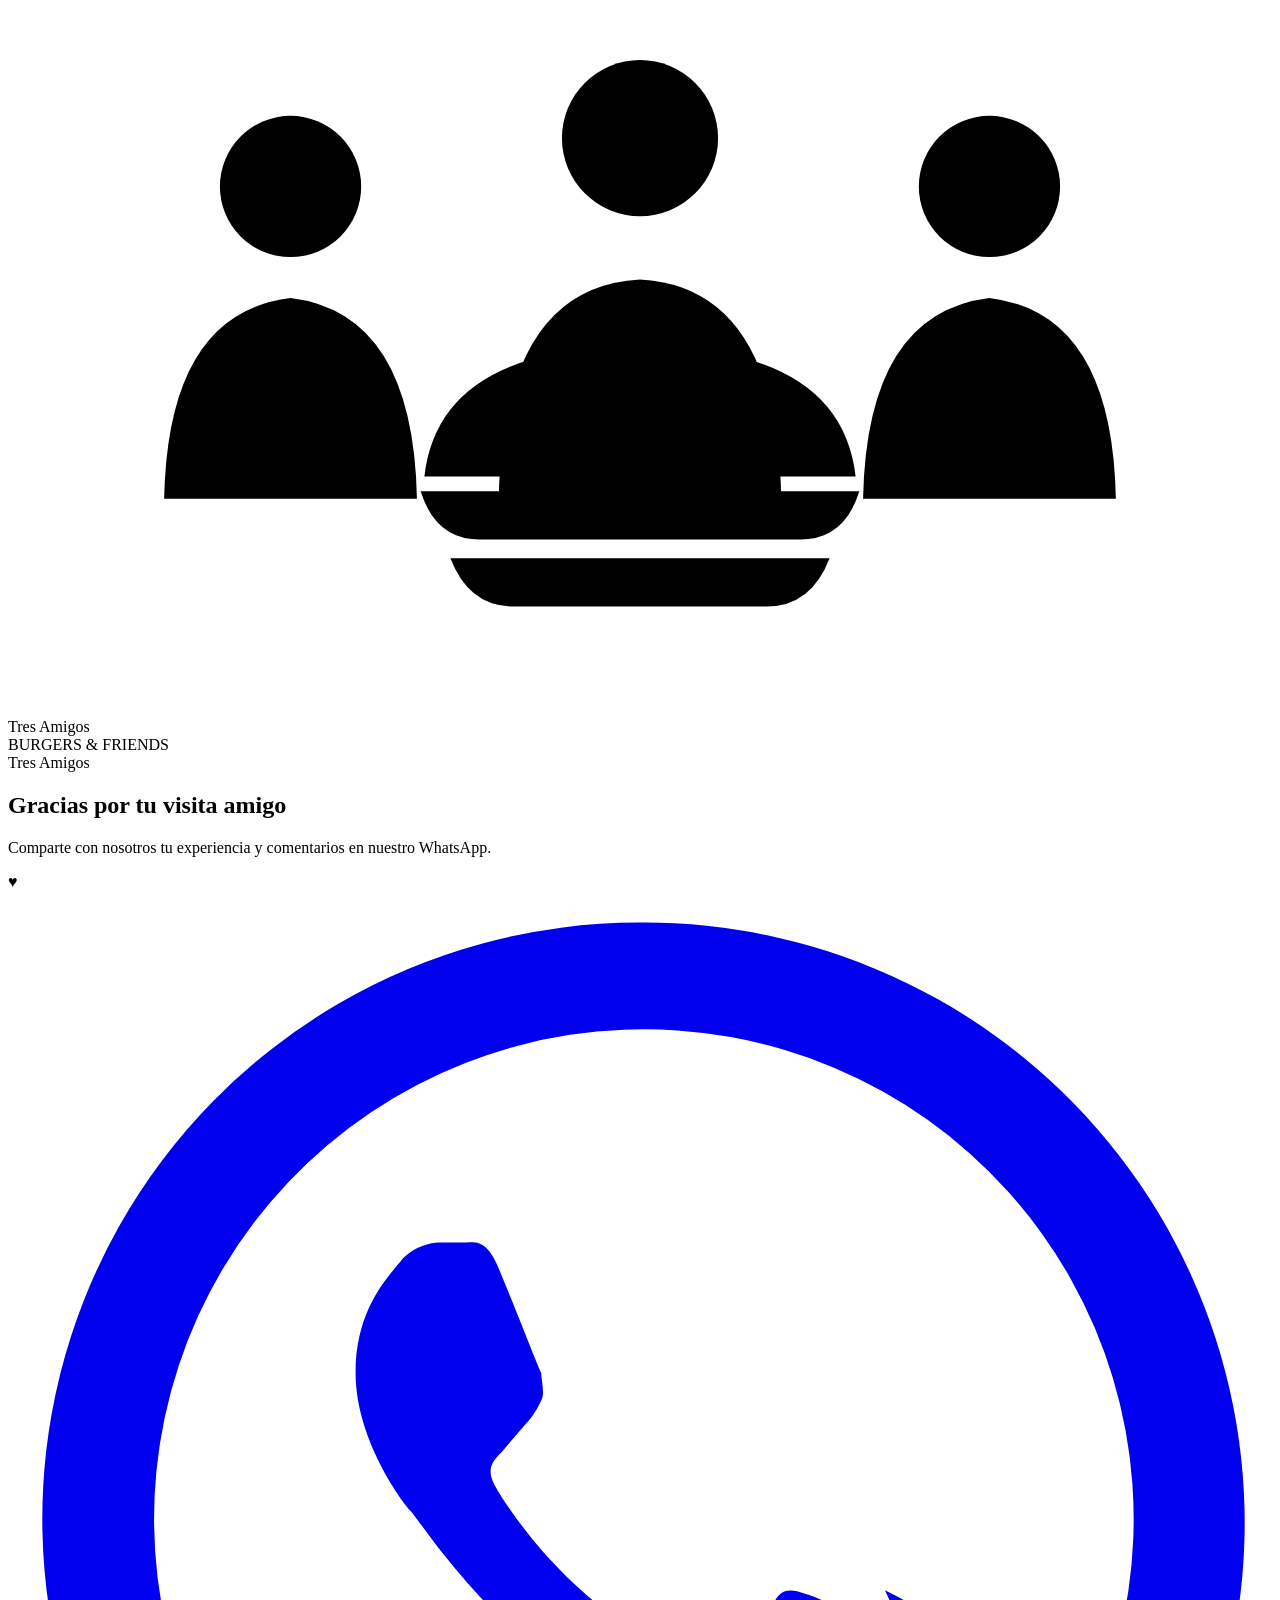
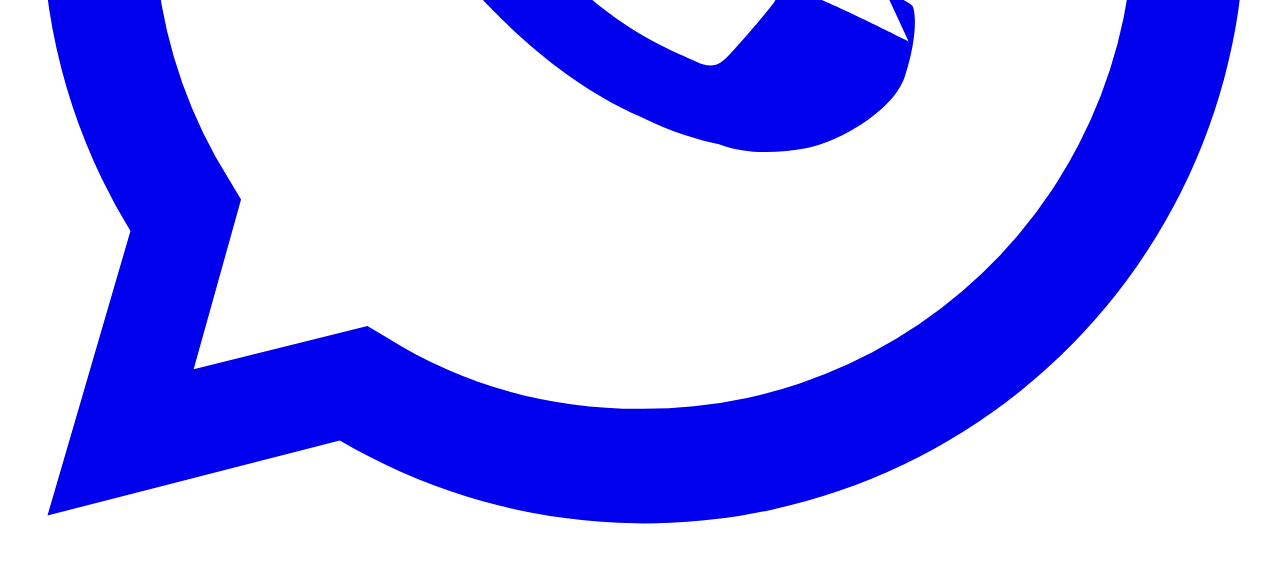
==== entreamigos/index.html @ aff46bdb "Update index.html" ====
<!DOCTYPE html>
<html lang="es-MX">
<head>
  <meta charset="UTF-8">
  <meta name="viewport" content="width=device-width, initial-scale=1.0">
  <meta name="theme-color" content="#ffffff">
  <meta name="description" content="Tres Amigos">
  <title>Tres Amigos</title>

  <link rel="stylesheet" href="style.css">

  <link rel="preconnect" href="https://fonts.googleapis.com">
  <link rel="preconnect" href="https://fonts.gstatic.com" crossorigin>
  <link href="https://fonts.googleapis.com/css2?family=DM+Sans:wght@400;500;600;700;800&family=Manrope:wght@400;500;600;700;800&display=swap" rel="stylesheet">
</head>

<body>

  <header class="hero">

    <div class="decor decor-one"></div>
    <div class="decor decor-two"></div>

    <div class="brand-logo">

      <svg class="logo-art" viewBox="0 0 340 190"
           role="img" aria-label="Tres amigos y una hamburguesa">

        <!-- Amigo izquierdo -->
        <g class="friend friend-left">
          <circle cx="76" cy="48" r="19"/>
          <path d="M42 132 Q43 82 76 78 Q109 82 110 132 Z"/>
          <path class="shirt-detail" d="M57 91 L76 111 L95 91"/>
        </g>

        <!-- Amigo derecho -->
        <g class="friend friend-right">
          <circle cx="264" cy="48" r="19"/>
          <path d="M230 132 Q231 82 264 78 Q297 82 298 132 Z"/>
          <path class="shirt-detail" d="M245 91 L264 111 L283 91"/>
        </g>

        <!-- Amigo del centro -->
        <g class="friend friend-center">
          <circle cx="170" cy="35" r="21"/>
          <path d="M132 132 Q133 75 170 73 Q207 75 208 132 Z"/>
          <path class="shirt-detail" d="M147 88 L170 111 L193 88"/>
        </g>

        <!-- Hamburguesa -->
        <g class="burger-mark">
          <path d="M112 126 Q116 91 170 91 Q224 91 228 126 Z"/>
          <path d="M111 130 H229 Q225 143 213 143 H127 Q115 143 111 130 Z"/>
          <path d="M119 148 H221 Q216 161 204 161 H136 Q124 161 119 148 Z"/>
          <path d="M111 126 H229" class="burger-line"/>
          <path d="M125 137 H215" class="burger-line"/>
          <circle cx="148" cy="105" r="2"/>
          <circle cx="169" cy="101" r="2"/>
          <circle cx="190" cy="106" r="2"/>
        </g>

      </svg>

      <div class="brand-name">Tres Amigos</div>
      <div class="brand-subtitle">BURGERS &amp; FRIENDS</div>
      <div class="brand-line"></div>

    </div>

  </header>

  <main class="menu-container">
    <!-- El contenido del menú fue eliminado según lo solicitado. -->
  </main>

  <footer class="footer">

    <div class="footer-brand">Tres Amigos</div>

    <h2>Gracias por tu visita amigo</h2>

    <p>
      Comparte con nosotros tu experiencia y comentarios
      en nuestro WhatsApp.
    </p>

    <div class="footer-heart">♥</div>

  </footer>

  <!-- Botón flotante de WhatsApp -->
  <a class="whatsapp-float"
     href="https://wa.me/527229395466"
     target="_blank"
     rel="noopener noreferrer"
     aria-label="Contactar por WhatsApp">

    <svg viewBox="0 0 32 32" aria-hidden="true">
      <path fill="currentColor"
        d="M16 .8A15.1 15.1 0 0 0 3.1 23.8L1 31l7.4-1.9A15.2 15.2 0 1 0 16 .8Zm0 27.5c-2.3 0-4.5-.6-6.4-1.8l-.5-.3-4.4 1.1 1.2-4.3-.3-.5A12.4 12.4 0 1 1 16 28.3Zm6.8-9.3c-.4-.2-2.2-1.1-2.6-1.2-.3-.1-.6-.2-.8.2-.3.4-1 1.2-1.2 1.4-.2.2-.4.3-.8.1-.4-.2-1.6-.6-3-1.9-1.1-1-1.9-2.2-2.1-2.6-.2-.4 0-.6.2-.8l.6-.7c.2-.2.3-.4.4-.6.1-.2 0-.5 0-.7-.1-.2-.8-2-1.1-2.7-.3-.7-.6-.6-.8-.6h-.7c-.2 0-.6.1-.9.4-.3.4-1.2 1.2-1.2 2.9s1.2 3.3 1.4 3.5c.2.2 2.4 3.7 5.8 5.2.8.4 1.5.6 2 .7.8.3 1.6.2 2.2.1.7-.1 2.2-.9 2.5-1.8.3-.9.3-1.6.2-1.8-.1-.1-.3-.2-.7-.4Z"/>
    </svg>

  </a>

</body>
</html>
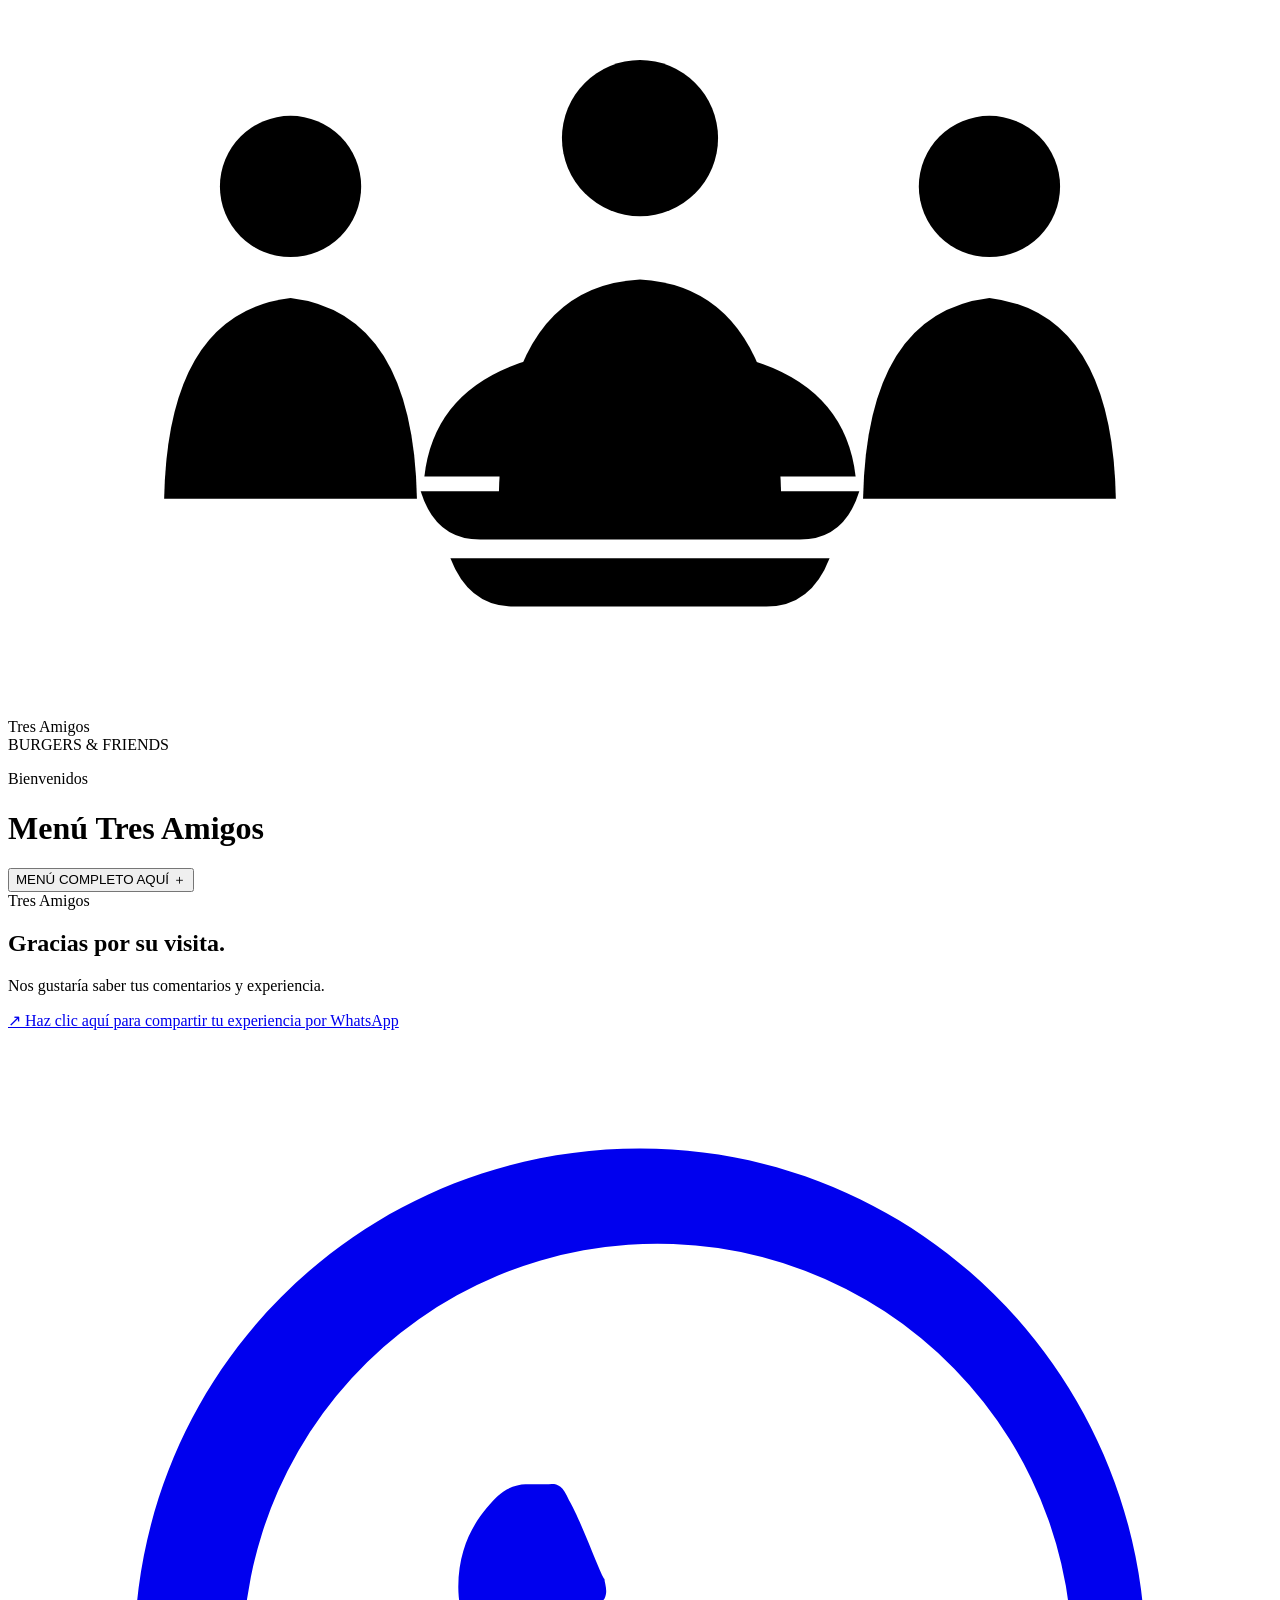
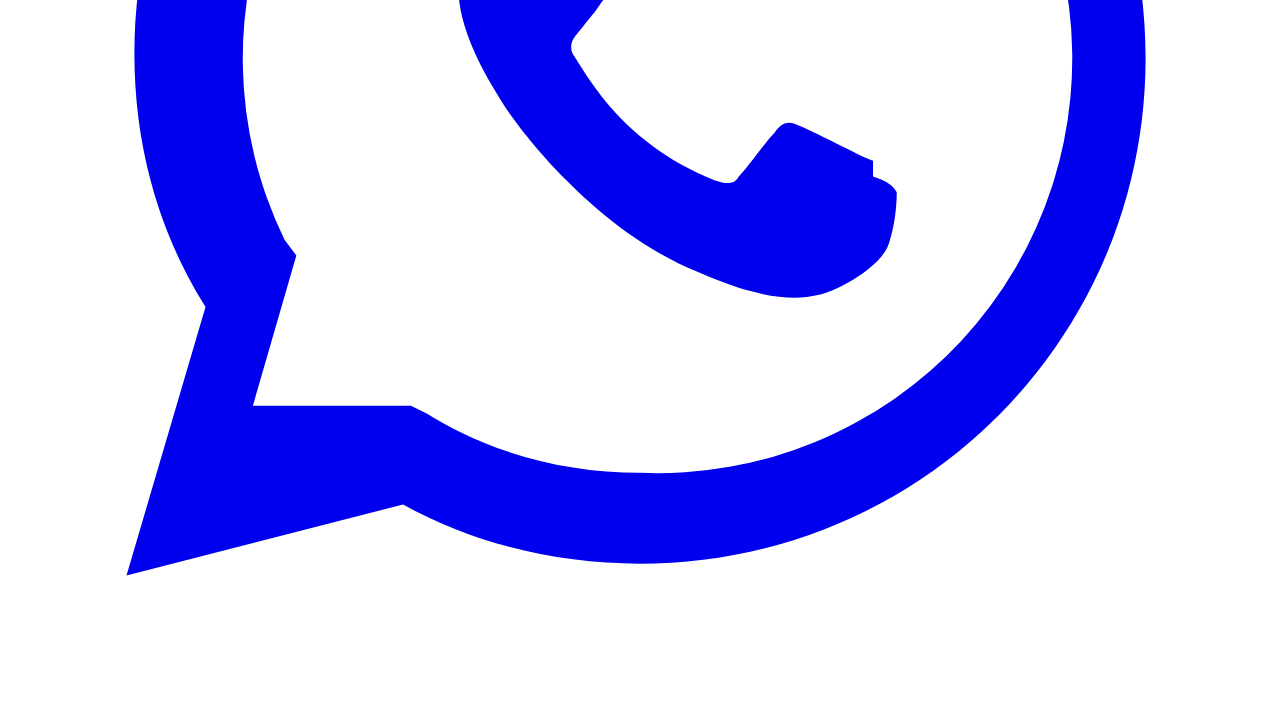
==== commit fbf2de39: "Update index.html" ====
--- a/entreamigos/index.html
+++ b/entreamigos/index.html
@@ -2,105 +2,367 @@
 <html lang="es-MX">
 <head>
   <meta charset="UTF-8">
-  <meta name="viewport" content="width=device-width, initial-scale=1.0">
+  <meta name="viewport" content="width=device-width, initial-scale=1">
   <meta name="theme-color" content="#ffffff">
-  <meta name="description" content="Tres Amigos">
-  <title>Tres Amigos</title>
-
-  <link rel="stylesheet" href="style.css">
+  <meta name="description" content="Menú Tres Amigos">
+  <title>Menú Tres Amigos</title>
+
+  <link rel="stylesheet" href="styles.css">
 
   <link rel="preconnect" href="https://fonts.googleapis.com">
   <link rel="preconnect" href="https://fonts.gstatic.com" crossorigin>
-  <link href="https://fonts.googleapis.com/css2?family=DM+Sans:wght@400;500;600;700;800&family=Manrope:wght@400;500;600;700;800&display=swap" rel="stylesheet">
+  <link href="https://fonts.googleapis.com/css2?family=DM+Sans:wght@400;500;600;700;800&family=Nunito:wght@400;600;700;800;900&display=swap" rel="stylesheet">
 </head>
 
 <body>
 
-  <header class="hero">
-
-    <div class="decor decor-one"></div>
-    <div class="decor decor-two"></div>
-
-    <div class="brand-logo">
-
-      <svg class="logo-art" viewBox="0 0 340 190"
-           role="img" aria-label="Tres amigos y una hamburguesa">
-
-        <!-- Amigo izquierdo -->
-        <g class="friend friend-left">
-          <circle cx="76" cy="48" r="19"/>
-          <path d="M42 132 Q43 82 76 78 Q109 82 110 132 Z"/>
-          <path class="shirt-detail" d="M57 91 L76 111 L95 91"/>
-        </g>
-
-        <!-- Amigo derecho -->
-        <g class="friend friend-right">
-          <circle cx="264" cy="48" r="19"/>
-          <path d="M230 132 Q231 82 264 78 Q297 82 298 132 Z"/>
-          <path class="shirt-detail" d="M245 91 L264 111 L283 91"/>
-        </g>
-
-        <!-- Amigo del centro -->
-        <g class="friend friend-center">
-          <circle cx="170" cy="35" r="21"/>
-          <path d="M132 132 Q133 75 170 73 Q207 75 208 132 Z"/>
-          <path class="shirt-detail" d="M147 88 L170 111 L193 88"/>
-        </g>
-
-        <!-- Hamburguesa -->
-        <g class="burger-mark">
-          <path d="M112 126 Q116 91 170 91 Q224 91 228 126 Z"/>
-          <path d="M111 130 H229 Q225 143 213 143 H127 Q115 143 111 130 Z"/>
-          <path d="M119 148 H221 Q216 161 204 161 H136 Q124 161 119 148 Z"/>
-          <path d="M111 126 H229" class="burger-line"/>
-          <path d="M125 137 H215" class="burger-line"/>
-          <circle cx="148" cy="105" r="2"/>
-          <circle cx="169" cy="101" r="2"/>
-          <circle cx="190" cy="106" r="2"/>
-        </g>
-
-      </svg>
-
-      <div class="brand-name">Tres Amigos</div>
-      <div class="brand-subtitle">BURGERS &amp; FRIENDS</div>
-      <div class="brand-line"></div>
-
+<header class="hero">
+  <div class="decor decor-one"></div>
+  <div class="decor decor-two"></div>
+
+  <div class="brand-logo">
+    <svg class="logo-art" viewBox="0 0 340 190" role="img" aria-label="Tres amigos y una hamburguesa">
+
+      <g class="person person-left">
+        <circle cx="76" cy="48" r="19"/>
+        <path d="M42 132 Q43 82 76 78 Q109 82 110 132 Z"/>
+        <path class="person-detail" d="M57 91 L76 111 L95 91"/>
+      </g>
+
+      <g class="person person-center">
+        <circle cx="170" cy="35" r="21"/>
+        <path d="M132 132 Q133 75 170 73 Q207 75 208 132 Z"/>
+        <path class="person-detail" d="M147 88 L170 111 L193 88"/>
+      </g>
+
+      <g class="person person-right">
+        <circle cx="264" cy="48" r="19"/>
+        <path d="M230 132 Q231 82 264 78 Q297 82 298 132 Z"/>
+        <path class="person-detail" d="M245 91 L264 111 L283 91"/>
+      </g>
+
+      <g class="burger-mark">
+        <path d="M112 126 Q116 91 170 91 Q224 91 228 126 Z"/>
+        <path d="M111 130 H229 Q225 143 213 143 H127 Q115 143 111 130 Z"/>
+        <path d="M119 148 H221 Q216 161 204 161 H136 Q124 161 119 148 Z"/>
+        <path d="M111 126 H229" class="burger-line"/>
+        <path d="M125 137 H215" class="burger-line"/>
+        <circle cx="148" cy="105" r="2"/>
+        <circle cx="169" cy="101" r="2"/>
+        <circle cx="190" cy="106" r="2"/>
+      </g>
+    </svg>
+
+    <div class="brand-name">Tres Amigos</div>
+    <div class="brand-subtitle">BURGERS & FRIENDS</div>
+    <div class="brand-line"></div>
+  </div>
+
+  <p class="welcome">Bienvenidos</p>
+  <h1>Menú Tres Amigos</h1>
+  <p class="order-message">
+    Enseguida usted lo solicite uno de nuestros meseros tomará su orden.
+  </p>
+</header>
+
+<main class="menu-container">
+  <div id="estado-menu" class="menu-status" role="status">
+    Cargando nuestro menú...
+  </div>
+
+  <div id="lista-productos"></div>
+</main>
+
+<section class="full-menu-area">
+  <button class="full-menu-button" id="openFullMenu">
+    MENÚ COMPLETO AQUÍ <span>＋</span>
+  </button>
+</section>
+
+<footer class="footer">
+  <div class="footer-brand">Tres Amigos</div>
+
+  <h2>Gracias por su visita.</h2>
+
+  <p>Nos gustaría saber tus comentarios y experiencia.</p>
+
+  <a class="footer-whatsapp-link"
+     href="https://wa.me/520123456789"
+     target="_blank"
+     rel="noopener noreferrer">
+    <span class="footer-click-indicator">↗</span>
+    <span>Haz clic aquí para compartir tu experiencia por WhatsApp</span>
+  </a>
+</footer>
+
+<!-- Botón flotante oficial de WhatsApp -->
+<a class="whatsapp-float"
+   href="https://wa.me/520123456789"
+   target="_blank"
+   rel="noopener noreferrer"
+   aria-label="Contactar por WhatsApp">
+
+  <svg viewBox="0 0 32 32" aria-hidden="true">
+    <path fill="currentColor" d="M16 3C8.9 3 3.2 8.7 3.2 15.8c0 2.3.6 4.5 1.8 6.4L3 29l7-1.8c1.8 1 3.9 1.5 6 1.5 7.1 0 12.8-5.7 12.8-12.8C28.8 8.8 23.1 3 16 3zm0 23.4c-1.9 0-3.8-.5-5.4-1.5l-.4-.2-4 0 1.1-3.8-.3-.4a10.5 10.5 0 1 1 9 5.9zm5.9-7.9c-.3-.1-1.6-.8-1.9-.9-.2-.1-.4-.1-.6.2-.2.2-.7.9-.9 1.1-.1.2-.3.2-.6.1-.2-.1-1.1-.4-2.1-1.3-.8-.7-1.3-1.6-1.5-1.9-.1-.2 0-.4.1-.5l.4-.5c.1-.1.2-.3.3-.4.1-.2 0-.4 0-.5-.1-.1-.6-1.5-.9-2-.2-.5-.4-.4-.6-.4h-.5c-.2 0-.5.1-.7.3-.3.3-1 1-1 2.3s1 2.7 1.1 2.9c.1.2 2 3 4.7 4.2.7.3 1.2.5 1.6.6.7.2 1.3.2 1.7.1.5-.1 1.6-.7 1.8-1.3.2-.6.2-1.2.2-1.3-.1-.2-.3-.3-.6-.4z"/>
+  </svg>
+</a>
+
+<!-- Ventana de producto -->
+<dialog id="productDialog" class="product-dialog">
+  <button class="dialog-close" id="closeProduct" aria-label="Cerrar">×</button>
+  <div class="dialog-content">
+    <img id="dialogImage" src="" alt="">
+    <div class="dialog-text">
+      <span class="dialog-label">TRES AMIGOS</span>
+      <h2 id="dialogName"></h2>
+      <p id="dialogDescription"></p>
+      <strong id="dialogPrice"></strong>
     </div>
-
-  </header>
-
-  <main class="menu-container">
-    <!-- El contenido del menú fue eliminado según lo solicitado. -->
-  </main>
-
-  <footer class="footer">
-
-    <div class="footer-brand">Tres Amigos</div>
-
-    <h2>Gracias por tu visita amigo</h2>
-
-    <p>
-      Comparte con nosotros tu experiencia y comentarios
-      en nuestro WhatsApp.
-    </p>
-
-    <div class="footer-heart">♥</div>
-
-  </footer>
-
-  <!-- Botón flotante de WhatsApp -->
-  <a class="whatsapp-float"
-     href="https://wa.me/527229395466"
-     target="_blank"
-     rel="noopener noreferrer"
-     aria-label="Contactar por WhatsApp">
-
-    <svg viewBox="0 0 32 32" aria-hidden="true">
-      <path fill="currentColor"
-        d="M16 .8A15.1 15.1 0 0 0 3.1 23.8L1 31l7.4-1.9A15.2 15.2 0 1 0 16 .8Zm0 27.5c-2.3 0-4.5-.6-6.4-1.8l-.5-.3-4.4 1.1 1.2-4.3-.3-.5A12.4 12.4 0 1 1 16 28.3Zm6.8-9.3c-.4-.2-2.2-1.1-2.6-1.2-.3-.1-.6-.2-.8.2-.3.4-1 1.2-1.2 1.4-.2.2-.4.3-.8.1-.4-.2-1.6-.6-3-1.9-1.1-1-1.9-2.2-2.1-2.6-.2-.4 0-.6.2-.8l.6-.7c.2-.2.3-.4.4-.6.1-.2 0-.5 0-.7-.1-.2-.8-2-1.1-2.7-.3-.7-.6-.6-.8-.6h-.7c-.2 0-.6.1-.9.4-.3.4-1.2 1.2-1.2 2.9s1.2 3.3 1.4 3.5c.2.2 2.4 3.7 5.8 5.2.8.4 1.5.6 2 .7.8.3 1.6.2 2.2.1.7-.1 2.2-.9 2.5-1.8.3-.9.3-1.6.2-1.8-.1-.1-.3-.2-.7-.4Z"/>
-    </svg>
-
-  </a>
+  </div>
+</dialog>
+
+<!-- Menú completo -->
+<dialog id="fullMenuDialog" class="full-menu-dialog">
+  <button class="dialog-close" id="closeFullMenu" aria-label="Cerrar">×</button>
+  <div class="full-menu-content">
+    <div class="mini-logo">🍔 TRES AMIGOS</div>
+    <h2>MENÚ COMPLETO</h2>
+    <div id="completeMenuList"></div>
+    <p class="menu-note">Precios en moneda nacional (MXN).</p>
+  </div>
+</dialog>
+
+<script>
+const CSV_URL = 'https://docs.google.com/spreadsheets/d/e/2PACX-1vTPkiv0pOXPkAyspOVpzbPs5tBRakvpL3RDz5Mh67MGc81JY0sjIBcmyPNZ5XElpT11xHiMRODMobE_/pub?gid=0&single=true&output=csv';
+
+const lista = document.getElementById('lista-productos');
+const estado = document.getElementById('estado-menu');
+const productDialog = document.getElementById('productDialog');
+const fullMenuDialog = document.getElementById('fullMenuDialog');
+
+function normalizar(valor) {
+  return valor.toLowerCase().trim()
+    .normalize('NFD')
+    .replace(/[\u0300-\u036f]/g, '');
+}
+
+function campo(producto, nombre) {
+  return producto[normalizar(nombre)] || '';
+}
+
+function analizarCSV(texto) {
+  const filas = [];
+  let fila = [];
+  let celda = '';
+  let comillas = false;
+
+  for (let i = 0; i < texto.length; i++) {
+    const c = texto[i];
+
+    if (c === '"') {
+      if (comillas && texto[i + 1] === '"') {
+        celda += '"';
+        i++;
+      } else {
+        comillas = !comillas;
+      }
+    } else if (c === ',' && !comillas) {
+      fila.push(celda);
+      celda = '';
+    } else if ((c === '\n' || c === '\r') && !comillas) {
+      if (c === '\r' && texto[i + 1] === '\n') i++;
+      fila.push(celda);
+      if (fila.some(v => v.trim())) filas.push(fila);
+      fila = [];
+      celda = '';
+    } else {
+      celda += c;
+    }
+  }
+
+  fila.push(celda);
+  if (fila.some(v => v.trim())) filas.push(fila);
+  if (!filas.length) return [];
+
+  const encabezados = filas[0].map(v =>
+    normalizar(v.replace(/^\uFEFF/, ''))
+  );
+
+  return filas.slice(1).map(valores => {
+    const producto = {};
+    encabezados.forEach((clave, i) => {
+      producto[clave] = (valores[i] || '').trim();
+    });
+    return producto;
+  });
+}
+
+function crearTarjeta(producto) {
+  const nombre = campo(producto, 'Nombre');
+  const descripcion = campo(producto, 'Descripción');
+  const precio = campo(producto, 'Precio');
+  const imagen = campo(producto, 'Imagen URL');
+
+  const tarjeta = document.createElement('button');
+  tarjeta.type = 'button';
+  tarjeta.className = 'product-card';
+
+  const foto = document.createElement('img');
+  foto.src = imagen || 'https://placehold.co/800x600/fff0f0/d92332?text=Tres+Amigos';
+  foto.alt = nombre;
+  foto.loading = 'lazy';
+
+  const info = document.createElement('span');
+  info.className = 'product-info';
+
+  const titulo = document.createElement('strong');
+  titulo.textContent = nombre;
+
+  const detalle = document.createElement('small');
+  detalle.textContent = descripcion;
+
+  const costo = document.createElement('b');
+  costo.textContent = precio ? '$' + precio.replace(/^\$/, '') + ' MXN' : 'Consultar precio';
+
+  info.append(titulo, detalle, costo);
+  tarjeta.append(foto, info);
+
+  tarjeta.addEventListener('click', () => {
+    document.getElementById('dialogName').textContent = nombre;
+    document.getElementById('dialogDescription').textContent = descripcion;
+    document.getElementById('dialogPrice').textContent = costo.textContent;
+    document.getElementById('dialogImage').src = foto.src;
+    document.getElementById('dialogImage').alt = nombre;
+    productDialog.showModal();
+  });
+
+  return {
+    tarjeta,
+    categoria: campo(producto, 'Categoria')
+  };
+}
+
+async function cargarMenu() {
+  try {
+    const respuesta = await fetch(CSV_URL + '&cache=' + Date.now());
+
+    if (!respuesta.ok) {
+      throw new Error('No se pudo consultar Google Sheets.');
+    }
+
+    const texto = await respuesta.text();
+    const productos = analizarCSV(texto);
+
+    const disponibles = productos.filter(p => {
+      const valor = normalizar(campo(p, 'Disponible'));
+      return ['true', 'verdadero', 'si', 'sí', '1'].includes(valor);
+    });
+
+    disponibles.sort((a, b) =>
+      Number(campo(a, 'Orden') || 999) -
+      Number(campo(b, 'Orden') || 999)
+    );
+
+    lista.replaceChildren();
+
+    if (!disponibles.length) {
+      estado.textContent = 'No hay platillos disponibles en este momento.';
+      return;
+    }
+
+    const categorias = {};
+
+    disponibles.forEach(producto => {
+      const elemento = crearTarjeta(producto);
+      const categoria = elemento.categoria || 'Otros';
+
+      if (!categorias[categoria]) categorias[categoria] = [];
+      categorias[categoria].push(elemento);
+    });
+
+    Object.entries(categorias).forEach(([categoria, elementos]) => {
+      const seccion = document.createElement('section');
+      seccion.className = 'menu-section';
+
+      const titulo = document.createElement('h2');
+      titulo.textContent = categoria;
+
+      const grid = document.createElement('div');
+      grid.className = 'product-grid';
+
+      elementos.forEach(elemento => grid.append(elemento.tarjeta));
+
+      seccion.append(titulo, grid);
+      lista.append(seccion);
+    });
+
+    mostrarMenuCompleto(disponibles);
+    estado.textContent = '';
+
+  } catch (error) {
+    estado.textContent = 'No se pudo cargar el menú. Revisa que Google Sheets esté publicado como CSV.';
+    console.error(error);
+  }
+}
+
+function mostrarMenuCompleto(productos) {
+  const contenedor = document.getElementById('completeMenuList');
+  contenedor.replaceChildren();
+
+  let categoriaActual = '';
+
+  productos.forEach(producto => {
+    const categoria = campo(producto, 'Categoria') || 'Otros';
+
+    if (categoria !== categoriaActual) {
+      categoriaActual = categoria;
+      const encabezado = document.createElement('h3');
+      encabezado.textContent = categoria;
+      contenedor.append(encabezado);
+    }
+
+    const fila = document.createElement('p');
+    const nombre = document.createElement('span');
+    nombre.textContent = campo(producto, 'Nombre');
+
+    const precio = document.createElement('b');
+    precio.textContent = '$' + campo(producto, 'Precio') + ' MXN';
+
+    fila.append(nombre, precio);
+    contenedor.append(fila);
+
+    const descripcion = campo(producto, 'Descripción');
+
+    if (descripcion) {
+      const detalle = document.createElement('small');
+      detalle.textContent = descripcion;
+      contenedor.append(detalle);
+    }
+  });
+}
+
+document.getElementById('closeProduct').addEventListener('click', () => {
+  productDialog.close();
+});
+
+document.getElementById('openFullMenu').addEventListener('click', () => {
+  fullMenuDialog.showModal();
+});
+
+document.getElementById('closeFullMenu').addEventListener('click', () => {
+  fullMenuDialog.close();
+});
+
+productDialog.addEventListener('click', e => {
+  if (e.target === productDialog) productDialog.close();
+});
+
+fullMenuDialog.addEventListener('click', e => {
+  if (e.target === fullMenuDialog) fullMenuDialog.close();
+});
+
+cargarMenu();
+</script>
 
 </body>
 </html>
--- a/entreamigos/styles.css
+++ b/entreamigos/styles.css
@@ -0,0 +1,41 @@
+/* =========================================
+   CORRECCIÓN: OCULTAR CONTENIDO DUPLICADO
+   CONSERVAR EL DISEÑO PRINCIPAL TRES AMIGOS
+========================================= */
+
+/* Ocultar el texto "Comida rápida" */
+.subtitulo-restaurante {
+  display: none !important;
+}
+
+/* Ocultar el mensaje de disponibilidad de meseros */
+.order-message,
+#estado-menu {
+  display: none !important;
+}
+
+/* Ocultar el menú duplicado generado desde Google Sheets */
+#lista-productos,
+.lista-productos {
+  display: none !important;
+}
+
+/* Ocultar el apartado "Ver menú original completo" duplicado */
+.menu-original {
+  display: none !important;
+}
+
+/* Ocultar cualquier texto o sección duplicada del segundo HTML */
+.menu-page {
+  display: none !important;
+}
+
+/* Conservar el pie de página principal */
+.footer {
+  display: block;
+}
+
+/* Conservar el botón flotante de WhatsApp */
+.whatsapp-float {
+  display: grid;
+}
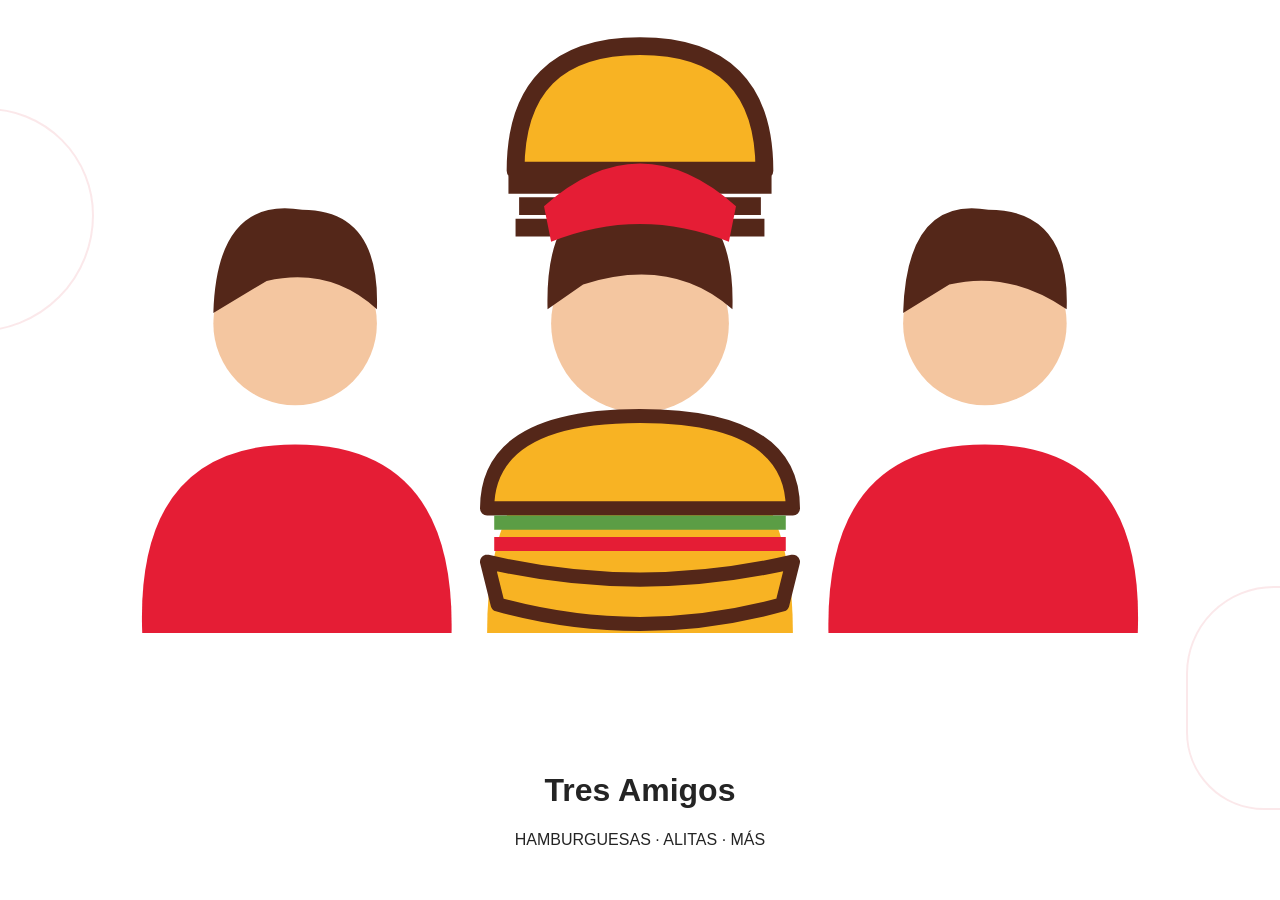
==== commit c3b15214: "Update index.html" ====
--- a/entreamigos/index.html
+++ b/entreamigos/index.html
@@ -1,368 +1,81 @@
 <!DOCTYPE html>
-<html lang="es-MX">
+<html lang="es">
 <head>
   <meta charset="UTF-8">
-  <meta name="viewport" content="width=device-width, initial-scale=1">
-  <meta name="theme-color" content="#ffffff">
-  <meta name="description" content="Menú Tres Amigos">
-  <title>Menú Tres Amigos</title>
-
+  <meta name="viewport" content="width=device-width, initial-scale=1.0">
+  <title>Tres Amigos</title>
   <link rel="stylesheet" href="styles.css">
-
-  <link rel="preconnect" href="https://fonts.googleapis.com">
-  <link rel="preconnect" href="https://fonts.gstatic.com" crossorigin>
-  <link href="https://fonts.googleapis.com/css2?family=DM+Sans:wght@400;500;600;700;800&family=Nunito:wght@400;600;700;800;900&display=swap" rel="stylesheet">
 </head>
-
 <body>
 
-<header class="hero">
-  <div class="decor decor-one"></div>
-  <div class="decor decor-two"></div>
+  <header class="logo-container">
 
-  <div class="brand-logo">
-    <svg class="logo-art" viewBox="0 0 340 190" role="img" aria-label="Tres amigos y una hamburguesa">
+    <div class="logo">
 
-      <g class="person person-left">
-        <circle cx="76" cy="48" r="19"/>
-        <path d="M42 132 Q43 82 76 78 Q109 82 110 132 Z"/>
-        <path class="person-detail" d="M57 91 L76 111 L95 91"/>
-      </g>
+      <svg class="logo-illustration"
+           viewBox="0 0 360 210"
+           xmlns="http://www.w3.org/2000/svg"
+           role="img"
+           aria-label="Tres amigos y una hamburguesa">
 
-      <g class="person person-center">
-        <circle cx="170" cy="35" r="21"/>
-        <path d="M132 132 Q133 75 170 73 Q207 75 208 132 Z"/>
-        <path class="person-detail" d="M147 88 L170 111 L193 88"/>
-      </g>
+        <!-- Hamburguesa -->
+        <g stroke="#542719" stroke-width="5"
+           stroke-linejoin="round">
+          <path d="M145 48 Q145 13 180 13 Q215 13 215 48 Z"
+                fill="#F8B323"/>
+          <path d="M143 52 H217" stroke="#542719"/>
+          <path d="M146 58 H214" stroke="#542719"/>
+          <path d="M145 64 H215" stroke="#542719"/>
+        </g>
 
-      <g class="person person-right">
-        <circle cx="264" cy="48" r="19"/>
-        <path d="M230 132 Q231 82 264 78 Q297 82 298 132 Z"/>
-        <path class="person-detail" d="M245 91 L264 111 L283 91"/>
-      </g>
+        <!-- Personaje izquierdo -->
+        <g>
+          <circle cx="83" cy="91" r="23" fill="#F4C6A0"/>
+          <path d="M60 88 Q61 55 85 59 Q107 59 106 87
+                   Q93 75 75 79 Z" fill="#542719"/>
+          <path d="M40 178 Q38 125 83 125 Q128 125 127 178 Z"
+                fill="#E51D35"/>
+        </g>
 
-      <g class="burger-mark">
-        <path d="M112 126 Q116 91 170 91 Q224 91 228 126 Z"/>
-        <path d="M111 130 H229 Q225 143 213 143 H127 Q115 143 111 130 Z"/>
-        <path d="M119 148 H221 Q216 161 204 161 H136 Q124 161 119 148 Z"/>
-        <path d="M111 126 H229" class="burger-line"/>
-        <path d="M125 137 H215" class="burger-line"/>
-        <circle cx="148" cy="105" r="2"/>
-        <circle cx="169" cy="101" r="2"/>
-        <circle cx="190" cy="106" r="2"/>
-      </g>
-    </svg>
+        <!-- Personaje central -->
+        <g>
+          <circle cx="180" cy="91" r="25" fill="#F4C6A0"/>
+          <path d="M154 87 Q153 51 181 54 Q207 54 206 87
+                   Q189 72 164 80 Z" fill="#542719"/>
+          <path d="M153 58 Q180 34 207 58 L205 68
+                   Q180 58 155 68 Z" fill="#E51D35"/>
+          <path d="M137 178 Q137 122 180 122 Q223 122 223 178 Z"
+                fill="#F8B323"/>
+        </g>
 
-    <div class="brand-name">Tres Amigos</div>
-    <div class="brand-subtitle">BURGERS & FRIENDS</div>
-    <div class="brand-line"></div>
-  </div>
+        <!-- Personaje derecho -->
+        <g>
+          <circle cx="277" cy="91" r="23" fill="#F4C6A0"/>
+          <path d="M254 88 Q255 55 278 59 Q301 59 300 87
+                   Q284 76 267 80 Z" fill="#542719"/>
+          <path d="M233 178 Q232 125 277 125 Q322 125 320 178 Z"
+                fill="#E51D35"/>
+        </g>
 
-  <p class="welcome">Bienvenidos</p>
-  <h1>Menú Tres Amigos</h1>
-  <p class="order-message">
-    Enseguida usted lo solicite uno de nuestros meseros tomará su orden.
-  </p>
-</header>
+        <!-- Hamburguesa al frente -->
+        <g stroke="#542719" stroke-width="4" stroke-linejoin="round">
+          <path d="M137 143 Q137 117 180 117 Q223 117 223 143 Z"
+                fill="#F8B323"/>
+          <path d="M139 147 H221" stroke="#5B9D45"/>
+          <path d="M139 153 H221" stroke="#E51D35"/>
+          <path d="M137 158 Q180 168 223 158 L220 170
+                   Q180 181 140 170 Z" fill="#F8B323"/>
+        </g>
 
-<main class="menu-container">
-  <div id="estado-menu" class="menu-status" role="status">
-    Cargando nuestro menú...
-  </div>
+      </svg>
 
-  <div id="lista-productos"></div>
-</main>
+      <h1>Tres Amigos</h1>
+      <div class="gold-line"></div>
+      <p class="tagline">HAMBURGUESAS · ALITAS · MÁS</p>
 
-<section class="full-menu-area">
-  <button class="full-menu-button" id="openFullMenu">
-    MENÚ COMPLETO AQUÍ <span>＋</span>
-  </button>
-</section>
+    </div>
 
-<footer class="footer">
-  <div class="footer-brand">Tres Amigos</div>
-
-  <h2>Gracias por su visita.</h2>
-
-  <p>Nos gustaría saber tus comentarios y experiencia.</p>
-
-  <a class="footer-whatsapp-link"
-     href="https://wa.me/520123456789"
-     target="_blank"
-     rel="noopener noreferrer">
-    <span class="footer-click-indicator">↗</span>
-    <span>Haz clic aquí para compartir tu experiencia por WhatsApp</span>
-  </a>
-</footer>
-
-<!-- Botón flotante oficial de WhatsApp -->
-<a class="whatsapp-float"
-   href="https://wa.me/520123456789"
-   target="_blank"
-   rel="noopener noreferrer"
-   aria-label="Contactar por WhatsApp">
-
-  <svg viewBox="0 0 32 32" aria-hidden="true">
-    <path fill="currentColor" d="M16 3C8.9 3 3.2 8.7 3.2 15.8c0 2.3.6 4.5 1.8 6.4L3 29l7-1.8c1.8 1 3.9 1.5 6 1.5 7.1 0 12.8-5.7 12.8-12.8C28.8 8.8 23.1 3 16 3zm0 23.4c-1.9 0-3.8-.5-5.4-1.5l-.4-.2-4 0 1.1-3.8-.3-.4a10.5 10.5 0 1 1 9 5.9zm5.9-7.9c-.3-.1-1.6-.8-1.9-.9-.2-.1-.4-.1-.6.2-.2.2-.7.9-.9 1.1-.1.2-.3.2-.6.1-.2-.1-1.1-.4-2.1-1.3-.8-.7-1.3-1.6-1.5-1.9-.1-.2 0-.4.1-.5l.4-.5c.1-.1.2-.3.3-.4.1-.2 0-.4 0-.5-.1-.1-.6-1.5-.9-2-.2-.5-.4-.4-.6-.4h-.5c-.2 0-.5.1-.7.3-.3.3-1 1-1 2.3s1 2.7 1.1 2.9c.1.2 2 3 4.7 4.2.7.3 1.2.5 1.6.6.7.2 1.3.2 1.7.1.5-.1 1.6-.7 1.8-1.3.2-.6.2-1.2.2-1.3-.1-.2-.3-.3-.6-.4z"/>
-  </svg>
-</a>
-
-<!-- Ventana de producto -->
-<dialog id="productDialog" class="product-dialog">
-  <button class="dialog-close" id="closeProduct" aria-label="Cerrar">×</button>
-  <div class="dialog-content">
-    <img id="dialogImage" src="" alt="">
-    <div class="dialog-text">
-      <span class="dialog-label">TRES AMIGOS</span>
-      <h2 id="dialogName"></h2>
-      <p id="dialogDescription"></p>
-      <strong id="dialogPrice"></strong>
-    </div>
-  </div>
-</dialog>
-
-<!-- Menú completo -->
-<dialog id="fullMenuDialog" class="full-menu-dialog">
-  <button class="dialog-close" id="closeFullMenu" aria-label="Cerrar">×</button>
-  <div class="full-menu-content">
-    <div class="mini-logo">🍔 TRES AMIGOS</div>
-    <h2>MENÚ COMPLETO</h2>
-    <div id="completeMenuList"></div>
-    <p class="menu-note">Precios en moneda nacional (MXN).</p>
-  </div>
-</dialog>
-
-<script>
-const CSV_URL = 'https://docs.google.com/spreadsheets/d/e/2PACX-1vTPkiv0pOXPkAyspOVpzbPs5tBRakvpL3RDz5Mh67MGc81JY0sjIBcmyPNZ5XElpT11xHiMRODMobE_/pub?gid=0&single=true&output=csv';
-
-const lista = document.getElementById('lista-productos');
-const estado = document.getElementById('estado-menu');
-const productDialog = document.getElementById('productDialog');
-const fullMenuDialog = document.getElementById('fullMenuDialog');
-
-function normalizar(valor) {
-  return valor.toLowerCase().trim()
-    .normalize('NFD')
-    .replace(/[\u0300-\u036f]/g, '');
-}
-
-function campo(producto, nombre) {
-  return producto[normalizar(nombre)] || '';
-}
-
-function analizarCSV(texto) {
-  const filas = [];
-  let fila = [];
-  let celda = '';
-  let comillas = false;
-
-  for (let i = 0; i < texto.length; i++) {
-    const c = texto[i];
-
-    if (c === '"') {
-      if (comillas && texto[i + 1] === '"') {
-        celda += '"';
-        i++;
-      } else {
-        comillas = !comillas;
-      }
-    } else if (c === ',' && !comillas) {
-      fila.push(celda);
-      celda = '';
-    } else if ((c === '\n' || c === '\r') && !comillas) {
-      if (c === '\r' && texto[i + 1] === '\n') i++;
-      fila.push(celda);
-      if (fila.some(v => v.trim())) filas.push(fila);
-      fila = [];
-      celda = '';
-    } else {
-      celda += c;
-    }
-  }
-
-  fila.push(celda);
-  if (fila.some(v => v.trim())) filas.push(fila);
-  if (!filas.length) return [];
-
-  const encabezados = filas[0].map(v =>
-    normalizar(v.replace(/^\uFEFF/, ''))
-  );
-
-  return filas.slice(1).map(valores => {
-    const producto = {};
-    encabezados.forEach((clave, i) => {
-      producto[clave] = (valores[i] || '').trim();
-    });
-    return producto;
-  });
-}
-
-function crearTarjeta(producto) {
-  const nombre = campo(producto, 'Nombre');
-  const descripcion = campo(producto, 'Descripción');
-  const precio = campo(producto, 'Precio');
-  const imagen = campo(producto, 'Imagen URL');
-
-  const tarjeta = document.createElement('button');
-  tarjeta.type = 'button';
-  tarjeta.className = 'product-card';
-
-  const foto = document.createElement('img');
-  foto.src = imagen || 'https://placehold.co/800x600/fff0f0/d92332?text=Tres+Amigos';
-  foto.alt = nombre;
-  foto.loading = 'lazy';
-
-  const info = document.createElement('span');
-  info.className = 'product-info';
-
-  const titulo = document.createElement('strong');
-  titulo.textContent = nombre;
-
-  const detalle = document.createElement('small');
-  detalle.textContent = descripcion;
-
-  const costo = document.createElement('b');
-  costo.textContent = precio ? '$' + precio.replace(/^\$/, '') + ' MXN' : 'Consultar precio';
-
-  info.append(titulo, detalle, costo);
-  tarjeta.append(foto, info);
-
-  tarjeta.addEventListener('click', () => {
-    document.getElementById('dialogName').textContent = nombre;
-    document.getElementById('dialogDescription').textContent = descripcion;
-    document.getElementById('dialogPrice').textContent = costo.textContent;
-    document.getElementById('dialogImage').src = foto.src;
-    document.getElementById('dialogImage').alt = nombre;
-    productDialog.showModal();
-  });
-
-  return {
-    tarjeta,
-    categoria: campo(producto, 'Categoria')
-  };
-}
-
-async function cargarMenu() {
-  try {
-    const respuesta = await fetch(CSV_URL + '&cache=' + Date.now());
-
-    if (!respuesta.ok) {
-      throw new Error('No se pudo consultar Google Sheets.');
-    }
-
-    const texto = await respuesta.text();
-    const productos = analizarCSV(texto);
-
-    const disponibles = productos.filter(p => {
-      const valor = normalizar(campo(p, 'Disponible'));
-      return ['true', 'verdadero', 'si', 'sí', '1'].includes(valor);
-    });
-
-    disponibles.sort((a, b) =>
-      Number(campo(a, 'Orden') || 999) -
-      Number(campo(b, 'Orden') || 999)
-    );
-
-    lista.replaceChildren();
-
-    if (!disponibles.length) {
-      estado.textContent = 'No hay platillos disponibles en este momento.';
-      return;
-    }
-
-    const categorias = {};
-
-    disponibles.forEach(producto => {
-      const elemento = crearTarjeta(producto);
-      const categoria = elemento.categoria || 'Otros';
-
-      if (!categorias[categoria]) categorias[categoria] = [];
-      categorias[categoria].push(elemento);
-    });
-
-    Object.entries(categorias).forEach(([categoria, elementos]) => {
-      const seccion = document.createElement('section');
-      seccion.className = 'menu-section';
-
-      const titulo = document.createElement('h2');
-      titulo.textContent = categoria;
-
-      const grid = document.createElement('div');
-      grid.className = 'product-grid';
-
-      elementos.forEach(elemento => grid.append(elemento.tarjeta));
-
-      seccion.append(titulo, grid);
-      lista.append(seccion);
-    });
-
-    mostrarMenuCompleto(disponibles);
-    estado.textContent = '';
-
-  } catch (error) {
-    estado.textContent = 'No se pudo cargar el menú. Revisa que Google Sheets esté publicado como CSV.';
-    console.error(error);
-  }
-}
-
-function mostrarMenuCompleto(productos) {
-  const contenedor = document.getElementById('completeMenuList');
-  contenedor.replaceChildren();
-
-  let categoriaActual = '';
-
-  productos.forEach(producto => {
-    const categoria = campo(producto, 'Categoria') || 'Otros';
-
-    if (categoria !== categoriaActual) {
-      categoriaActual = categoria;
-      const encabezado = document.createElement('h3');
-      encabezado.textContent = categoria;
-      contenedor.append(encabezado);
-    }
-
-    const fila = document.createElement('p');
-    const nombre = document.createElement('span');
-    nombre.textContent = campo(producto, 'Nombre');
-
-    const precio = document.createElement('b');
-    precio.textContent = '$' + campo(producto, 'Precio') + ' MXN';
-
-    fila.append(nombre, precio);
-    contenedor.append(fila);
-
-    const descripcion = campo(producto, 'Descripción');
-
-    if (descripcion) {
-      const detalle = document.createElement('small');
-      detalle.textContent = descripcion;
-      contenedor.append(detalle);
-    }
-  });
-}
-
-document.getElementById('closeProduct').addEventListener('click', () => {
-  productDialog.close();
-});
-
-document.getElementById('openFullMenu').addEventListener('click', () => {
-  fullMenuDialog.showModal();
-});
-
-document.getElementById('closeFullMenu').addEventListener('click', () => {
-  fullMenuDialog.close();
-});
-
-productDialog.addEventListener('click', e => {
-  if (e.target === productDialog) productDialog.close();
-});
-
-fullMenuDialog.addEventListener('click', e => {
-  if (e.target === fullMenuDialog) fullMenuDialog.close();
-});
-
-cargarMenu();
-</script>
+  </header>
 
 </body>
 </html>
--- a/entreamigos/styles.css
+++ b/entreamigos/styles.css
@@ -1,41 +1,827 @@
-/* =========================================
-   CORRECCIÓN: OCULTAR CONTENIDO DUPLICADO
-   CONSERVAR EL DISEÑO PRINCIPAL TRES AMIGOS
-========================================= */
-
-/* Ocultar el texto "Comida rápida" */
-.subtitulo-restaurante {
-  display: none !important;
-}
-
-/* Ocultar el mensaje de disponibilidad de meseros */
-.order-message,
-#estado-menu {
-  display: none !important;
-}
-
-/* Ocultar el menú duplicado generado desde Google Sheets */
-#lista-productos,
-.lista-productos {
-  display: none !important;
-}
-
-/* Ocultar el apartado "Ver menú original completo" duplicado */
-.menu-original {
-  display: none !important;
-}
-
-/* Ocultar cualquier texto o sección duplicada del segundo HTML */
-.menu-page {
-  display: none !important;
-}
-
-/* Conservar el pie de página principal */
+:root {
+  --red: #d92332;
+  --red-dark: #a91424;
+  --red-light: #fff0f0;
+  --yellow: #ffbd24;
+  --ink: #242424;
+  --white: #fff;
+  --shadow: 0 12px 35px rgba(70, 20, 20, .10);
+}
+
+* {
+  box-sizing: border-box;
+}
+
+html {
+  scroll-behavior: smooth;
+}
+
+body {
+  margin: 0;
+  color: var(--ink);
+  background: #fff;
+  font-family: "DM Sans", sans-serif;
+  overflow-x: hidden;
+  text-align: center;
+}
+
+button, a {
+  -webkit-tap-highlight-color: transparent;
+}
+
+button {
+  font: inherit;
+}
+
+/* FONDO ANIMADO */
+
+body::before,
+body::after {
+  content: "";
+  position: fixed;
+  z-index: -1;
+  width: 220px;
+  height: 220px;
+  border: 2px solid rgba(217, 35, 50, .10);
+  border-radius: 45% 55% 60% 40%;
+  pointer-events: none;
+  animation: backgroundMove 18s ease-in-out infinite alternate;
+}
+
+body::before {
+  top: 12%;
+  left: -130px;
+}
+
+body::after {
+  right: -130px;
+  bottom: 10%;
+  animation-delay: -8s;
+}
+
+/* ENCABEZADO */
+
+.hero {
+  position: relative;
+  overflow: hidden;
+  text-align: center;
+  padding: 30px 20px 45px;
+  background: linear-gradient(180deg, #fff 0%, #fffafa 100%);
+  border-bottom: 1px solid #f3dada;
+}
+
+.brand-logo {
+  position: relative;
+  z-index: 2;
+  width: min(100%, 410px);
+  margin: 0 auto 18px;
+}
+
+.logo-art {
+  display: block;
+  width: min(100%, 300px);
+  height: auto;
+  margin: 0 auto -8px;
+  overflow: visible;
+}
+
+.person {
+  fill: var(--red);
+  stroke: var(--red-dark);
+  stroke-width: 2.5;
+  stroke-linejoin: round;
+  transform-box: fill-box;
+  transform-origin: center bottom;
+}
+
+.person-left {
+  animation: personMove 3.2s ease-in-out infinite;
+}
+
+.person-center {
+  fill: #ef4650;
+  animation: personMove 3s ease-in-out infinite -1s;
+}
+
+.person-right {
+  animation: personMove 3.4s ease-in-out infinite -2s;
+}
+
+.person-detail {
+  fill: none;
+  stroke: #fff;
+  stroke-width: 3;
+  stroke-linecap: round;
+}
+
+.burger-mark {
+  fill: var(--yellow);
+  stroke: var(--red-dark);
+  stroke-width: 3;
+  stroke-linejoin: round;
+  animation: burgerFloat 3s ease-in-out infinite;
+  transform-box: fill-box;
+  transform-origin: center;
+}
+
+.burger-line {
+  fill: none;
+  stroke: var(--red-dark);
+  stroke-width: 4;
+  stroke-linecap: round;
+}
+
+.brand-name {
+  color: var(--red);
+  font-family: "Nunito", sans-serif;
+  font-size: clamp(39px, 8vw, 64px);
+  line-height: 1.05;
+  font-weight: 900;
+  letter-spacing: -3px;
+  text-shadow: 2px 3px 0 #ffe0df;
+  animation: nameIn 1s ease both;
+  text-align: center;
+}
+
+.brand-subtitle {
+  color: #555;
+  font-size: 11px;
+  font-weight: 800;
+  letter-spacing: 5px;
+  margin-top: 7px;
+  text-align: center;
+}
+
+.brand-line {
+  width: 95px;
+  height: 5px;
+  border-radius: 20px;
+  margin: 15px auto 0;
+  background: var(--yellow);
+  animation: lineGrow 1.2s ease both;
+}
+
+.welcome {
+  color: var(--red);
+  font-size: clamp(20px, 3vw, 27px);
+  font-weight: 800;
+  margin: 12px 0;
+  text-align: center;
+}
+
+.hero h1 {
+  margin: 10px 0;
+  color: var(--ink);
+  font-family: "Nunito", sans-serif;
+  font-size: clamp(30px, 5vw, 43px);
+  font-weight: 900;
+  text-align: center;
+}
+
+.order-message {
+  max-width: 600px;
+  margin: 12px auto 0;
+  color: #666;
+  line-height: 1.6;
+  font-size: 15px;
+  text-align: center;
+}
+
+.decor {
+  position: absolute;
+  width: 180px;
+  height: 180px;
+  border: 2px solid rgba(217,35,50,.12);
+  border-radius: 45% 55% 60% 40%;
+  pointer-events: none;
+  animation: backgroundMove 15s ease-in-out infinite alternate;
+}
+
+.decor-one {
+  top: -120px;
+  left: -100px;
+}
+
+.decor-two {
+  right: -120px;
+  bottom: -115px;
+  animation-delay: -5s;
+}
+
+/* PRODUCTOS */
+
+.menu-container {
+  width: min(1180px, 100%);
+  padding: 25px 22px 35px;
+  margin: 0 auto;
+  text-align: center;
+}
+
+.menu-status {
+  text-align: center;
+  color: var(--red);
+  font-weight: 700;
+  margin: 10px 0 20px;
+}
+
+.menu-section {
+  margin: 10px 0 42px;
+  text-align: center;
+}
+
+.menu-section h2 {
+  margin: 0 0 20px;
+  padding-bottom: 10px;
+  border-bottom: 2px solid #f3dada;
+  color: var(--red);
+  font-family: "Nunito", sans-serif;
+  font-size: clamp(24px, 4vw, 31px);
+  font-weight: 900;
+  text-align: center;
+}
+
+.product-grid {
+  display: grid;
+  grid-template-columns: repeat(3, minmax(0, 1fr));
+  gap: 20px;
+}
+
+.product-card {
+  display: flex;
+  flex-direction: column;
+  align-items: center;
+  min-width: 0;
+  padding: 0;
+  overflow: hidden;
+  text-align: center;
+  color: inherit;
+  background: white;
+  border: 1px solid #f0dddd;
+  border-radius: 17px;
+  box-shadow: var(--shadow);
+  cursor: pointer;
+  transition: transform .3s ease, box-shadow .3s ease;
+  animation: cardAppear .7s ease both;
+}
+
+.product-card:hover {
+  transform: translateY(-6px);
+  border-color: var(--red);
+  box-shadow: 0 16px 32px rgba(70,20,20,.16);
+}
+
+.product-card:active {
+  transform: scale(.98);
+}
+
+.product-card img {
+  display: block;
+  width: 100%;
+  height: 210px;
+  object-fit: cover;
+  background: var(--red-light);
+  transition: transform .5s ease;
+}
+
+.product-card:hover img {
+  transform: scale(1.045);
+}
+
+.product-info {
+  display: flex;
+  flex: 1;
+  width: 100%;
+  flex-direction: column;
+  align-items: center;
+  gap: 8px;
+  padding: 15px;
+  text-align: center;
+}
+
+.product-info strong {
+  color: var(--ink);
+  font-family: "Nunito", sans-serif;
+  font-size: 17px;
+  font-weight: 900;
+  text-align: center;
+}
+
+.product-info small {
+  min-height: 38px;
+  color: #6d6d6d;
+  font-size: 12px;
+  line-height: 1.5;
+  text-align: center;
+}
+
+.product-info b {
+  display: inline-block;
+  margin-top: 4px;
+  padding: 7px 15px;
+  color: white;
+  background: var(--red);
+  border-radius: 20px;
+  font-size: 14px;
+  font-weight: 800;
+  text-align: center;
+}
+
+/* BOTÓN MENÚ COMPLETO */
+
+.full-menu-area {
+  padding: 10px 20px 45px;
+  text-align: center;
+}
+
+.full-menu-button {
+  padding: 16px 28px;
+  color: #fff;
+  background: var(--red);
+  border: 0;
+  border-radius: 40px;
+  box-shadow: 0 8px 22px rgba(217,35,50,.2);
+  font-size: 15px;
+  font-weight: 800;
+  cursor: pointer;
+  transition: transform .25s, background .25s;
+}
+
+.full-menu-button:hover {
+  background: var(--red-dark);
+  transform: translateY(-3px);
+}
+
+.full-menu-button span {
+  margin-left: 8px;
+  font-size: 19px;
+}
+
+/* PIE DE PÁGINA */
+
 .footer {
+  position: relative;
+  overflow: hidden;
+  padding: 42px 20px 38px;
+  text-align: center;
+  color: white;
+  background: var(--red);
+}
+
+.footer-brand {
+  margin-bottom: 10px;
+  color: #ffe3a0;
+  font-family: "Nunito", sans-serif;
+  font-size: 25px;
+  font-weight: 900;
+  text-align: center;
+}
+
+.footer h2 {
+  margin: 0 0 12px;
+  font-family: "Nunito", sans-serif;
+  font-size: clamp(21px, 4vw, 28px);
+  font-weight: 900;
+  text-align: center;
+}
+
+.footer p {
+  max-width: 550px;
+  margin: 0 auto 16px;
+  color: #fff1f1;
+  font-size: 14px;
+  line-height: 1.6;
+  text-align: center;
+}
+
+.footer-whatsapp-link {
+  display: inline-flex;
+  align-items: center;
+  justify-content: center;
+  gap: 9px;
+  max-width: 100%;
+  padding: 11px 18px;
+  color: #fff;
+  background: #a91424;
+  border: 1px solid rgba(255,255,255,.35);
+  border-radius: 30px;
+  font-size: 13px;
+  font-weight: 800;
+  line-height: 1.5;
+  text-align: center;
+  text-decoration: none;
+  transition: background .25s, transform .25s;
+}
+
+.footer-whatsapp-link:hover {
+  background: #85101d;
+  transform: translateY(-3px);
+}
+
+.footer-click-indicator {
+  display: inline-grid;
+  width: 25px;
+  height: 25px;
+  flex-shrink: 0;
+  place-items: center;
+  color: #168d45;
+  background: white;
+  border-radius: 50%;
+  font-size: 17px;
+  animation: clickPulse 1.6s ease-in-out infinite;
+}
+
+/* WHATSAPP FLOTANTE */
+
+.whatsapp-float {
+  position: fixed;
+  z-index: 50;
+  right: 22px;
+  bottom: 22px;
+  display: grid;
+  width: 62px;
+  height: 62px;
+  place-items: center;
+  color: white;
+  background: #25D366;
+  border: 3px solid white;
+  border-radius: 50%;
+  box-shadow: 0 5px 20px rgba(0,0,0,.22);
+  transition: transform .25s;
+}
+
+.whatsapp-float:hover {
+  transform: scale(1.1);
+}
+
+.whatsapp-float svg {
+  width: 35px;
+  height: 35px;
+}
+
+/* VENTANAS */
+
+dialog {
+  padding: 0;
+  border: 0;
+  color: var(--ink);
+  background: white;
+  text-align: center;
+}
+
+dialog::backdrop {
+  background: rgba(35, 15, 15, .76);
+  backdrop-filter: blur(5px);
+}
+
+.product-dialog {
+  width: min(850px, calc(100% - 28px));
+  max-width: none;
+  max-height: 92vh;
+  overflow: visible;
+  border-radius: 22px;
+  box-shadow: 0 25px 80px rgba(0,0,0,.3);
+  animation: dialogFlip .55s ease both;
+}
+
+.dialog-content {
+  display: grid;
+  grid-template-columns: 1.1fr 1fr;
+  min-height: 350px;
+  overflow: hidden;
+  border-radius: 22px;
+}
+
+.dialog-content img {
+  width: 100%;
+  height: 100%;
+  min-height: 350px;
+  object-fit: cover;
+  background: var(--red-light);
+}
+
+.dialog-text {
+  display: flex;
+  flex-direction: column;
+  align-items: center;
+  justify-content: center;
+  padding: clamp(20px, 4vw, 42px);
+  text-align: center;
+}
+
+.dialog-label {
+  color: var(--red);
+  font-size: 11px;
+  font-weight: 800;
+  letter-spacing: 3px;
+}
+
+.dialog-text h2 {
+  margin: 12px 0;
+  font-family: "Nunito", sans-serif;
+  font-size: clamp(25px, 4vw, 36px);
+  font-weight: 900;
+  text-align: center;
+}
+
+.dialog-text p {
+  color: #666;
+  font-size: 15px;
+  line-height: 1.7;
+  text-align: center;
+}
+
+.dialog-text strong {
+  align-self: center;
+  margin-top: 15px;
+  padding: 10px 20px;
+  color: white;
+  background: var(--red);
+  border-radius: 30px;
+  font-size: 19px;
+}
+
+.dialog-close {
+  position: absolute;
+  z-index: 5;
+  top: 12px;
+  right: 14px;
+  display: grid;
+  width: 40px;
+  height: 40px;
+  place-items: center;
+  color: var(--red);
+  background: white;
+  border: 1px solid #f0dada;
+  border-radius: 50%;
+  box-shadow: 0 3px 12px rgba(0,0,0,.12);
+  font-size: 28px;
+  cursor: pointer;
+}
+
+/* MENÚ COMPLETO */
+
+.full-menu-dialog {
+  width: 100%;
+  height: 100%;
+  max-width: none;
+  max-height: none;
+  overflow-y: auto;
+  background: #fff;
+}
+
+.full-menu-content {
+  width: min(720px, 100%);
+  min-height: 100%;
+  margin: auto;
+  padding: 55px 25px 35px;
+  text-align: center;
+}
+
+.mini-logo {
+  color: var(--red);
+  font-family: "Nunito", sans-serif;
+  font-size: 27px;
+  font-weight: 900;
+  text-align: center;
+}
+
+.full-menu-content > h2 {
+  margin: 15px 0 25px;
+  color: var(--red);
+  font-family: "Nunito", sans-serif;
+  font-size: 30px;
+  font-weight: 900;
+  text-align: center;
+}
+
+#completeMenuList {
+  text-align: center;
+}
+
+#completeMenuList h3 {
+  margin: 22px 0 8px;
+  padding-bottom: 7px;
+  color: var(--red);
+  border-bottom: 1px solid #edcccc;
+  font-family: "Nunito", sans-serif;
+  font-size: 16px;
+  font-weight: 900;
+  text-align: center;
+}
+
+#completeMenuList p {
+  display: flex;
+  justify-content: space-between;
+  gap: 15px;
+  margin: 0;
+  padding: 8px 2px;
+  border-bottom: 1px dashed #eadada;
+  color: #454545;
+  font-size: 14px;
+  text-align: center;
+}
+
+#completeMenuList p b {
+  flex-shrink: 0;
+  color: var(--red);
+}
+
+#completeMenuList small {
   display: block;
-}
-
-/* Conservar el botón flotante de WhatsApp */
-.whatsapp-float {
-  display: grid;
-}
+  padding: 7px 2px;
+  color: #777;
+  font-size: 12px;
+  line-height: 1.5;
+  text-align: center;
+}
+
+.menu-note {
+  margin-top: 24px;
+  color: #777;
+  font-size: 12px;
+  text-align: center;
+}
+
+/* ANIMACIONES */
+
+@keyframes nameIn {
+  from { opacity: 0; transform: scale(.92); }
+  to { opacity: 1; transform: scale(1); }
+}
+
+@keyframes lineGrow {
+  from { width: 0; }
+  to { width: 95px; }
+}
+
+@keyframes personMove {
+  0%, 100% { transform: translateY(0); }
+  50% { transform: translateY(-5px); }
+}
+
+@keyframes burgerFloat {
+  0%, 100% { transform: translateY(0) rotate(0); }
+  50% { transform: translateY(-5px) rotate(-2deg); }
+}
+
+@keyframes cardAppear {
+  from { opacity: 0; transform: translateY(15px); }
+  to { opacity: 1; transform: translateY(0); }
+}
+
+@keyframes dialogFlip {
+  from { opacity: 0; transform: perspective(900px) rotateY(80deg) scale(.85); }
+  to { opacity: 1; transform: perspective(900px) rotateY(0) scale(1); }
+}
+
+@keyframes backgroundMove {
+  from { transform: rotate(0deg) translateY(0); }
+  to { transform: rotate(180deg) translateY(30px); }
+}
+
+@keyframes clickPulse {
+  0%, 100% { transform: scale(1); }
+  50% { transform: scale(1.14); }
+}
+
+/* TABLET */
+
+@media (max-width: 850px) {
+  .product-grid {
+    grid-template-columns: repeat(2, minmax(0, 1fr));
+    gap: 15px;
+  }
+
+  .product-card img {
+    height: 175px;
+  }
+}
+
+/* TELÉFONOS */
+
+@media (max-width: 560px) {
+  .hero {
+    padding: 25px 15px 35px;
+  }
+
+  .brand-logo {
+    width: min(100%, 330px);
+  }
+
+  .logo-art {
+    width: 235px;
+  }
+
+  .brand-name {
+    font-size: 43px;
+    letter-spacing: -2px;
+  }
+
+  .brand-subtitle {
+    font-size: 9px;
+    letter-spacing: 4px;
+  }
+
+  .hero h1 {
+    font-size: 30px;
+  }
+
+  .order-message {
+    font-size: 13px;
+  }
+
+  .menu-container {
+    padding: 20px 13px 30px;
+  }
+
+  .menu-section {
+    margin-bottom: 32px;
+  }
+
+  .menu-section h2 {
+    font-size: 24px;
+  }
+
+  .product-grid {
+    grid-template-columns: repeat(2, minmax(0, 1fr));
+    gap: 11px;
+  }
+
+  .product-card {
+    border-radius: 13px;
+  }
+
+  .product-card img {
+    height: 125px;
+  }
+
+  .product-info {
+    gap: 6px;
+    padding: 10px;
+  }
+
+  .product-info strong {
+    font-size: 14px;
+  }
+
+  .product-info small {
+    min-height: 48px;
+    font-size: 11px;
+  }
+
+  .product-info b {
+    padding: 6px 11px;
+    font-size: 12px;
+  }
+
+  .dialog-content {
+    display: flex;
+    flex-direction: column;
+    max-height: 88vh;
+    overflow-y: auto;
+  }
+
+  .dialog-content img {
+    height: 42vh;
+    min-height: 210px;
+  }
+
+  .dialog-text {
+    padding: 22px;
+  }
+
+  .dialog-text p {
+    font-size: 14px;
+  }
+
+  .whatsapp-float {
+    right: 14px;
+    bottom: 14px;
+    width: 56px;
+    height: 56px;
+  }
+
+  .whatsapp-float svg {
+    width: 31px;
+    height: 31px;
+  }
+
+  .footer-whatsapp-link {
+    font-size: 12px;
+  }
+
+  .full-menu-content {
+    padding: 55px 18px 30px;
+  }
+}
+
+/* ACCESIBILIDAD */
+
+@media (prefers-reduced-motion: reduce) {
+  *, *::before, *::after {
+    animation-duration: .01ms !important;
+    animation-iteration-count: 1 !important;
+    scroll-behavior: auto !important;
+    transition-duration: .01ms !important;
+  }
+}
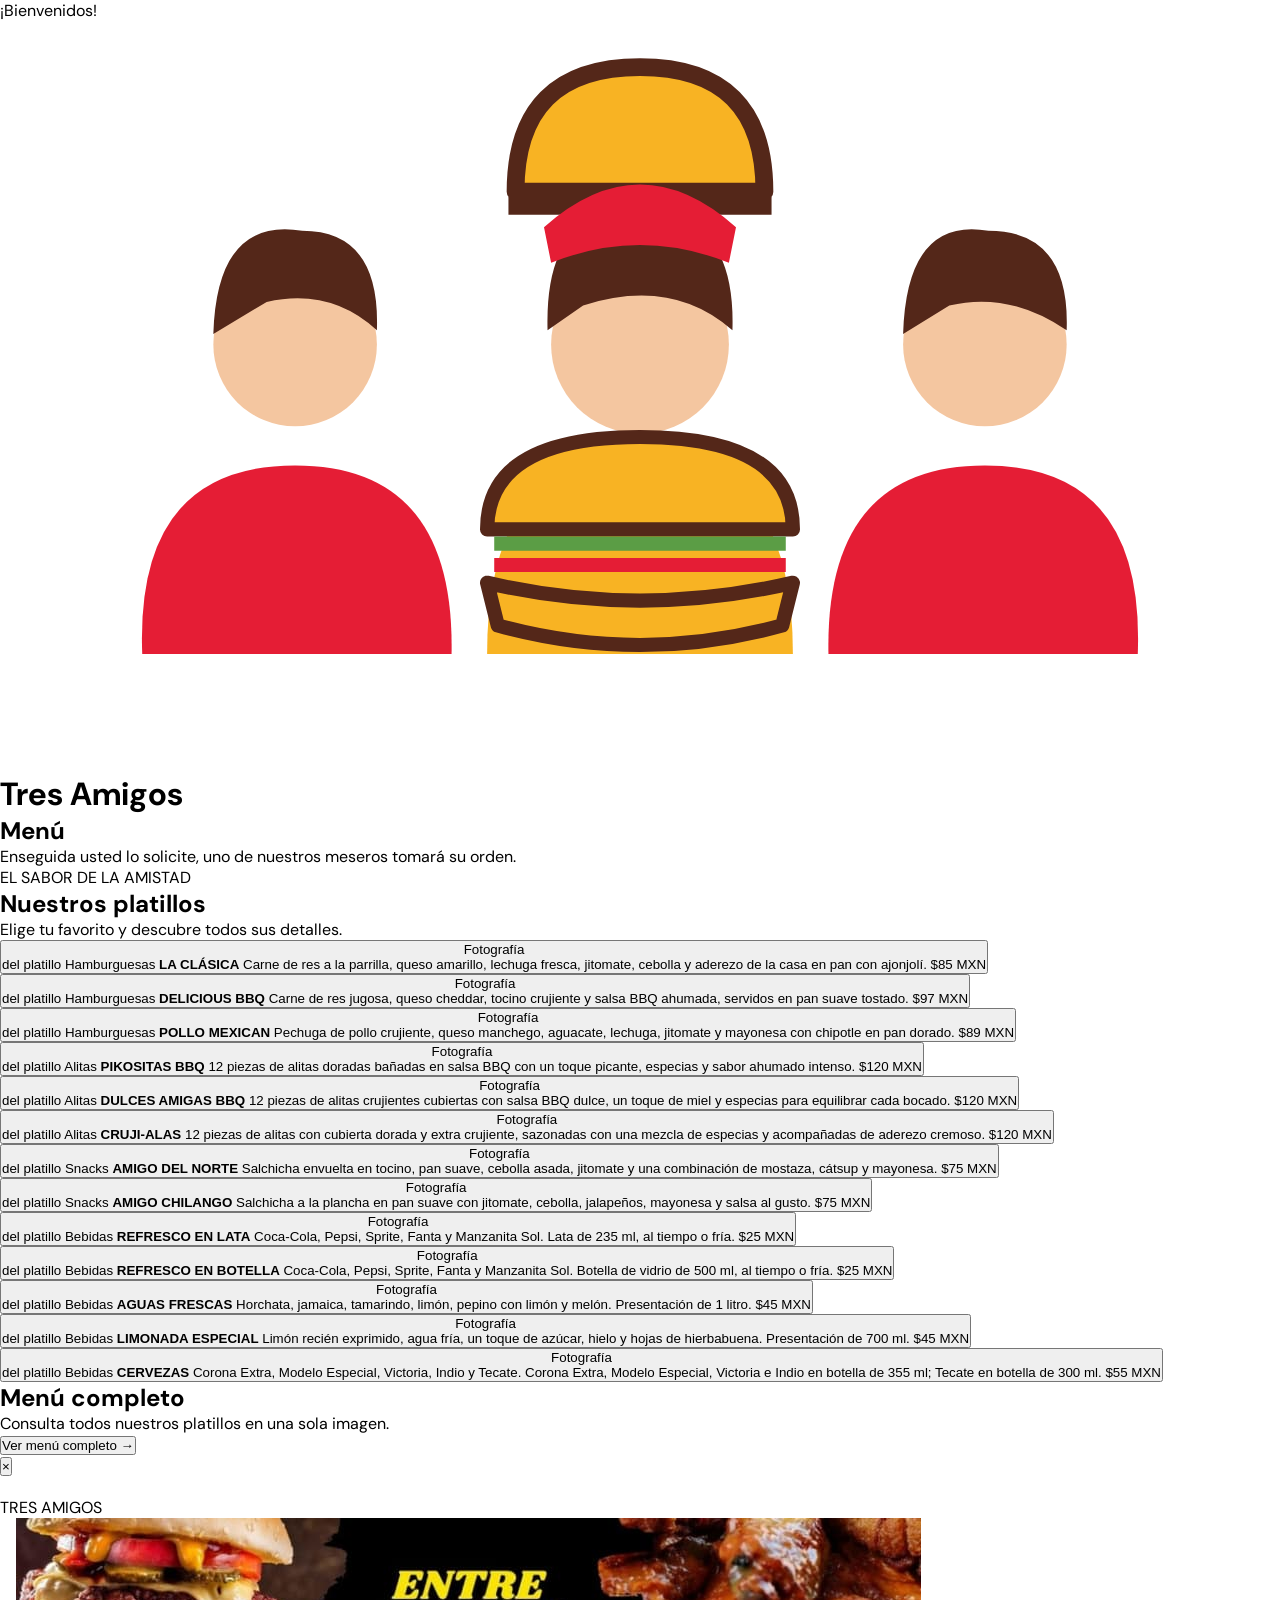
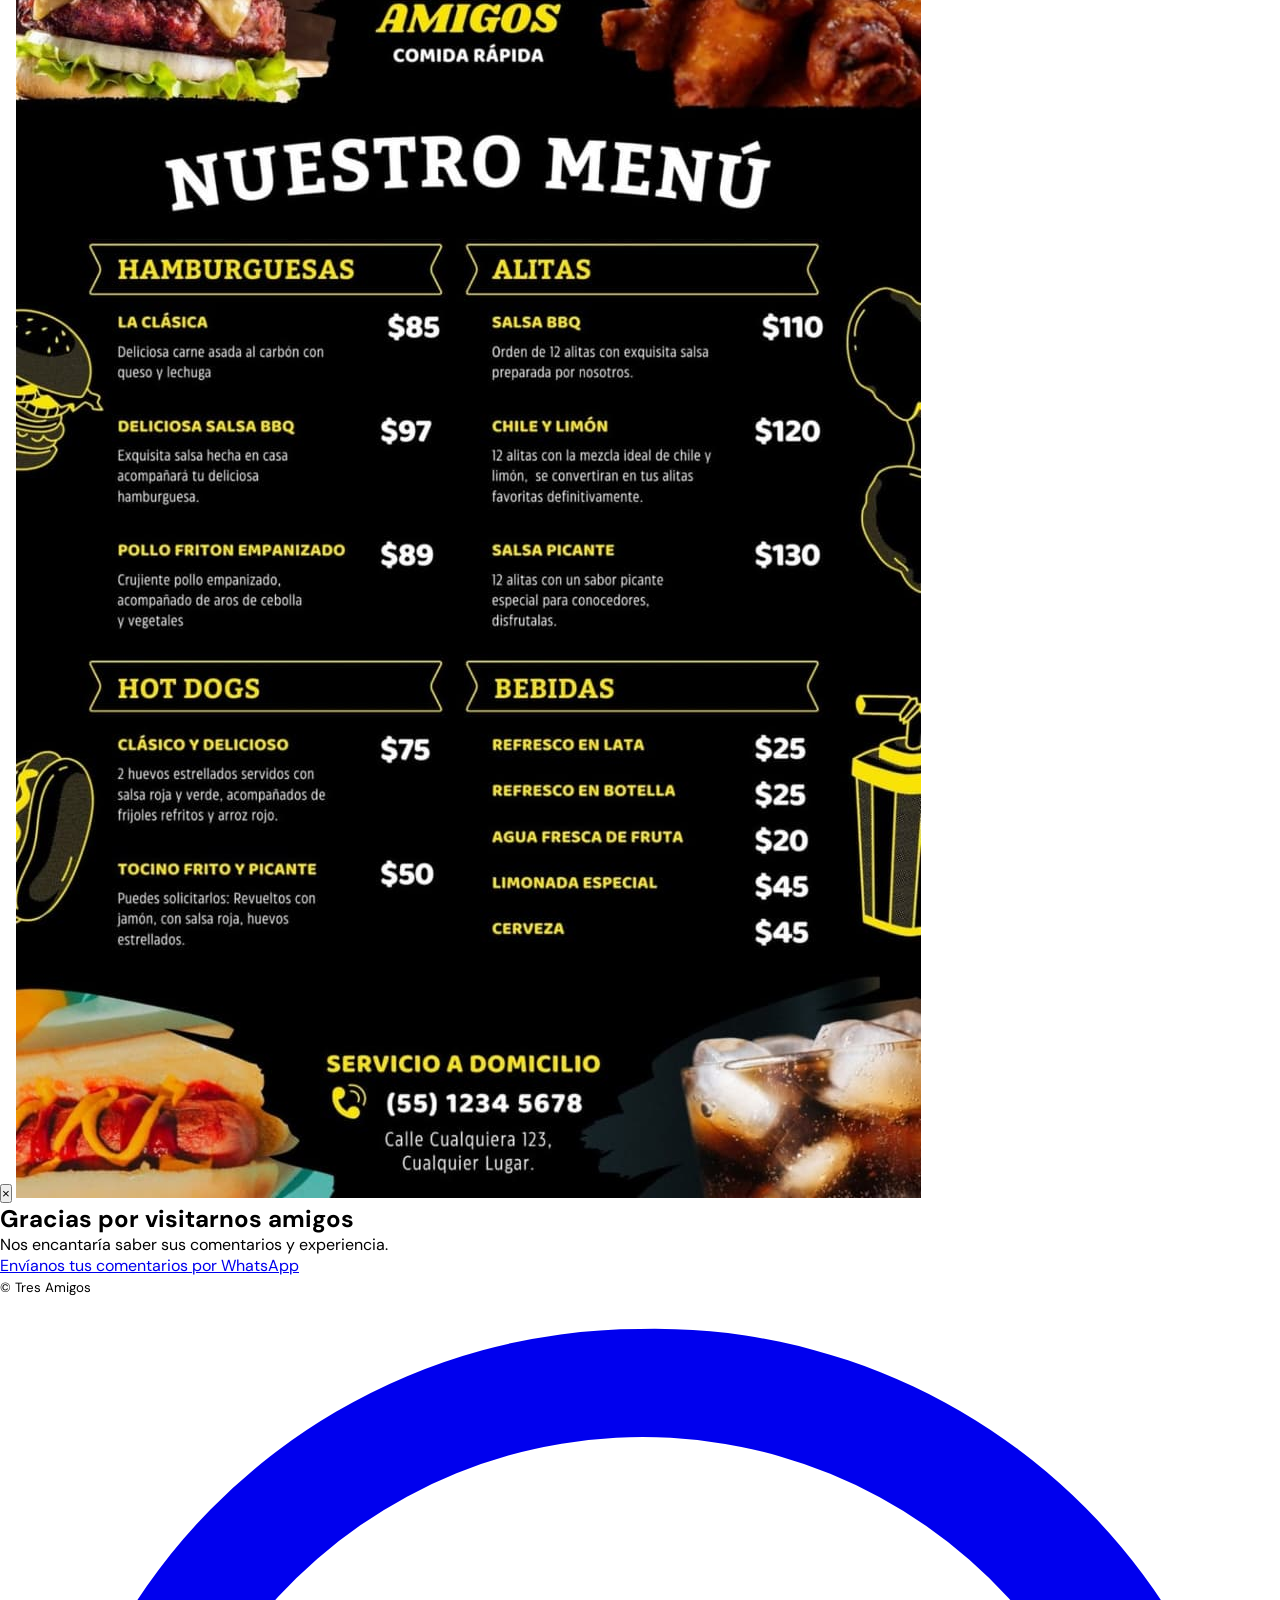
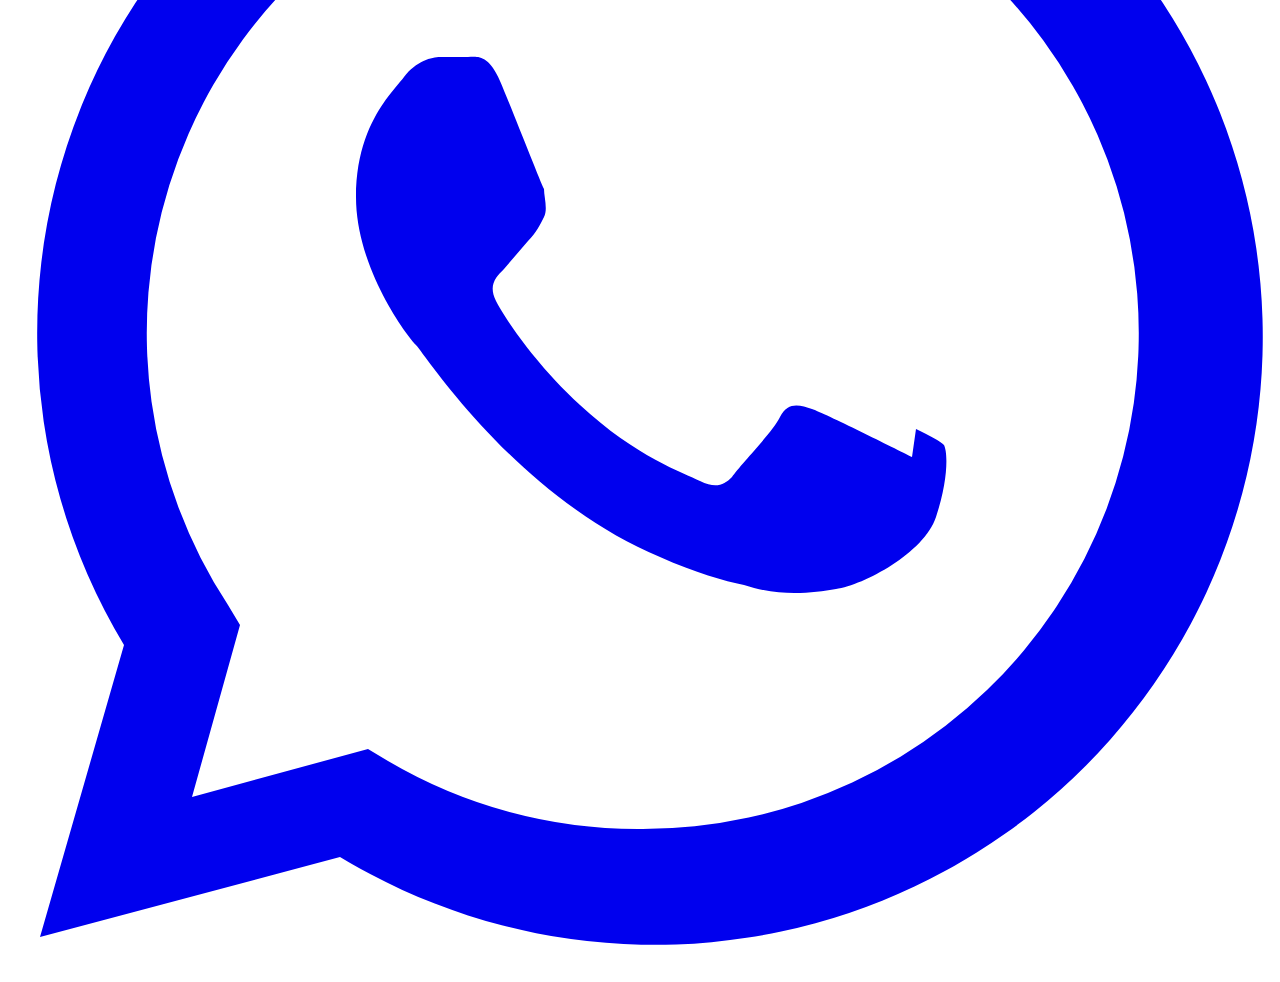
==== commit 01a064d0: "Update index.html" ====
--- a/entreamigos/index.html
+++ b/entreamigos/index.html
@@ -2,80 +2,350 @@
 <html lang="es">
 <head>
   <meta charset="UTF-8">
-  <meta name="viewport" content="width=device-width, initial-scale=1.0">
-  <title>Tres Amigos</title>
+  <meta name="viewport" content="width=device-width, initial-scale=1">
+  <meta name="theme-color" content="#ffffff">
+  <title>Tres Amigos | Menú</title>
   <link rel="stylesheet" href="styles.css">
 </head>
+
 <body>
 
-  <header class="logo-container">
-
-    <div class="logo">
-
-      <svg class="logo-illustration"
-           viewBox="0 0 360 210"
-           xmlns="http://www.w3.org/2000/svg"
-           role="img"
-           aria-label="Tres amigos y una hamburguesa">
-
-        <!-- Hamburguesa -->
-        <g stroke="#542719" stroke-width="5"
-           stroke-linejoin="round">
-          <path d="M145 48 Q145 13 180 13 Q215 13 215 48 Z"
-                fill="#F8B323"/>
-          <path d="M143 52 H217" stroke="#542719"/>
-          <path d="M146 58 H214" stroke="#542719"/>
-          <path d="M145 64 H215" stroke="#542719"/>
-        </g>
-
-        <!-- Personaje izquierdo -->
-        <g>
-          <circle cx="83" cy="91" r="23" fill="#F4C6A0"/>
-          <path d="M60 88 Q61 55 85 59 Q107 59 106 87
-                   Q93 75 75 79 Z" fill="#542719"/>
-          <path d="M40 178 Q38 125 83 125 Q128 125 127 178 Z"
-                fill="#E51D35"/>
-        </g>
-
-        <!-- Personaje central -->
-        <g>
-          <circle cx="180" cy="91" r="25" fill="#F4C6A0"/>
-          <path d="M154 87 Q153 51 181 54 Q207 54 206 87
-                   Q189 72 164 80 Z" fill="#542719"/>
-          <path d="M153 58 Q180 34 207 58 L205 68
-                   Q180 58 155 68 Z" fill="#E51D35"/>
-          <path d="M137 178 Q137 122 180 122 Q223 122 223 178 Z"
-                fill="#F8B323"/>
-        </g>
-
-        <!-- Personaje derecho -->
-        <g>
-          <circle cx="277" cy="91" r="23" fill="#F4C6A0"/>
-          <path d="M254 88 Q255 55 278 59 Q301 59 300 87
-                   Q284 76 267 80 Z" fill="#542719"/>
-          <path d="M233 178 Q232 125 277 125 Q322 125 320 178 Z"
-                fill="#E51D35"/>
-        </g>
-
-        <!-- Hamburguesa al frente -->
-        <g stroke="#542719" stroke-width="4" stroke-linejoin="round">
-          <path d="M137 143 Q137 117 180 117 Q223 117 223 143 Z"
-                fill="#F8B323"/>
-          <path d="M139 147 H221" stroke="#5B9D45"/>
-          <path d="M139 153 H221" stroke="#E51D35"/>
-          <path d="M137 158 Q180 168 223 158 L220 170
-                   Q180 181 140 170 Z" fill="#F8B323"/>
-        </g>
-
-      </svg>
-
-      <h1>Tres Amigos</h1>
-      <div class="gold-line"></div>
-      <p class="tagline">HAMBURGUESAS · ALITAS · MÁS</p>
-
-    </div>
-
-  </header>
+  <main>
+    <!-- ENCABEZADO Y LOGOTIPO -->
+    <header class="hero">
+      <p class="welcome">¡Bienvenidos!</p>
+
+      <div class="logo-animation">
+        <svg class="logo-art" viewBox="0 0 360 210"
+             xmlns="http://www.w3.org/2000/svg"
+             role="img" aria-label="Tres amigos y una hamburguesa">
+
+          <!-- Hamburguesa superior -->
+          <g stroke="#542719" stroke-width="5" stroke-linejoin="round">
+            <path d="M145 48 Q145 13 180 13 Q215 13 215 48Z"
+                  fill="#F8B323"/>
+            <path d="M143 52H217"/>
+          </g>
+
+          <!-- Amigo izquierdo -->
+          <g>
+            <circle cx="83" cy="91" r="23" fill="#F4C6A0"/>
+            <path d="M60 88Q61 55 85 59Q107 59 106 87Q93 75 75 79Z"
+                  fill="#542719"/>
+            <path d="M40 178Q38 125 83 125Q128 125 127 178Z"
+                  fill="#E51D35"/>
+          </g>
+
+          <!-- Amigo central -->
+          <g>
+            <circle cx="180" cy="91" r="25" fill="#F4C6A0"/>
+            <path d="M154 87Q153 51 181 54Q207 54 206 87Q189 72 164 80Z"
+                  fill="#542719"/>
+            <path d="M153 58Q180 34 207 58L205 68Q180 58 155 68Z"
+                  fill="#E51D35"/>
+            <path d="M137 178Q137 122 180 122Q223 122 223 178Z"
+                  fill="#F8B323"/>
+          </g>
+
+          <!-- Amigo derecho -->
+          <g>
+            <circle cx="277" cy="91" r="23" fill="#F4C6A0"/>
+            <path d="M254 88Q255 55 278 59Q301 59 300 87Q284 76 267 80Z"
+                  fill="#542719"/>
+            <path d="M233 178Q232 125 277 125Q322 125 320 178Z"
+                  fill="#E51D35"/>
+          </g>
+
+          <!-- Hamburguesa frontal -->
+          <g stroke="#542719" stroke-width="4" stroke-linejoin="round">
+            <path d="M137 143Q137 117 180 117Q223 117 223 143Z"
+                  fill="#F8B323"/>
+            <path d="M139 147H221" stroke="#5B9D45"/>
+            <path d="M139 153H221" stroke="#E51D35"/>
+            <path d="M137 158Q180 168 223 158L220 170Q180 181 140 170Z"
+                  fill="#F8B323"/>
+          </g>
+        </svg>
+      </div>
+
+      <h1 class="brand-name">Tres Amigos</h1>
+      <div class="brand-divider"></div>
+      <h2 class="menu-heading">Menú</h2>
+
+      <p class="intro">
+        Enseguida usted lo solicite, uno de nuestros meseros tomará su orden.
+      </p>
+    </header>
+
+    <!-- MENÚ INDIVIDUAL -->
+    <section class="menu-section">
+      <div class="section-heading">
+        <span class="eyebrow">EL SABOR DE LA AMISTAD</span>
+        <h2>Nuestros platillos</h2>
+        <p>Elige tu favorito y descubre todos sus detalles.</p>
+      </div>
+
+      <div id="menu-grid" class="menu-grid">
+        <p class="loading">Cargando nuestro menú...</p>
+      </div>
+    </section>
+
+    <!-- MENÚ COMPLETO -->
+    <section class="complete-menu">
+      <h2>Menú completo</h2>
+      <p>Consulta todos nuestros platillos en una sola imagen.</p>
+      <button class="complete-button" id="open-full-menu">
+        Ver menú completo <span>→</span>
+      </button>
+    </section>
+  </main>
+
+  <!-- MODAL DE PLATILLO -->
+  <div class="modal" id="product-modal"
+       aria-hidden="true" role="dialog"
+       aria-modal="true" aria-label="Detalle del platillo">
+    <button class="modal-close" id="close-product"
+            aria-label="Cerrar">×</button>
+    <article class="modal-card" id="modal-card">
+      <div class="modal-image-wrap">
+        <img id="modal-image" src="" alt="">
+      </div>
+      <div class="modal-info">
+        <span class="modal-label">TRES AMIGOS</span>
+        <h2 id="modal-name"></h2>
+        <p id="modal-description"></p>
+        <strong id="modal-price"></strong>
+      </div>
+    </article>
+  </div>
+
+  <!-- MODAL DEL MENÚ COMPLETO -->
+  <div class="full-menu-modal" id="full-menu-modal"
+       aria-hidden="true">
+    <button class="modal-close" id="close-full-menu"
+            aria-label="Cerrar">×</button>
+    <img src="menu.entreamigos-4k.jpeg"
+         alt="Menú completo de Tres Amigos"
+         class="full-menu-image">
+  </div>
+
+  <!-- PIE DE PÁGINA -->
+  <footer class="footer">
+    <h2>Gracias por visitarnos amigos</h2>
+    <p>Nos encantaría saber sus comentarios y experiencia.</p>
+    <a class="footer-whatsapp"
+       href="https://wa.me/520123456789"
+       target="_blank" rel="noopener">
+      Envíanos tus comentarios por WhatsApp
+    </a>
+    <div class="footer-line"></div>
+    <small>© Tres Amigos</small>
+  </footer>
+
+  <!-- WHATSAPP FLOTANTE -->
+  <a class="whatsapp-float"
+     href="https://wa.me/520123456789"
+     target="_blank" rel="noopener"
+     aria-label="Contactar por WhatsApp">
+    <svg viewBox="0 0 32 32" aria-hidden="true">
+      <path fill="currentColor"
+        d="M16 .8A15.1 15.1 0 0 0 3.1 23.7L1 31l7.5-2A15.2 15.2 0 1 0 16 .8Zm0 27.5a12.3 12.3 0 0 1-6.3-1.7l-.5-.3-4.4 1.2L6 23.2l-.3-.5A12.4 12.4 0 1 1 16 28.3Zm6.8-9.3c-.4-.2-2.2-1.1-2.5-1.2-.3-.1-.6-.2-.8.2-.2.4-1 1.2-1.2 1.5-.2.2-.4.3-.8.1-.4-.2-1.6-.6-3-1.9-1.1-1-1.9-2.2-2.1-2.6-.2-.4 0-.6.2-.8l.6-.7c.2-.2.3-.4.4-.6.1-.2 0-.5 0-.7-.1-.2-.8-2-1.1-2.7-.3-.7-.6-.6-.8-.6h-.7c-.2 0-.6.1-.9.5-.3.4-1.2 1.2-1.2 3s1.3 3.5 1.5 3.7c.2.2 2.5 3.8 6.1 5.3.9.4 1.6.6 2.1.7.9.3 1.7.2 2.3.1.7-.1 2.2-.9 2.5-1.8.3-.9.3-1.6.2-1.8-.1-.1-.3-.2-.7-.4Z"/>
+    </svg>
+  </a>
+
+  <script>
+    // Google Sheets: pestaña "Platillos", publicada como CSV.
+    const SHEET_CSV =
+      "https://docs.google.com/spreadsheets/d/e/2PACX-1vTPkiv0pOXPkAyspOVpzbPs5tBRakvpL3RDz5Mh67MGc81JY0sjIBcmyPNZ5XElpT11xHiMRODMobE_/pub?gid=0&single=true&output=csv";
+
+    // Productos de respaldo si Google Sheets no responde.
+    const fallbackProducts = [
+      ["1","LA CLÁSICA","Carne de res a la parrilla, queso amarillo, lechuga fresca, jitomate, cebolla y aderezo de la casa en pan con ajonjolí.","Hamburguesas","85","","TRUE","1"],
+      ["2","DELICIOUS BBQ","Carne de res jugosa, queso cheddar, tocino crujiente y salsa BBQ ahumada, servidos en pan suave tostado.","Hamburguesas","97","","TRUE","2"],
+      ["3","POLLO MEXICAN","Pechuga de pollo crujiente, queso manchego, aguacate, lechuga, jitomate y mayonesa con chipotle en pan dorado.","Hamburguesas","89","","TRUE","3"],
+      ["4","PIKOSITAS BBQ","12 piezas de alitas doradas bañadas en salsa BBQ con un toque picante, especias y sabor ahumado intenso.","Alitas","120","","TRUE","4"],
+      ["5","DULCES AMIGAS BBQ","12 piezas de alitas crujientes cubiertas con salsa BBQ dulce, un toque de miel y especias para equilibrar cada bocado.","Alitas","120","","TRUE","5"],
+      ["6","CRUJI-ALAS","12 piezas de alitas con cubierta dorada y extra crujiente, sazonadas con una mezcla de especias y acompañadas de aderezo cremoso.","Alitas","120","","TRUE","6"],
+      ["7","AMIGO DEL NORTE","Salchicha envuelta en tocino, pan suave, cebolla asada, jitomate y una combinación de mostaza, cátsup y mayonesa.","Snacks","75","","TRUE","7"],
+      ["8","AMIGO CHILANGO","Salchicha a la plancha en pan suave con jitomate, cebolla, jalapeños, mayonesa y salsa al gusto.","Snacks","75","","TRUE","8"],
+      ["9","REFRESCO EN LATA","Coca-Cola, Pepsi, Sprite, Fanta y Manzanita Sol. Lata de 235 ml, al tiempo o fría.","Bebidas","25","","TRUE","9"],
+      ["10","REFRESCO EN BOTELLA","Coca-Cola, Pepsi, Sprite, Fanta y Manzanita Sol. Botella de vidrio de 500 ml, al tiempo o fría.","Bebidas","25","","TRUE","10"],
+      ["11","AGUAS FRESCAS","Horchata, jamaica, tamarindo, limón, pepino con limón y melón. Presentación de 1 litro.","Bebidas","45","","TRUE","11"],
+      ["12","LIMONADA ESPECIAL","Limón recién exprimido, agua fría, un toque de azúcar, hielo y hojas de hierbabuena. Presentación de 700 ml.","Bebidas","45","","TRUE","12"],
+      ["13","CERVEZAS","Corona Extra, Modelo Especial, Victoria, Indio y Tecate. Corona Extra, Modelo Especial, Victoria e Indio en botella de 355 ml; Tecate en botella de 300 ml.","Bebidas","55","","TRUE","13"]
+    ];
+
+    // Convierte CSV en filas, respetando comas dentro de comillas.
+    function parseCSV(text) {
+      const rows = [];
+      let row = [], value = "", quoted = false;
+
+      for (let i = 0; i < text.length; i++) {
+        const char = text[i];
+        if (char === '"' && text[i + 1] === '"' && quoted) {
+          value += '"';
+          i++;
+        } else if (char === '"') {
+          quoted = !quoted;
+        } else if (char === "," && !quoted) {
+          row.push(value.trim());
+          value = "";
+        } else if ((char === "\n" || char === "\r") && !quoted) {
+          if (char === "\r" && text[i + 1] === "\n") i++;
+          row.push(value.trim());
+          if (row.some(cell => cell !== "")) rows.push(row);
+          row = [];
+          value = "";
+        } else {
+          value += char;
+        }
+      }
+
+      row.push(value.trim());
+      if (row.some(cell => cell !== "")) rows.push(row);
+      return rows;
+    }
+
+    function escapeHTML(value) {
+      return String(value ?? "").replace(/[&<>"']/g, char => ({
+        "&": "&amp;", "<": "&lt;", ">": "&gt;",
+        '"': "&quot;", "'": "&#039;"
+      })[char]);
+    }
+
+    function renderProducts(products) {
+      const grid = document.getElementById("menu-grid");
+      grid.innerHTML = "";
+
+      const visible = products
+        .filter(p => p[1] && p[6]?.toUpperCase() !== "FALSE")
+        .sort((a, b) => Number(a[7] || 999) - Number(b[7] || 999));
+
+      visible.forEach(product => {
+        const [id, name, description, category, price, image] = product;
+        const card = document.createElement("button");
+        card.className = "product-card";
+        card.type = "button";
+        card.setAttribute("aria-label", `Ver ${name}`);
+
+        const safeName = escapeHTML(name);
+        const safeDescription = escapeHTML(description);
+        const safePrice = escapeHTML(price);
+        const safeImage = escapeHTML(image);
+
+        card.innerHTML = `
+          <span class="product-photo">
+            ${safeImage
+              ? `<img src="${safeImage}" alt="${safeName}" loading="lazy">`
+              : `<span class="photo-pending">Fotografía<br>del platillo</span>`}
+          </span>
+          <span class="product-details">
+            <span class="product-category">${escapeHTML(category || "TRES AMIGOS")}</span>
+            <strong class="product-name">${safeName}</strong>
+            <span class="product-description">${safeDescription}</span>
+            <span class="product-price">$${safePrice} MXN</span>
+          </span>
+        `;
+
+        card.addEventListener("click", () => openProduct(product));
+        grid.appendChild(card);
+      });
+
+      if (!visible.length) {
+        grid.innerHTML = '<p class="loading">No hay platillos disponibles.</p>';
+      }
+    }
+
+    const productModal = document.getElementById("product-modal");
+    const modalCard = document.getElementById("modal-card");
+
+    function openProduct(product) {
+      const [, name, description, , price, image] = product;
+      document.getElementById("modal-name").textContent = name;
+      document.getElementById("modal-description").textContent = description;
+      document.getElementById("modal-price").textContent = `$${price} MXN`;
+
+      const modalImage = document.getElementById("modal-image");
+      if (image) {
+        modalImage.src = image;
+        modalImage.alt = name;
+        modalImage.style.display = "block";
+      } else {
+        modalImage.removeAttribute("src");
+        modalImage.alt = "Fotografía pendiente";
+        modalImage.style.display = "none";
+      }
+
+      productModal.classList.add("is-open");
+      productModal.setAttribute("aria-hidden", "false");
+      document.body.classList.add("no-scroll");
+
+      modalCard.classList.remove("turn-in");
+      void modalCard.offsetWidth;
+      modalCard.classList.add("turn-in");
+    }
+
+    function closeProduct() {
+      productModal.classList.remove("is-open");
+      productModal.setAttribute("aria-hidden", "true");
+      document.body.classList.remove("no-scroll");
+    }
+
+    document.getElementById("close-product")
+      .addEventListener("click", closeProduct);
+
+    productModal.addEventListener("click", event => {
+      if (event.target === productModal) closeProduct();
+    });
+
+    const fullMenuModal = document.getElementById("full-menu-modal");
+
+    document.getElementById("open-full-menu").addEventListener("click", () => {
+      fullMenuModal.classList.add("is-open");
+      fullMenuModal.setAttribute("aria-hidden", "false");
+      document.body.classList.add("no-scroll");
+    });
+
+    function closeFullMenu() {
+      fullMenuModal.classList.remove("is-open");
+      fullMenuModal.setAttribute("aria-hidden", "true");
+      document.body.classList.remove("no-scroll");
+    }
+
+    document.getElementById("close-full-menu")
+      .addEventListener("click", closeFullMenu);
+
+    fullMenuModal.addEventListener("click", event => {
+      if (event.target === fullMenuModal) closeFullMenu();
+    });
+
+    document.addEventListener("keydown", event => {
+      if (event.key === "Escape") {
+        closeProduct();
+        closeFullMenu();
+      }
+    });
+
+    async function loadMenu() {
+      try {
+        const response = await fetch(SHEET_CSV);
+        if (!response.ok) throw new Error("No se pudo leer Google Sheets");
+
+        const csv = await response.text();
+        const rows = parseCSV(csv);
+        const dataRows = rows.slice(1);
+
+        if (!dataRows.length) throw new Error("La hoja no tiene productos");
+
+        renderProducts(dataRows);
+      } catch (error) {
+        console.warn(error);
+        renderProducts(fallbackProducts);
+      }
+    }
+
+    loadMenu();
+  </script>
 
 </body>
 </html>
--- a/entreamigos/styles.css
+++ b/entreamigos/styles.css
@@ -1,827 +1,84 @@
+@import url('https://fonts.googleapis.com/css2?family=Nunito:wght@700;800;900&family=DM+Sans:wght@500;700;800&display=swap');
+
 :root {
-  --red: #d92332;
-  --red-dark: #a91424;
-  --red-light: #fff0f0;
-  --yellow: #ffbd24;
-  --ink: #242424;
-  --white: #fff;
-  --shadow: 0 12px 35px rgba(70, 20, 20, .10);
+  --rojo: #e51d35;
+  --amarillo: #f8b323;
+  --cafe: #542719;
+  --blanco: #ffffff;
 }
 
 * {
+  margin: 0;
+  padding: 0;
   box-sizing: border-box;
 }
 
-html {
-  scroll-behavior: smooth;
+body {
+  min-height: 100vh;
+  background: var(--blanco);
+  font-family: 'DM Sans', sans-serif;
 }
 
-body {
-  margin: 0;
-  color: var(--ink);
-  background: #fff;
-  font-family: "DM Sans", sans-serif;
-  overflow-x: hidden;
+.logo-container {
+  width: 100%;
+  min-height: 100vh;
+  display: flex;
+  justify-content: center;
+  align-items: center;
+  padding: 25px;
+}
+
+.logo {
+  width: min(100%, 470px);
   text-align: center;
 }
 
-button, a {
-  -webkit-tap-highlight-color: transparent;
+.logo-illustration {
+  display: block;
+  width: 100%;
+  max-width: 360px;
+  height: auto;
+  margin: 0 auto -8px;
 }
 
-button {
-  font: inherit;
+.logo h1 {
+  color: var(--rojo);
+  font-family: 'Nunito', sans-serif;
+  font-size: clamp(42px, 10vw, 72px);
+  font-weight: 900;
+  line-height: 1.05;
+  letter-spacing: -3px;
 }
 
-/* FONDO ANIMADO */
-
-body::before,
-body::after {
-  content: "";
-  position: fixed;
-  z-index: -1;
-  width: 220px;
-  height: 220px;
-  border: 2px solid rgba(217, 35, 50, .10);
-  border-radius: 45% 55% 60% 40%;
-  pointer-events: none;
-  animation: backgroundMove 18s ease-in-out infinite alternate;
+.gold-line {
+  width: 125px;
+  height: 8px;
+  margin: 18px auto;
+  background: var(--amarillo);
+  border-radius: 20px;
 }
 
-body::before {
-  top: 12%;
-  left: -130px;
-}
-
-body::after {
-  right: -130px;
-  bottom: 10%;
-  animation-delay: -8s;
-}
-
-/* ENCABEZADO */
-
-.hero {
-  position: relative;
-  overflow: hidden;
-  text-align: center;
-  padding: 30px 20px 45px;
-  background: linear-gradient(180deg, #fff 0%, #fffafa 100%);
-  border-bottom: 1px solid #f3dada;
-}
-
-.brand-logo {
-  position: relative;
-  z-index: 2;
-  width: min(100%, 410px);
-  margin: 0 auto 18px;
-}
-
-.logo-art {
-  display: block;
-  width: min(100%, 300px);
-  height: auto;
-  margin: 0 auto -8px;
-  overflow: visible;
-}
-
-.person {
-  fill: var(--red);
-  stroke: var(--red-dark);
-  stroke-width: 2.5;
-  stroke-linejoin: round;
-  transform-box: fill-box;
-  transform-origin: center bottom;
-}
-
-.person-left {
-  animation: personMove 3.2s ease-in-out infinite;
-}
-
-.person-center {
-  fill: #ef4650;
-  animation: personMove 3s ease-in-out infinite -1s;
-}
-
-.person-right {
-  animation: personMove 3.4s ease-in-out infinite -2s;
-}
-
-.person-detail {
-  fill: none;
-  stroke: #fff;
-  stroke-width: 3;
-  stroke-linecap: round;
-}
-
-.burger-mark {
-  fill: var(--yellow);
-  stroke: var(--red-dark);
-  stroke-width: 3;
-  stroke-linejoin: round;
-  animation: burgerFloat 3s ease-in-out infinite;
-  transform-box: fill-box;
-  transform-origin: center;
-}
-
-.burger-line {
-  fill: none;
-  stroke: var(--red-dark);
-  stroke-width: 4;
-  stroke-linecap: round;
-}
-
-.brand-name {
-  color: var(--red);
-  font-family: "Nunito", sans-serif;
-  font-size: clamp(39px, 8vw, 64px);
-  line-height: 1.05;
-  font-weight: 900;
-  letter-spacing: -3px;
-  text-shadow: 2px 3px 0 #ffe0df;
-  animation: nameIn 1s ease both;
-  text-align: center;
-}
-
-.brand-subtitle {
-  color: #555;
-  font-size: 11px;
-  font-weight: 800;
-  letter-spacing: 5px;
-  margin-top: 7px;
-  text-align: center;
-}
-
-.brand-line {
-  width: 95px;
-  height: 5px;
-  border-radius: 20px;
-  margin: 15px auto 0;
-  background: var(--yellow);
-  animation: lineGrow 1.2s ease both;
-}
-
-.welcome {
-  color: var(--red);
-  font-size: clamp(20px, 3vw, 27px);
-  font-weight: 800;
-  margin: 12px 0;
-  text-align: center;
-}
-
-.hero h1 {
-  margin: 10px 0;
-  color: var(--ink);
-  font-family: "Nunito", sans-serif;
-  font-size: clamp(30px, 5vw, 43px);
-  font-weight: 900;
-  text-align: center;
-}
-
-.order-message {
-  max-width: 600px;
-  margin: 12px auto 0;
-  color: #666;
-  line-height: 1.6;
-  font-size: 15px;
-  text-align: center;
-}
-
-.decor {
-  position: absolute;
-  width: 180px;
-  height: 180px;
-  border: 2px solid rgba(217,35,50,.12);
-  border-radius: 45% 55% 60% 40%;
-  pointer-events: none;
-  animation: backgroundMove 15s ease-in-out infinite alternate;
-}
-
-.decor-one {
-  top: -120px;
-  left: -100px;
-}
-
-.decor-two {
-  right: -120px;
-  bottom: -115px;
-  animation-delay: -5s;
-}
-
-/* PRODUCTOS */
-
-.menu-container {
-  width: min(1180px, 100%);
-  padding: 25px 22px 35px;
-  margin: 0 auto;
-  text-align: center;
-}
-
-.menu-status {
-  text-align: center;
-  color: var(--red);
-  font-weight: 700;
-  margin: 10px 0 20px;
-}
-
-.menu-section {
-  margin: 10px 0 42px;
-  text-align: center;
-}
-
-.menu-section h2 {
-  margin: 0 0 20px;
-  padding-bottom: 10px;
-  border-bottom: 2px solid #f3dada;
-  color: var(--red);
-  font-family: "Nunito", sans-serif;
-  font-size: clamp(24px, 4vw, 31px);
-  font-weight: 900;
-  text-align: center;
-}
-
-.product-grid {
-  display: grid;
-  grid-template-columns: repeat(3, minmax(0, 1fr));
-  gap: 20px;
-}
-
-.product-card {
-  display: flex;
-  flex-direction: column;
-  align-items: center;
-  min-width: 0;
-  padding: 0;
-  overflow: hidden;
-  text-align: center;
-  color: inherit;
-  background: white;
-  border: 1px solid #f0dddd;
-  border-radius: 17px;
-  box-shadow: var(--shadow);
-  cursor: pointer;
-  transition: transform .3s ease, box-shadow .3s ease;
-  animation: cardAppear .7s ease both;
-}
-
-.product-card:hover {
-  transform: translateY(-6px);
-  border-color: var(--red);
-  box-shadow: 0 16px 32px rgba(70,20,20,.16);
-}
-
-.product-card:active {
-  transform: scale(.98);
-}
-
-.product-card img {
-  display: block;
-  width: 100%;
-  height: 210px;
-  object-fit: cover;
-  background: var(--red-light);
-  transition: transform .5s ease;
-}
-
-.product-card:hover img {
-  transform: scale(1.045);
-}
-
-.product-info {
-  display: flex;
-  flex: 1;
-  width: 100%;
-  flex-direction: column;
-  align-items: center;
-  gap: 8px;
-  padding: 15px;
-  text-align: center;
-}
-
-.product-info strong {
-  color: var(--ink);
-  font-family: "Nunito", sans-serif;
-  font-size: 17px;
-  font-weight: 900;
-  text-align: center;
-}
-
-.product-info small {
-  min-height: 38px;
-  color: #6d6d6d;
-  font-size: 12px;
-  line-height: 1.5;
-  text-align: center;
-}
-
-.product-info b {
-  display: inline-block;
-  margin-top: 4px;
-  padding: 7px 15px;
-  color: white;
-  background: var(--red);
-  border-radius: 20px;
-  font-size: 14px;
-  font-weight: 800;
-  text-align: center;
-}
-
-/* BOTÓN MENÚ COMPLETO */
-
-.full-menu-area {
-  padding: 10px 20px 45px;
-  text-align: center;
-}
-
-.full-menu-button {
-  padding: 16px 28px;
-  color: #fff;
-  background: var(--red);
-  border: 0;
-  border-radius: 40px;
-  box-shadow: 0 8px 22px rgba(217,35,50,.2);
-  font-size: 15px;
-  font-weight: 800;
-  cursor: pointer;
-  transition: transform .25s, background .25s;
-}
-
-.full-menu-button:hover {
-  background: var(--red-dark);
-  transform: translateY(-3px);
-}
-
-.full-menu-button span {
-  margin-left: 8px;
-  font-size: 19px;
-}
-
-/* PIE DE PÁGINA */
-
-.footer {
-  position: relative;
-  overflow: hidden;
-  padding: 42px 20px 38px;
-  text-align: center;
-  color: white;
-  background: var(--red);
-}
-
-.footer-brand {
-  margin-bottom: 10px;
-  color: #ffe3a0;
-  font-family: "Nunito", sans-serif;
-  font-size: 25px;
-  font-weight: 900;
-  text-align: center;
-}
-
-.footer h2 {
-  margin: 0 0 12px;
-  font-family: "Nunito", sans-serif;
-  font-size: clamp(21px, 4vw, 28px);
-  font-weight: 900;
-  text-align: center;
-}
-
-.footer p {
-  max-width: 550px;
-  margin: 0 auto 16px;
-  color: #fff1f1;
-  font-size: 14px;
-  line-height: 1.6;
-  text-align: center;
-}
-
-.footer-whatsapp-link {
-  display: inline-flex;
-  align-items: center;
-  justify-content: center;
-  gap: 9px;
-  max-width: 100%;
-  padding: 11px 18px;
-  color: #fff;
-  background: #a91424;
-  border: 1px solid rgba(255,255,255,.35);
-  border-radius: 30px;
-  font-size: 13px;
-  font-weight: 800;
-  line-height: 1.5;
-  text-align: center;
-  text-decoration: none;
-  transition: background .25s, transform .25s;
-}
-
-.footer-whatsapp-link:hover {
-  background: #85101d;
-  transform: translateY(-3px);
-}
-
-.footer-click-indicator {
-  display: inline-grid;
-  width: 25px;
-  height: 25px;
-  flex-shrink: 0;
-  place-items: center;
-  color: #168d45;
-  background: white;
-  border-radius: 50%;
-  font-size: 17px;
-  animation: clickPulse 1.6s ease-in-out infinite;
-}
-
-/* WHATSAPP FLOTANTE */
-
-.whatsapp-float {
-  position: fixed;
-  z-index: 50;
-  right: 22px;
-  bottom: 22px;
-  display: grid;
-  width: 62px;
-  height: 62px;
-  place-items: center;
-  color: white;
-  background: #25D366;
-  border: 3px solid white;
-  border-radius: 50%;
-  box-shadow: 0 5px 20px rgba(0,0,0,.22);
-  transition: transform .25s;
-}
-
-.whatsapp-float:hover {
-  transform: scale(1.1);
-}
-
-.whatsapp-float svg {
-  width: 35px;
-  height: 35px;
-}
-
-/* VENTANAS */
-
-dialog {
-  padding: 0;
-  border: 0;
-  color: var(--ink);
-  background: white;
-  text-align: center;
-}
-
-dialog::backdrop {
-  background: rgba(35, 15, 15, .76);
-  backdrop-filter: blur(5px);
-}
-
-.product-dialog {
-  width: min(850px, calc(100% - 28px));
-  max-width: none;
-  max-height: 92vh;
-  overflow: visible;
-  border-radius: 22px;
-  box-shadow: 0 25px 80px rgba(0,0,0,.3);
-  animation: dialogFlip .55s ease both;
-}
-
-.dialog-content {
-  display: grid;
-  grid-template-columns: 1.1fr 1fr;
-  min-height: 350px;
-  overflow: hidden;
-  border-radius: 22px;
-}
-
-.dialog-content img {
-  width: 100%;
-  height: 100%;
-  min-height: 350px;
-  object-fit: cover;
-  background: var(--red-light);
-}
-
-.dialog-text {
-  display: flex;
-  flex-direction: column;
-  align-items: center;
-  justify-content: center;
-  padding: clamp(20px, 4vw, 42px);
-  text-align: center;
-}
-
-.dialog-label {
-  color: var(--red);
-  font-size: 11px;
+.tagline {
+  color: var(--cafe);
+  font-size: clamp(11px, 2.8vw, 16px);
   font-weight: 800;
   letter-spacing: 3px;
 }
 
-.dialog-text h2 {
-  margin: 12px 0;
-  font-family: "Nunito", sans-serif;
-  font-size: clamp(25px, 4vw, 36px);
-  font-weight: 900;
-  text-align: center;
-}
-
-.dialog-text p {
-  color: #666;
-  font-size: 15px;
-  line-height: 1.7;
-  text-align: center;
-}
-
-.dialog-text strong {
-  align-self: center;
-  margin-top: 15px;
-  padding: 10px 20px;
-  color: white;
-  background: var(--red);
-  border-radius: 30px;
-  font-size: 19px;
-}
-
-.dialog-close {
-  position: absolute;
-  z-index: 5;
-  top: 12px;
-  right: 14px;
-  display: grid;
-  width: 40px;
-  height: 40px;
-  place-items: center;
-  color: var(--red);
-  background: white;
-  border: 1px solid #f0dada;
-  border-radius: 50%;
-  box-shadow: 0 3px 12px rgba(0,0,0,.12);
-  font-size: 28px;
-  cursor: pointer;
-}
-
-/* MENÚ COMPLETO */
-
-.full-menu-dialog {
-  width: 100%;
-  height: 100%;
-  max-width: none;
-  max-height: none;
-  overflow-y: auto;
-  background: #fff;
-}
-
-.full-menu-content {
-  width: min(720px, 100%);
-  min-height: 100%;
-  margin: auto;
-  padding: 55px 25px 35px;
-  text-align: center;
-}
-
-.mini-logo {
-  color: var(--red);
-  font-family: "Nunito", sans-serif;
-  font-size: 27px;
-  font-weight: 900;
-  text-align: center;
-}
-
-.full-menu-content > h2 {
-  margin: 15px 0 25px;
-  color: var(--red);
-  font-family: "Nunito", sans-serif;
-  font-size: 30px;
-  font-weight: 900;
-  text-align: center;
-}
-
-#completeMenuList {
-  text-align: center;
-}
-
-#completeMenuList h3 {
-  margin: 22px 0 8px;
-  padding-bottom: 7px;
-  color: var(--red);
-  border-bottom: 1px solid #edcccc;
-  font-family: "Nunito", sans-serif;
-  font-size: 16px;
-  font-weight: 900;
-  text-align: center;
-}
-
-#completeMenuList p {
-  display: flex;
-  justify-content: space-between;
-  gap: 15px;
-  margin: 0;
-  padding: 8px 2px;
-  border-bottom: 1px dashed #eadada;
-  color: #454545;
-  font-size: 14px;
-  text-align: center;
-}
-
-#completeMenuList p b {
-  flex-shrink: 0;
-  color: var(--red);
-}
-
-#completeMenuList small {
-  display: block;
-  padding: 7px 2px;
-  color: #777;
-  font-size: 12px;
-  line-height: 1.5;
-  text-align: center;
-}
-
-.menu-note {
-  margin-top: 24px;
-  color: #777;
-  font-size: 12px;
-  text-align: center;
-}
-
-/* ANIMACIONES */
-
-@keyframes nameIn {
-  from { opacity: 0; transform: scale(.92); }
-  to { opacity: 1; transform: scale(1); }
-}
-
-@keyframes lineGrow {
-  from { width: 0; }
-  to { width: 95px; }
-}
-
-@keyframes personMove {
-  0%, 100% { transform: translateY(0); }
-  50% { transform: translateY(-5px); }
-}
-
-@keyframes burgerFloat {
-  0%, 100% { transform: translateY(0) rotate(0); }
-  50% { transform: translateY(-5px) rotate(-2deg); }
-}
-
-@keyframes cardAppear {
-  from { opacity: 0; transform: translateY(15px); }
-  to { opacity: 1; transform: translateY(0); }
-}
-
-@keyframes dialogFlip {
-  from { opacity: 0; transform: perspective(900px) rotateY(80deg) scale(.85); }
-  to { opacity: 1; transform: perspective(900px) rotateY(0) scale(1); }
-}
-
-@keyframes backgroundMove {
-  from { transform: rotate(0deg) translateY(0); }
-  to { transform: rotate(180deg) translateY(30px); }
-}
-
-@keyframes clickPulse {
-  0%, 100% { transform: scale(1); }
-  50% { transform: scale(1.14); }
-}
-
-/* TABLET */
-
-@media (max-width: 850px) {
-  .product-grid {
-    grid-template-columns: repeat(2, minmax(0, 1fr));
-    gap: 15px;
+@media (max-width: 480px) {
+  .logo-container {
+    padding: 18px;
   }
 
-  .product-card img {
-    height: 175px;
-  }
-}
-
-/* TELÉFONOS */
-
-@media (max-width: 560px) {
-  .hero {
-    padding: 25px 15px 35px;
+  .logo-illustration {
+    max-width: 310px;
   }
 
-  .brand-logo {
-    width: min(100%, 330px);
-  }
-
-  .logo-art {
-    width: 235px;
-  }
-
-  .brand-name {
-    font-size: 43px;
+  .logo h1 {
     letter-spacing: -2px;
   }
 
-  .brand-subtitle {
-    font-size: 9px;
-    letter-spacing: 4px;
-  }
-
-  .hero h1 {
-    font-size: 30px;
-  }
-
-  .order-message {
-    font-size: 13px;
-  }
-
-  .menu-container {
-    padding: 20px 13px 30px;
-  }
-
-  .menu-section {
-    margin-bottom: 32px;
-  }
-
-  .menu-section h2 {
-    font-size: 24px;
-  }
-
-  .product-grid {
-    grid-template-columns: repeat(2, minmax(0, 1fr));
-    gap: 11px;
-  }
-
-  .product-card {
-    border-radius: 13px;
-  }
-
-  .product-card img {
-    height: 125px;
-  }
-
-  .product-info {
-    gap: 6px;
-    padding: 10px;
-  }
-
-  .product-info strong {
-    font-size: 14px;
-  }
-
-  .product-info small {
-    min-height: 48px;
-    font-size: 11px;
-  }
-
-  .product-info b {
-    padding: 6px 11px;
-    font-size: 12px;
-  }
-
-  .dialog-content {
-    display: flex;
-    flex-direction: column;
-    max-height: 88vh;
-    overflow-y: auto;
-  }
-
-  .dialog-content img {
-    height: 42vh;
-    min-height: 210px;
-  }
-
-  .dialog-text {
-    padding: 22px;
-  }
-
-  .dialog-text p {
-    font-size: 14px;
-  }
-
-  .whatsapp-float {
-    right: 14px;
-    bottom: 14px;
-    width: 56px;
-    height: 56px;
-  }
-
-  .whatsapp-float svg {
-    width: 31px;
-    height: 31px;
-  }
-
-  .footer-whatsapp-link {
-    font-size: 12px;
-  }
-
-  .full-menu-content {
-    padding: 55px 18px 30px;
+  .tagline {
+    letter-spacing: 2px;
   }
 }
-
-/* ACCESIBILIDAD */
-
-@media (prefers-reduced-motion: reduce) {
-  *, *::before, *::after {
-    animation-duration: .01ms !important;
-    animation-iteration-count: 1 !important;
-    scroll-behavior: auto !important;
-    transition-duration: .01ms !important;
-  }
-}
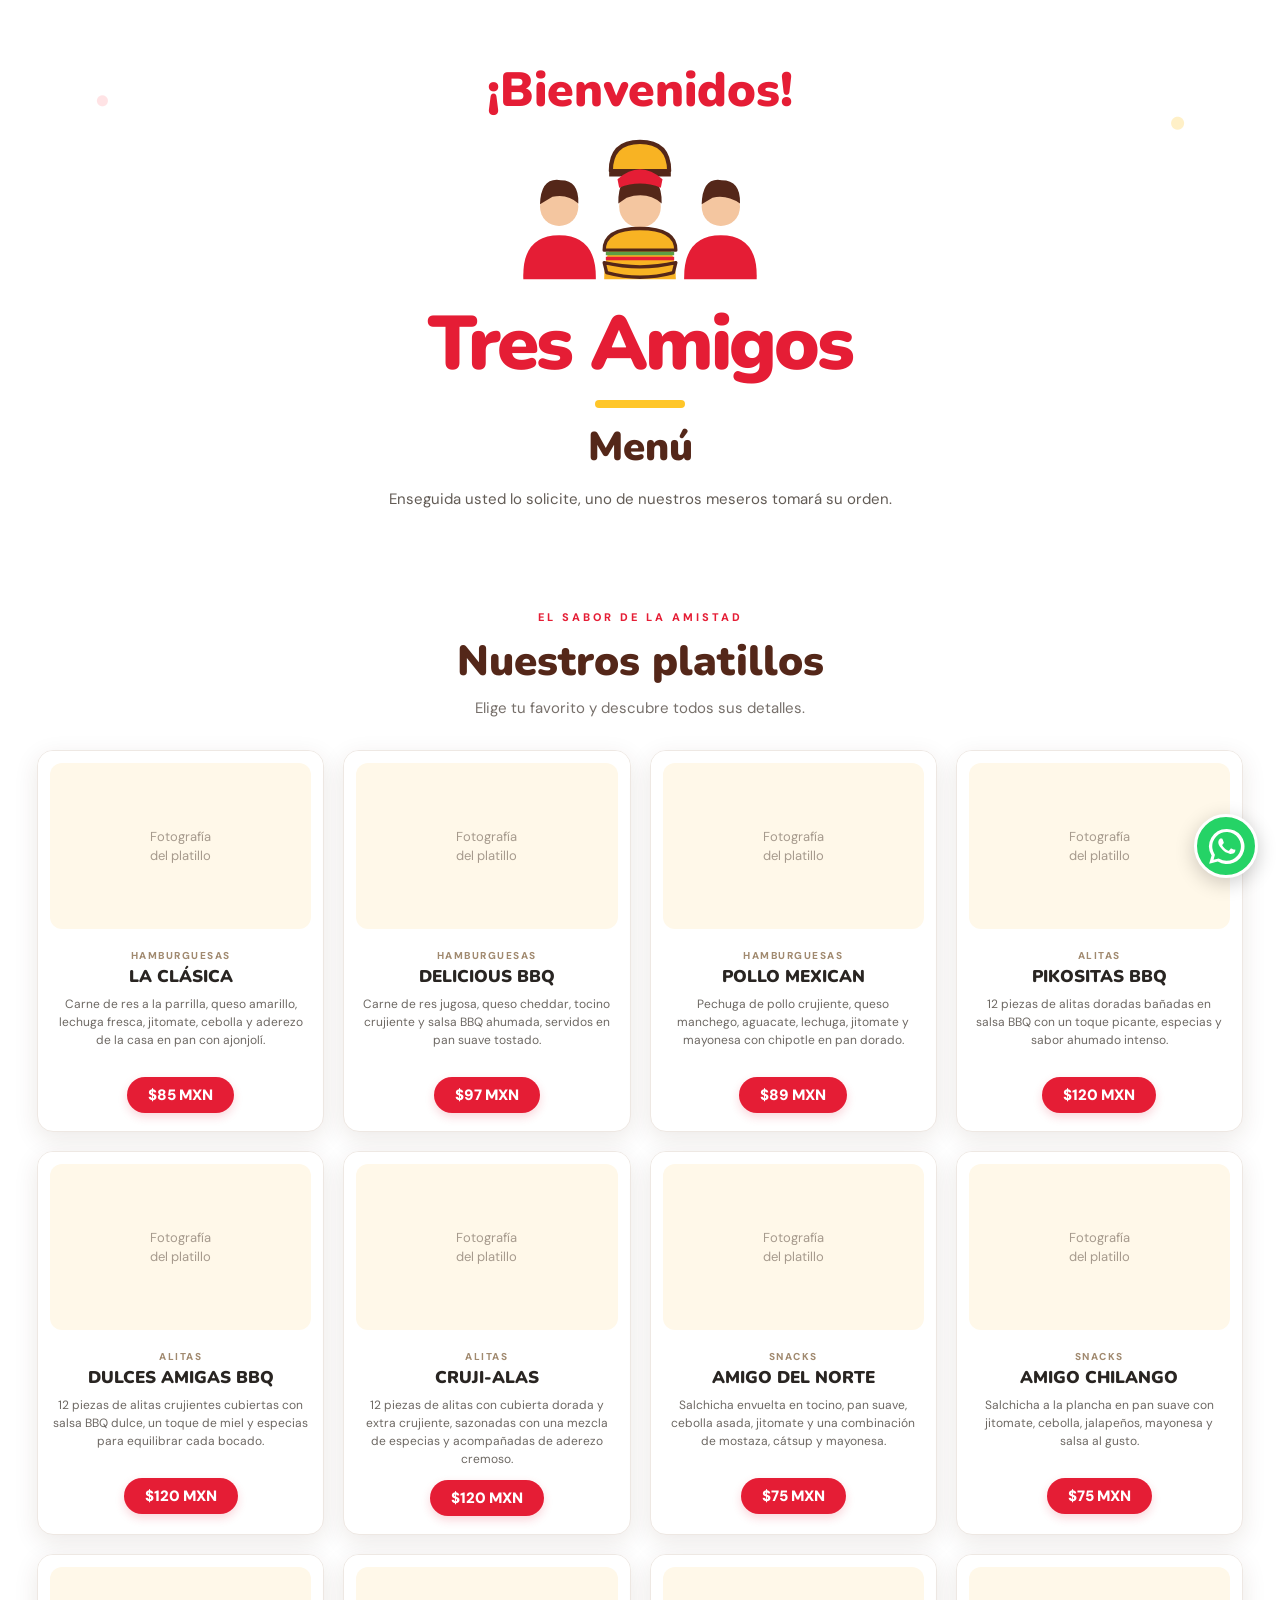
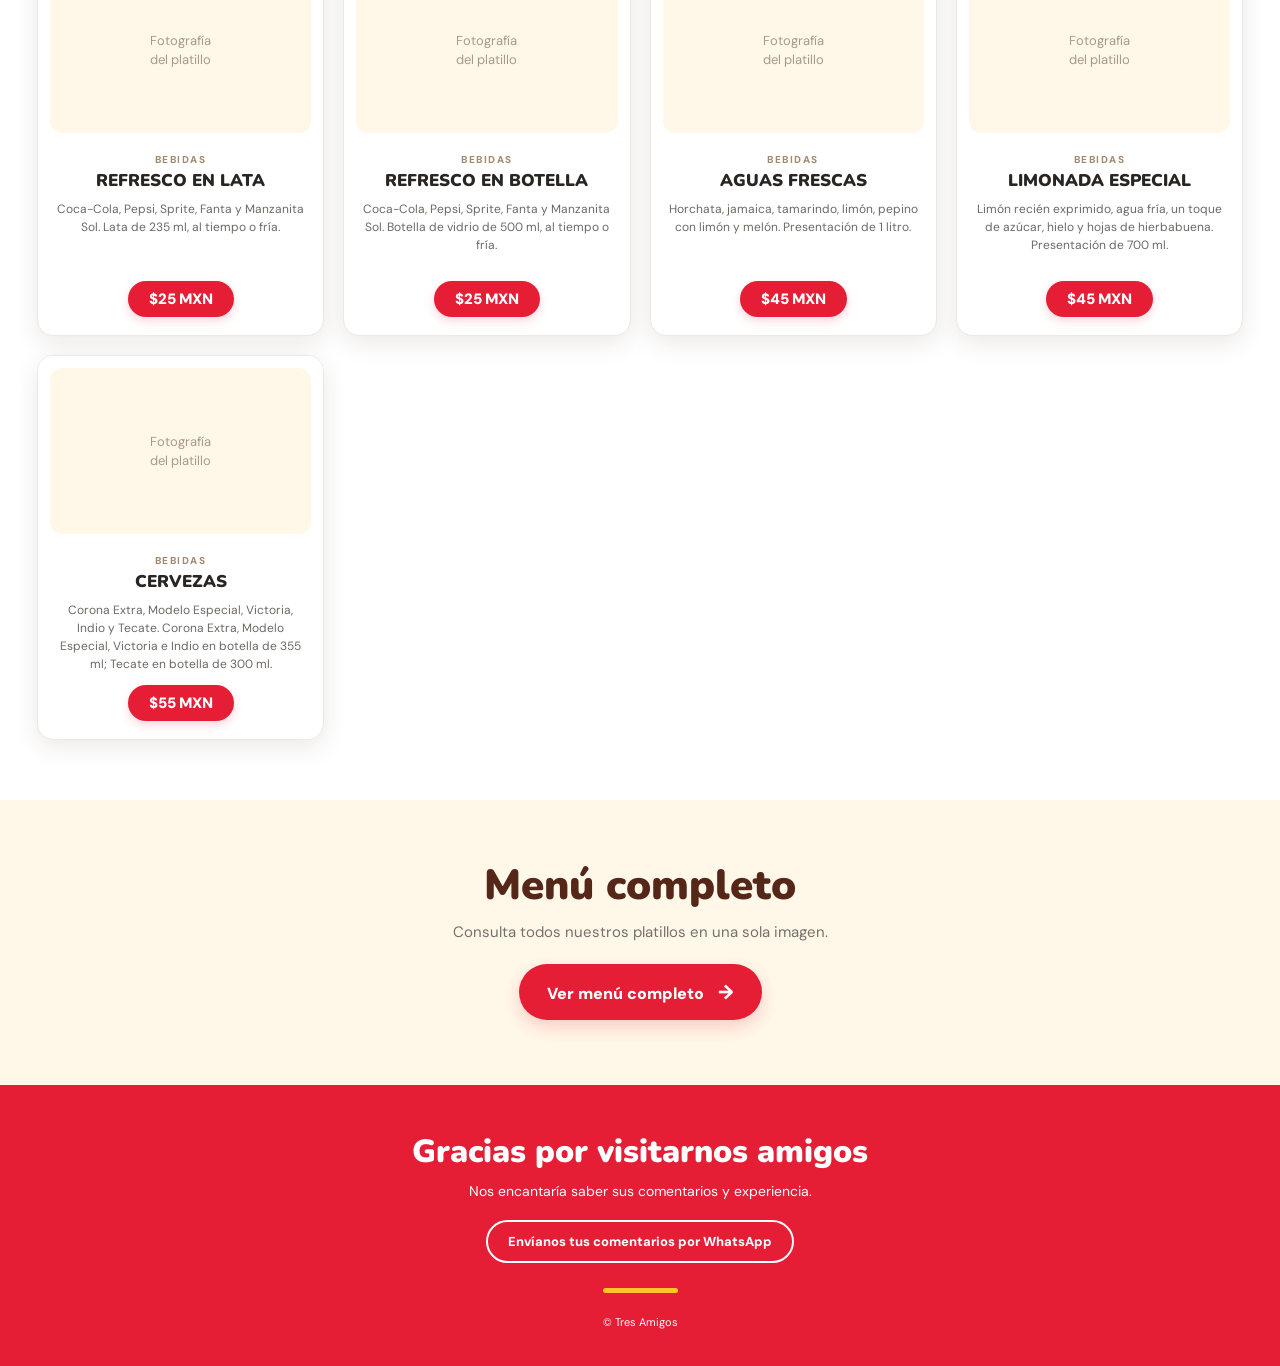
==== commit e01ea664: "Update index.html" ====
--- a/entreamigos/index.html
+++ b/entreamigos/index.html
@@ -4,6 +4,7 @@
   <meta charset="UTF-8">
   <meta name="viewport" content="width=device-width, initial-scale=1">
   <meta name="theme-color" content="#ffffff">
+  <meta name="description" content="Menú de Tres Amigos. Hamburguesas, alitas, snacks y bebidas.">
   <title>Tres Amigos | Menú</title>
   <link rel="stylesheet" href="styles.css">
 </head>
@@ -11,59 +12,45 @@
 <body>
 
   <main>
-    <!-- ENCABEZADO Y LOGOTIPO -->
+    <!-- ENCABEZADO -->
     <header class="hero">
       <p class="welcome">¡Bienvenidos!</p>
 
+      <!-- LOGO ANIMADO -->
       <div class="logo-animation">
         <svg class="logo-art" viewBox="0 0 360 210"
              xmlns="http://www.w3.org/2000/svg"
              role="img" aria-label="Tres amigos y una hamburguesa">
 
-          <!-- Hamburguesa superior -->
           <g stroke="#542719" stroke-width="5" stroke-linejoin="round">
-            <path d="M145 48 Q145 13 180 13 Q215 13 215 48Z"
-                  fill="#F8B323"/>
+            <path d="M145 48 Q145 13 180 13 Q215 13 215 48Z" fill="#F8B323"/>
             <path d="M143 52H217"/>
           </g>
 
-          <!-- Amigo izquierdo -->
           <g>
             <circle cx="83" cy="91" r="23" fill="#F4C6A0"/>
-            <path d="M60 88Q61 55 85 59Q107 59 106 87Q93 75 75 79Z"
-                  fill="#542719"/>
-            <path d="M40 178Q38 125 83 125Q128 125 127 178Z"
-                  fill="#E51D35"/>
-          </g>
-
-          <!-- Amigo central -->
+            <path d="M60 88Q61 55 85 59Q107 59 106 87Q93 75 75 79Z" fill="#542719"/>
+            <path d="M40 178Q38 125 83 125Q128 125 127 178Z" fill="#E51D35"/>
+          </g>
+
           <g>
             <circle cx="180" cy="91" r="25" fill="#F4C6A0"/>
-            <path d="M154 87Q153 51 181 54Q207 54 206 87Q189 72 164 80Z"
-                  fill="#542719"/>
-            <path d="M153 58Q180 34 207 58L205 68Q180 58 155 68Z"
-                  fill="#E51D35"/>
-            <path d="M137 178Q137 122 180 122Q223 122 223 178Z"
-                  fill="#F8B323"/>
-          </g>
-
-          <!-- Amigo derecho -->
+            <path d="M154 87Q153 51 181 54Q207 54 206 87Q189 72 164 80Z" fill="#542719"/>
+            <path d="M153 58Q180 34 207 58L205 68Q180 58 155 68Z" fill="#E51D35"/>
+            <path d="M137 178Q137 122 180 122Q223 122 223 178Z" fill="#F8B323"/>
+          </g>
+
           <g>
             <circle cx="277" cy="91" r="23" fill="#F4C6A0"/>
-            <path d="M254 88Q255 55 278 59Q301 59 300 87Q284 76 267 80Z"
-                  fill="#542719"/>
-            <path d="M233 178Q232 125 277 125Q322 125 320 178Z"
-                  fill="#E51D35"/>
-          </g>
-
-          <!-- Hamburguesa frontal -->
+            <path d="M254 88Q255 55 278 59Q301 59 300 87Q284 76 267 80Z" fill="#542719"/>
+            <path d="M233 178Q232 125 277 125Q322 125 320 178Z" fill="#E51D35"/>
+          </g>
+
           <g stroke="#542719" stroke-width="4" stroke-linejoin="round">
-            <path d="M137 143Q137 117 180 117Q223 117 223 143Z"
-                  fill="#F8B323"/>
+            <path d="M137 143Q137 117 180 117Q223 117 223 143Z" fill="#F8B323"/>
             <path d="M139 147H221" stroke="#5B9D45"/>
             <path d="M139 153H221" stroke="#E51D35"/>
-            <path d="M137 158Q180 168 223 158L220 170Q180 181 140 170Z"
-                  fill="#F8B323"/>
+            <path d="M137 158Q180 168 223 158L220 170Q180 181 140 170Z" fill="#F8B323"/>
           </g>
         </svg>
       </div>
@@ -77,7 +64,7 @@
       </p>
     </header>
 
-    <!-- MENÚ INDIVIDUAL -->
+    <!-- PLATILLOS INDIVIDUALES -->
     <section class="menu-section">
       <div class="section-heading">
         <span class="eyebrow">EL SABOR DE LA AMISTAD</span>
@@ -86,7 +73,7 @@
       </div>
 
       <div id="menu-grid" class="menu-grid">
-        <p class="loading">Cargando nuestro menú...</p>
+        <p class="loading">Preparando nuestro menú...</p>
       </div>
     </section>
 
@@ -94,22 +81,28 @@
     <section class="complete-menu">
       <h2>Menú completo</h2>
       <p>Consulta todos nuestros platillos en una sola imagen.</p>
-      <button class="complete-button" id="open-full-menu">
+
+      <button class="complete-button" id="open-full-menu" type="button">
         Ver menú completo <span>→</span>
       </button>
     </section>
   </main>
 
-  <!-- MODAL DE PLATILLO -->
+  <!-- VENTANA AMPLIADA DEL PLATILLO -->
   <div class="modal" id="product-modal"
-       aria-hidden="true" role="dialog"
-       aria-modal="true" aria-label="Detalle del platillo">
+       aria-hidden="true" role="dialog" aria-modal="true">
+
     <button class="modal-close" id="close-product"
-            aria-label="Cerrar">×</button>
+            type="button" aria-label="Cerrar">×</button>
+
     <article class="modal-card" id="modal-card">
       <div class="modal-image-wrap">
         <img id="modal-image" src="" alt="">
-      </div>
+        <div id="modal-image-placeholder" class="modal-placeholder">
+          Fotografía del platillo
+        </div>
+      </div>
+
       <div class="modal-info">
         <span class="modal-label">TRES AMIGOS</span>
         <h2 id="modal-name"></h2>
@@ -119,25 +112,33 @@
     </article>
   </div>
 
-  <!-- MODAL DEL MENÚ COMPLETO -->
+  <!-- VISOR DEL MENÚ COMPLETO -->
   <div class="full-menu-modal" id="full-menu-modal"
-       aria-hidden="true">
+       aria-hidden="true" role="dialog" aria-modal="true">
+
     <button class="modal-close" id="close-full-menu"
-            aria-label="Cerrar">×</button>
+            type="button" aria-label="Cerrar">×</button>
+
     <img src="menu.entreamigos-4k.jpeg"
          alt="Menú completo de Tres Amigos"
-         class="full-menu-image">
+         class="full-menu-image"
+         onerror="this.style.display='none'; document.getElementById('menu-image-error').style.display='block';">
+
+    <p id="menu-image-error" class="menu-image-error">
+      No se encontró la imagen del menú. Revisa el nombre del archivo.
+    </p>
   </div>
 
   <!-- PIE DE PÁGINA -->
   <footer class="footer">
     <h2>Gracias por visitarnos amigos</h2>
     <p>Nos encantaría saber sus comentarios y experiencia.</p>
-    <a class="footer-whatsapp"
-       href="https://wa.me/520123456789"
+
+    <a class="footer-whatsapp" href="https://wa.me/520123456789"
        target="_blank" rel="noopener">
       Envíanos tus comentarios por WhatsApp
     </a>
+
     <div class="footer-line"></div>
     <small>© Tres Amigos</small>
   </footer>
@@ -147,6 +148,7 @@
      href="https://wa.me/520123456789"
      target="_blank" rel="noopener"
      aria-label="Contactar por WhatsApp">
+
     <svg viewBox="0 0 32 32" aria-hidden="true">
       <path fill="currentColor"
         d="M16 .8A15.1 15.1 0 0 0 3.1 23.7L1 31l7.5-2A15.2 15.2 0 1 0 16 .8Zm0 27.5a12.3 12.3 0 0 1-6.3-1.7l-.5-.3-4.4 1.2L6 23.2l-.3-.5A12.4 12.4 0 1 1 16 28.3Zm6.8-9.3c-.4-.2-2.2-1.1-2.5-1.2-.3-.1-.6-.2-.8.2-.2.4-1 1.2-1.2 1.5-.2.2-.4.3-.8.1-.4-.2-1.6-.6-3-1.9-1.1-1-1.9-2.2-2.1-2.6-.2-.4 0-.6.2-.8l.6-.7c.2-.2.3-.4.4-.6.1-.2 0-.5 0-.7-.1-.2-.8-2-1.1-2.7-.3-.7-.6-.6-.8-.6h-.7c-.2 0-.6.1-.9.5-.3.4-1.2 1.2-1.2 3s1.3 3.5 1.5 3.7c.2.2 2.5 3.8 6.1 5.3.9.4 1.6.6 2.1.7.9.3 1.7.2 2.3.1.7-.1 2.2-.9 2.5-1.8.3-.9.3-1.6.2-1.8-.1-.1-.3-.2-.7-.4Z"/>
@@ -154,11 +156,12 @@
   </a>
 
   <script>
-    // Google Sheets: pestaña "Platillos", publicada como CSV.
+    // GOOGLE SHEETS: datos publicados en formato CSV.
     const SHEET_CSV =
       "https://docs.google.com/spreadsheets/d/e/2PACX-1vTPkiv0pOXPkAyspOVpzbPs5tBRakvpL3RDz5Mh67MGc81JY0sjIBcmyPNZ5XElpT11xHiMRODMobE_/pub?gid=0&single=true&output=csv";
 
-    // Productos de respaldo si Google Sheets no responde.
+    // DATOS DE RESPALDO: los 13 productos aparecerán aunque Sheets falle.
+    // Orden: ID, nombre, descripción, categoría, precio, imagen, disponible, orden.
     const fallbackProducts = [
       ["1","LA CLÁSICA","Carne de res a la parrilla, queso amarillo, lechuga fresca, jitomate, cebolla y aderezo de la casa en pan con ajonjolí.","Hamburguesas","85","","TRUE","1"],
       ["2","DELICIOUS BBQ","Carne de res jugosa, queso cheddar, tocino crujiente y salsa BBQ ahumada, servidos en pan suave tostado.","Hamburguesas","97","","TRUE","2"],
@@ -175,13 +178,14 @@
       ["13","CERVEZAS","Corona Extra, Modelo Especial, Victoria, Indio y Tecate. Corona Extra, Modelo Especial, Victoria e Indio en botella de 355 ml; Tecate en botella de 300 ml.","Bebidas","55","","TRUE","13"]
     ];
 
-    // Convierte CSV en filas, respetando comas dentro de comillas.
+    // LECTOR CSV
     function parseCSV(text) {
       const rows = [];
       let row = [], value = "", quoted = false;
 
       for (let i = 0; i < text.length; i++) {
         const char = text[i];
+
         if (char === '"' && text[i + 1] === '"' && quoted) {
           value += '"';
           i++;
@@ -213,16 +217,18 @@
       })[char]);
     }
 
+    // CONSTRUCCIÓN DE TARJETAS
     function renderProducts(products) {
       const grid = document.getElementById("menu-grid");
       grid.innerHTML = "";
 
       const visible = products
-        .filter(p => p[1] && p[6]?.toUpperCase() !== "FALSE")
+        .filter(p => p[1] && String(p[6] ?? "TRUE").toUpperCase() !== "FALSE")
         .sort((a, b) => Number(a[7] || 999) - Number(b[7] || 999));
 
       visible.forEach(product => {
         const [id, name, description, category, price, image] = product;
+
         const card = document.createElement("button");
         card.className = "product-card";
         card.type = "button";
@@ -236,9 +242,12 @@
         card.innerHTML = `
           <span class="product-photo">
             ${safeImage
-              ? `<img src="${safeImage}" alt="${safeName}" loading="lazy">`
+              ? `<img src="${safeImage}" alt="${safeName}" loading="lazy"
+                   onerror="this.style.display='none'; this.nextElementSibling.style.display='grid';">
+                 <span class="photo-pending" style="display:none">Fotografía<br>no disponible</span>`
               : `<span class="photo-pending">Fotografía<br>del platillo</span>`}
           </span>
+
           <span class="product-details">
             <span class="product-category">${escapeHTML(category || "TRES AMIGOS")}</span>
             <strong class="product-name">${safeName}</strong>
@@ -256,26 +265,36 @@
       }
     }
 
+    // MODAL DE PRODUCTO
     const productModal = document.getElementById("product-modal");
     const modalCard = document.getElementById("modal-card");
 
     function openProduct(product) {
       const [, name, description, , price, image] = product;
+
       document.getElementById("modal-name").textContent = name;
       document.getElementById("modal-description").textContent = description;
       document.getElementById("modal-price").textContent = `$${price} MXN`;
 
       const modalImage = document.getElementById("modal-image");
+      const placeholder = document.getElementById("modal-image-placeholder");
+
       if (image) {
         modalImage.src = image;
         modalImage.alt = name;
         modalImage.style.display = "block";
+        placeholder.style.display = "none";
+        modalImage.onerror = () => {
+          modalImage.style.display = "none";
+          placeholder.style.display = "grid";
+        };
       } else {
         modalImage.removeAttribute("src");
-        modalImage.alt = "Fotografía pendiente";
         modalImage.style.display = "none";
-      }
-
+        placeholder.style.display = "grid";
+      }
+
+      productModal.classList.remove("is-closing");
       productModal.classList.add("is-open");
       productModal.setAttribute("aria-hidden", "false");
       document.body.classList.add("no-scroll");
@@ -286,9 +305,15 @@
     }
 
     function closeProduct() {
-      productModal.classList.remove("is-open");
-      productModal.setAttribute("aria-hidden", "true");
-      document.body.classList.remove("no-scroll");
+      if (!productModal.classList.contains("is-open")) return;
+
+      productModal.classList.add("is-closing");
+
+      setTimeout(() => {
+        productModal.classList.remove("is-open", "is-closing");
+        productModal.setAttribute("aria-hidden", "true");
+        document.body.classList.remove("no-scroll");
+      }, 450);
     }
 
     document.getElementById("close-product")
@@ -298,6 +323,7 @@
       if (event.target === productModal) closeProduct();
     });
 
+    // MODAL DEL MENÚ COMPLETO
     const fullMenuModal = document.getElementById("full-menu-modal");
 
     document.getElementById("open-full-menu").addEventListener("click", () => {
@@ -326,20 +352,27 @@
       }
     });
 
+    // CARGA SEGURA: SI SHEETS FALLA O ESTÁ VACÍA, USA LOS 13 PRODUCTOS.
     async function loadMenu() {
       try {
-        const response = await fetch(SHEET_CSV);
+        const response = await fetch(SHEET_CSV, { cache: "no-store" });
         if (!response.ok) throw new Error("No se pudo leer Google Sheets");
 
         const csv = await response.text();
         const rows = parseCSV(csv);
         const dataRows = rows.slice(1);
 
-        if (!dataRows.length) throw new Error("La hoja no tiene productos");
-
-        renderProducts(dataRows);
+        const validRows = dataRows.filter(row =>
+          row[1] && row[4] && !isNaN(Number(row[4]))
+        );
+
+        if (validRows.length !== 13) {
+          throw new Error("La hoja no contiene los 13 productos completos");
+        }
+
+        renderProducts(validRows);
       } catch (error) {
-        console.warn(error);
+        console.warn("Se mostrarán los productos de respaldo:", error);
         renderProducts(fallbackProducts);
       }
     }
--- a/entreamigos/styles.css
+++ b/entreamigos/styles.css
@@ -1,84 +1,630 @@
-@import url('https://fonts.googleapis.com/css2?family=Nunito:wght@700;800;900&family=DM+Sans:wght@500;700;800&display=swap');
+@import url('https://fonts.googleapis.com/css2?family=Nunito:wght@600;700;800;900&family=DM+Sans:wght@400;500;600;700;800&display=swap');
 
 :root {
-  --rojo: #e51d35;
-  --amarillo: #f8b323;
-  --cafe: #542719;
-  --blanco: #ffffff;
+  --red: #e51d35;
+  --red-dark: #bd1429;
+  --yellow: #ffc629;
+  --cream: #fff8e9;
+  --brown: #542719;
+  --ink: #292522;
+  --white: #fff;
+  --green: #25d366;
+  --shadow: 0 7px 24px rgba(65, 39, 22, .10);
 }
 
 * {
+  box-sizing: border-box;
   margin: 0;
   padding: 0;
-  box-sizing: border-box;
+}
+
+html {
+  scroll-behavior: smooth;
 }
 
 body {
-  min-height: 100vh;
-  background: var(--blanco);
+  background: var(--white);
+  color: var(--ink);
   font-family: 'DM Sans', sans-serif;
 }
 
-.logo-container {
+body.no-scroll {
+  overflow: hidden;
+}
+
+button, a {
+  font: inherit;
+}
+
+.hero {
+  min-height: 560px;
+  padding: 45px 20px 38px;
+  display: flex;
+  flex-direction: column;
+  align-items: center;
+  justify-content: center;
+  text-align: center;
+  overflow: hidden;
+  background:
+    radial-gradient(circle at 8% 18%, #ffe3e5 0 5px, transparent 6px),
+    radial-gradient(circle at 92% 22%, #fff0c7 0 6px, transparent 7px),
+    #fff;
+}
+
+.welcome {
+  color: var(--red);
+  font-family: 'Nunito', sans-serif;
+  font-size: clamp(30px, 5vw, 48px);
+  font-weight: 900;
+  margin-bottom: 8px;
+}
+
+.logo-animation {
+  width: min(300px, 72vw);
+  animation: logo-float 3.5s ease-in-out infinite;
+  transform-origin: center;
+}
+
+.logo-art {
+  display: block;
   width: 100%;
-  min-height: 100vh;
+  height: auto;
+}
+
+.brand-name {
+  margin-top: 0;
+  color: var(--red);
+  font-family: 'Nunito', sans-serif;
+  font-size: clamp(45px, 8vw, 76px);
+  line-height: 1;
+  font-weight: 900;
+  letter-spacing: -3px;
+}
+
+.brand-divider {
+  width: 90px;
+  height: 8px;
+  border-radius: 20px;
+  background: var(--yellow);
+  margin: 18px auto 12px;
+}
+
+.menu-heading {
+  color: var(--brown);
+  font-family: 'Nunito', sans-serif;
+  font-size: clamp(28px, 5vw, 40px);
+  font-weight: 900;
+}
+
+.intro {
+  max-width: 650px;
+  margin: 13px auto 0;
+  color: #625b55;
+  font-size: 15px;
+  line-height: 1.6;
+}
+
+@keyframes logo-float {
+  0%, 100% { transform: translateY(0) rotate(-1deg); }
+  50% { transform: translateY(-10px) rotate(1deg); }
+}
+
+/* SECCIÓN DE PRODUCTOS */
+
+.menu-section {
+  max-width: 1250px;
+  margin: 0 auto;
+  padding: 45px 22px 60px;
+}
+
+.section-heading {
+  text-align: center;
+  margin-bottom: 32px;
+}
+
+.eyebrow {
+  color: var(--red);
+  font-size: 11px;
+  font-weight: 800;
+  letter-spacing: 3px;
+}
+
+.section-heading h2,
+.complete-menu h2 {
+  margin-top: 7px;
+  color: var(--brown);
+  font-family: 'Nunito', sans-serif;
+  font-size: clamp(30px, 5vw, 42px);
+  font-weight: 900;
+}
+
+.section-heading p,
+.complete-menu p {
+  color: #77706b;
+  margin-top: 8px;
+  font-size: 15px;
+}
+
+.menu-grid {
+  display: grid;
+  grid-template-columns: repeat(4, minmax(0, 1fr));
+  gap: 19px;
+}
+
+.product-card {
+  min-width: 0;
+  border: 1px solid #eee8e3;
+  border-radius: 16px;
+  background: #fff;
+  box-shadow: var(--shadow);
+  overflow: hidden;
+  cursor: pointer;
+  text-align: center;
+  display: flex;
+  flex-direction: column;
+  color: inherit;
+  transition: transform .25s ease, box-shadow .25s ease;
+  padding: 0;
+}
+
+.product-card:hover {
+  transform: translateY(-6px);
+  box-shadow: 0 13px 30px rgba(65, 39, 22, .16);
+}
+
+.product-photo {
+  height: 190px;
+  width: 100%;
   display: flex;
   justify-content: center;
   align-items: center;
-  padding: 25px;
-}
-
-.logo {
-  width: min(100%, 470px);
-  text-align: center;
-}
-
-.logo-illustration {
+  padding: 12px;
+  background: #fff;
+}
+
+.product-photo img {
   display: block;
   width: 100%;
-  max-width: 360px;
+  height: 100%;
+  object-fit: contain;
+}
+
+.photo-pending {
+  width: 100%;
+  height: 100%;
+  border-radius: 12px;
+  background: var(--cream);
+  color: #a69a8d;
+  display: grid;
+  place-content: center;
+  font-size: 13px;
+  line-height: 1.5;
+}
+
+.product-details {
+  min-height: 190px;
+  padding: 8px 15px 18px;
+  display: flex;
+  align-items: center;
+  flex-direction: column;
+}
+
+.product-category {
+  color: #a18a70;
+  font-size: 10px;
+  font-weight: 800;
+  letter-spacing: 1.5px;
+  text-transform: uppercase;
+}
+
+.product-name {
+  margin-top: 5px;
+  color: var(--ink);
+  font-family: 'Nunito', sans-serif;
+  font-size: 17px;
+  line-height: 1.2;
+  font-weight: 900;
+}
+
+.product-description {
+  margin-top: 8px;
+  color: #6d6863;
+  font-size: 12px;
+  line-height: 1.5;
+  flex: 1;
+}
+
+.product-price {
+  margin-top: 12px;
+  padding: 8px 21px;
+  border-radius: 30px;
+  background: var(--red);
+  color: white;
+  font-size: 15px;
+  font-weight: 900;
+  box-shadow: 0 4px 10px rgba(229, 29, 53, .18);
+}
+
+.loading {
+  grid-column: 1 / -1;
+  text-align: center;
+  padding: 35px;
+  color: #777;
+}
+
+/* MENÚ COMPLETO */
+
+.complete-menu {
+  text-align: center;
+  padding: 50px 20px 65px;
+  background: var(--cream);
+}
+
+.complete-button {
+  margin-top: 22px;
+  border: 0;
+  border-radius: 40px;
+  padding: 15px 28px;
+  background: var(--red);
+  color: white;
+  font-weight: 900;
+  cursor: pointer;
+  box-shadow: 0 7px 18px rgba(229, 29, 53, .2);
+  transition: background .2s ease, transform .2s ease;
+}
+
+.complete-button:hover {
+  background: var(--red-dark);
+  transform: translateY(-3px);
+}
+
+.complete-button span {
+  margin-left: 10px;
+  font-size: 20px;
+}
+
+/* MODAL Y GIRO 3D */
+
+.modal,
+.full-menu-modal {
+  position: fixed;
+  inset: 0;
+  z-index: 1000;
+  display: flex;
+  justify-content: center;
+  align-items: center;
+  padding: 24px;
+  background: rgba(31, 23, 19, .88);
+  opacity: 0;
+  visibility: hidden;
+  transition: opacity .3s ease, visibility .3s ease;
+  perspective: 1400px;
+}
+
+.modal.is-open,
+.full-menu-modal.is-open {
+  opacity: 1;
+  visibility: visible;
+}
+
+.modal-card {
+  width: min(900px, 100%);
+  max-height: 92dvh;
+  overflow: auto;
+  background: white;
+  border-radius: 24px;
+  display: grid;
+  grid-template-columns: 1fr 1fr;
+  box-shadow: 0 20px 80px rgba(0, 0, 0, .3);
+  transform: rotateY(90deg) scale(.65);
+  opacity: 0;
+  transform-style: preserve-3d;
+}
+
+.modal-card.turn-in {
+  animation: card-turn .65s cubic-bezier(.2, .8, .2, 1) forwards;
+}
+
+@keyframes card-turn {
+  0% {
+    transform: rotateY(90deg) scale(.65);
+    opacity: 0;
+  }
+  65% {
+    transform: rotateY(-8deg) scale(1.02);
+    opacity: 1;
+  }
+  100% {
+    transform: rotateY(0) scale(1);
+    opacity: 1;
+  }
+}
+
+.modal-image-wrap {
+  min-height: 420px;
+  padding: 25px;
+  display: grid;
+  place-items: center;
+  background: white;
+}
+
+.modal-image-wrap img {
+  max-width: 100%;
+  max-height: 65dvh;
+  object-fit: contain;
+}
+
+.modal-info {
+  padding: 45px 35px;
+  display: flex;
+  flex-direction: column;
+  justify-content: center;
+}
+
+.modal-label {
+  color: var(--red);
+  font-size: 11px;
+  font-weight: 900;
+  letter-spacing: 3px;
+}
+
+.modal-info h2 {
+  margin-top: 12px;
+  color: var(--brown);
+  font-family: 'Nunito', sans-serif;
+  font-size: clamp(30px, 4vw, 48px);
+  font-weight: 900;
+  line-height: 1.05;
+}
+
+.modal-info p {
+  margin-top: 20px;
+  color: #625b55;
+  font-size: 17px;
+  line-height: 1.7;
+}
+
+.modal-info strong {
+  align-self: flex-start;
+  margin-top: 25px;
+  padding: 12px 25px;
+  border-radius: 40px;
+  background: var(--red);
+  color: white;
+  font-size: 22px;
+}
+
+.modal-close {
+  position: absolute;
+  top: 18px;
+  right: 22px;
+  z-index: 5;
+  width: 48px;
+  height: 48px;
+  border: 0;
+  border-radius: 50%;
+  background: white;
+  color: var(--red);
+  font-size: 35px;
+  line-height: 1;
+  cursor: pointer;
+  box-shadow: 0 3px 15px rgba(0,0,0,.2);
+}
+
+/* VISOR DE MENÚ COMPLETO */
+
+.full-menu-modal {
+  padding: 65px 15px 20px;
+}
+
+.full-menu-image {
+  max-width: 100%;
+  max-height: 100%;
+  width: auto;
   height: auto;
-  margin: 0 auto -8px;
-}
-
-.logo h1 {
-  color: var(--rojo);
+  object-fit: contain;
+  background: white;
+  border-radius: 8px;
+}
+
+/* PIE DE PÁGINA */
+
+.footer {
+  padding: 45px 20px 35px;
+  text-align: center;
+  color: white;
+  background: var(--red);
+}
+
+.footer h2 {
   font-family: 'Nunito', sans-serif;
-  font-size: clamp(42px, 10vw, 72px);
-  font-weight: 900;
-  line-height: 1.05;
-  letter-spacing: -3px;
-}
-
-.gold-line {
-  width: 125px;
-  height: 8px;
-  margin: 18px auto;
-  background: var(--amarillo);
+  font-size: clamp(23px, 4vw, 32px);
+  font-weight: 900;
+}
+
+.footer p {
+  margin-top: 9px;
+  font-size: 14px;
+}
+
+.footer-whatsapp {
+  display: inline-block;
+  margin-top: 20px;
+  padding: 11px 20px;
+  border: 2px solid white;
+  border-radius: 30px;
+  color: white;
+  text-decoration: none;
+  font-size: 13px;
+  font-weight: 800;
+}
+
+.footer-line {
+  width: 75px;
+  height: 5px;
+  margin: 25px auto 17px;
   border-radius: 20px;
-}
-
-.tagline {
-  color: var(--cafe);
-  font-size: clamp(11px, 2.8vw, 16px);
-  font-weight: 800;
-  letter-spacing: 3px;
-}
-
-@media (max-width: 480px) {
-  .logo-container {
-    padding: 18px;
-  }
-
-  .logo-illustration {
-    max-width: 310px;
-  }
-
-  .logo h1 {
-    letter-spacing: -2px;
-  }
-
-  .tagline {
-    letter-spacing: 2px;
-  }
-}
+  background: var(--yellow);
+}
+
+.footer small {
+  font-size: 11px;
+}
+
+/* BOTÓN FLOTANTE WHATSAPP */
+
+.whatsapp-float {
+  position: fixed;
+  z-index: 900;
+  right: 22px;
+  bottom: 22px;
+  width: 64px;
+  height: 64px;
+  border: 3px solid white;
+  border-radius: 50%;
+  background: var(--green);
+  display: grid;
+  place-items: center;
+  color: white;
+  box-shadow: 0 5px 20px rgba(0,0,0,.2);
+  transition: transform .2s ease;
+}
+
+.whatsapp-float:hover {
+  transform: scale(1.1);
+}
+
+.whatsapp-float svg {
+  width: 37px;
+  height: 37px;
+}
+
+/* TABLET */
+
+@media (max-width: 950px) {
+  .menu-grid {
+    grid-template-columns: repeat(3, minmax(0, 1fr));
+  }
+
+  .product-photo {
+    height: 175px;
+  }
+}
+
+/* TABLET PEQUEÑA Y MÓVIL GRANDE */
+
+@media (max-width: 680px) {
+  .hero {
+    min-height: auto;
+    padding-top: 35px;
+  }
+
+  .menu-grid {
+    grid-template-columns: repeat(2, minmax(0, 1fr));
+    gap: 12px;
+  }
+
+  .product-photo {
+    height: 145px;
+  }
+
+  .product-details {
+    min-height: 205px;
+    padding: 8px 10px 14px;
+  }
+
+  .product-name {
+    font-size: 15px;
+  }
+
+  .product-description {
+    font-size: 11px;
+  }
+
+  .modal-card {
+    grid-template-columns: 1fr;
+    width: min(520px, 100%);
+    max-height: 90dvh;
+  }
+
+  .modal-image-wrap {
+    min-height: 240px;
+    max-height: 42dvh;
+  }
+
+  .modal-image-wrap img {
+    max-height: 38dvh;
+  }
+
+  .modal-info {
+    padding: 20px 25px 28px;
+  }
+
+  .modal-info h2 {
+    font-size: 30px;
+  }
+
+  .modal-info p {
+    margin-top: 12px;
+    font-size: 15px;
+  }
+
+  .modal-info strong {
+    margin-top: 15px;
+    font-size: 19px;
+  }
+}
+
+/* MÓVILES PEQUEÑOS */
+
+@media (max-width: 380px) {
+  .menu-section {
+    padding-left: 12px;
+    padding-right: 12px;
+  }
+
+  .menu-grid {
+    gap: 9px;
+  }
+
+  .product-photo {
+    height: 120px;
+    padding: 7px;
+  }
+
+  .product-details {
+    min-height: 210px;
+    padding-left: 7px;
+    padding-right: 7px;
+  }
+
+  .product-name {
+    font-size: 13px;
+  }
+
+  .product-description {
+    font-size: 10px;
+  }
+
+  .product-price {
+    padding: 7px 13px;
+    font-size: 13px;
+  }
+
+  .whatsapp-float {
+    width: 56px;
+    height: 56px;
+    right: 14px;
+    bottom: 14px;
+  }
+}
+
+/* RESPETA LA PREFERENCIA DE MOVIMIENTO DEL DISPOSITIVO */
+
+@media (prefers-reduced-motion: reduce) {
+  *, *::before, *::after {
+    scroll-behavior: auto !important;
+    animation-duration: .01ms !important;
+    transition-duration: .01ms !important;
+  }
+}
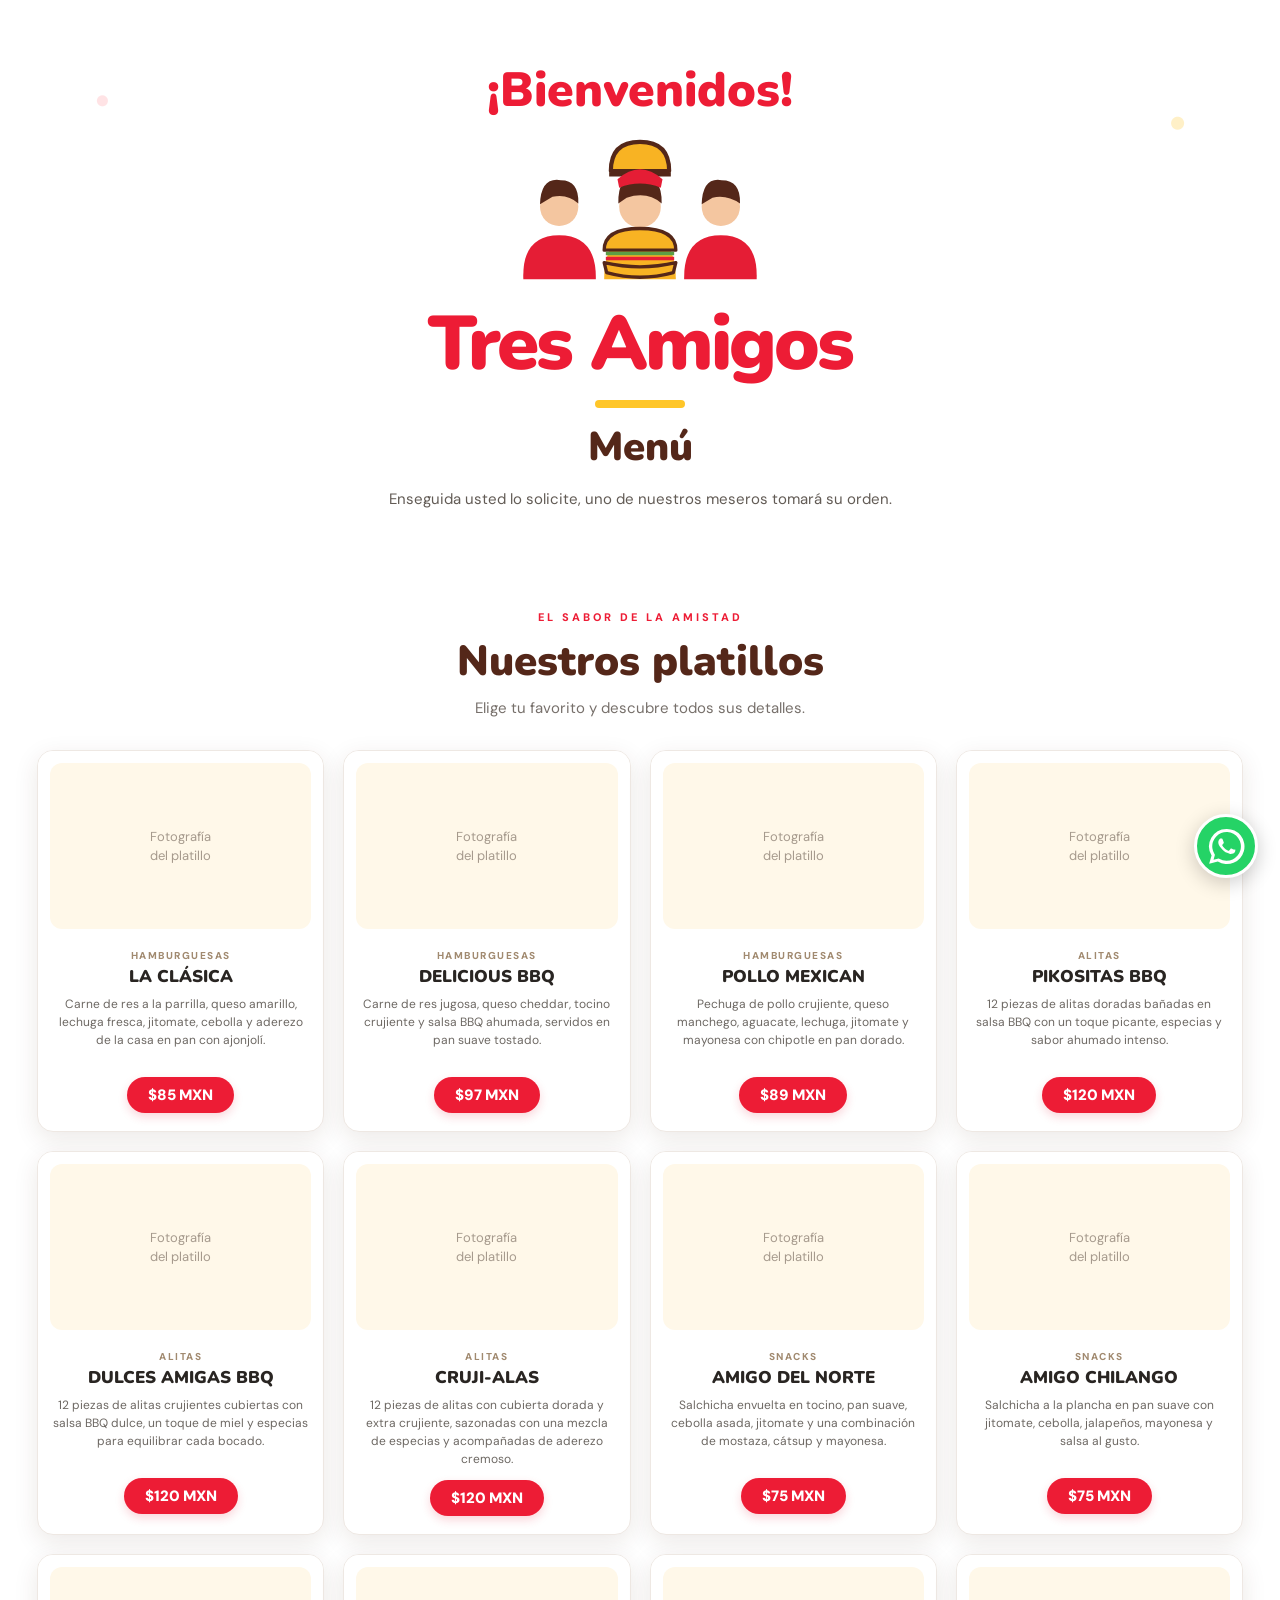
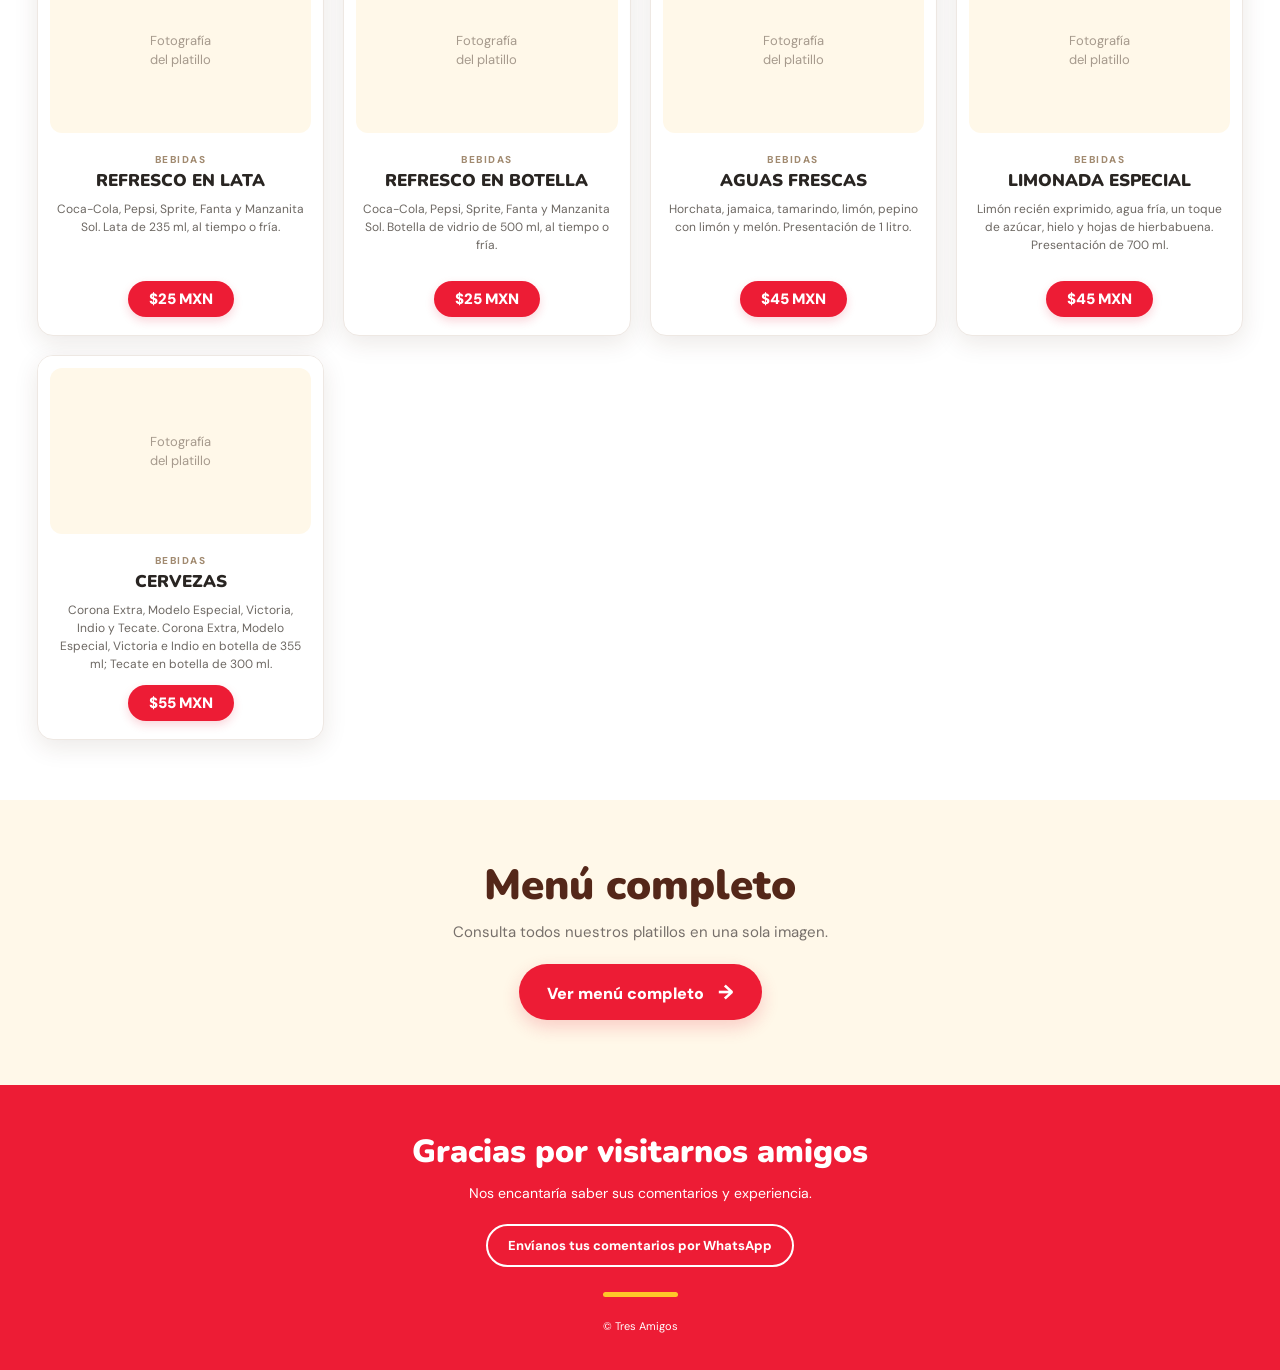
==== commit a0a79960: "Update index.html" ====
--- a/entreamigos/index.html
+++ b/entreamigos/index.html
@@ -119,7 +119,7 @@
     <button class="modal-close" id="close-full-menu"
             type="button" aria-label="Cerrar">×</button>
 
-    <img src="menu.entreamigos-4k.jpeg"
+    <img src="menu-entreamigos-4k.jpeg"
          alt="Menú completo de Tres Amigos"
          class="full-menu-image"
          onerror="this.style.display='none'; document.getElementById('menu-image-error').style.display='block';">
--- a/entreamigos/styles.css
+++ b/entreamigos/styles.css
@@ -1,7 +1,7 @@
 @import url('https://fonts.googleapis.com/css2?family=Nunito:wght@600;700;800;900&family=DM+Sans:wght@400;500;600;700;800&display=swap');
 
 :root {
-  --red: #e51d35;
+  --red: #ed1c35;
   --red-dark: #bd1429;
   --yellow: #ffc629;
   --cream: #fff8e9;
@@ -35,6 +35,8 @@
 button, a {
   font: inherit;
 }
+
+/* ENCABEZADO */
 
 .hero {
   min-height: 560px;
@@ -105,11 +107,15 @@
 }
 
 @keyframes logo-float {
-  0%, 100% { transform: translateY(0) rotate(-1deg); }
-  50% { transform: translateY(-10px) rotate(1deg); }
-}
-
-/* SECCIÓN DE PRODUCTOS */
+  0%, 100% {
+    transform: translateY(0) rotate(-1deg);
+  }
+  50% {
+    transform: translateY(-10px) rotate(1deg);
+  }
+}
+
+/* SECCIÓN DE PLATILLOS */
 
 .menu-section {
   max-width: 1250px;
@@ -163,13 +169,20 @@
   display: flex;
   flex-direction: column;
   color: inherit;
+  padding: 0;
   transition: transform .25s ease, box-shadow .25s ease;
-  padding: 0;
 }
 
 .product-card:hover {
   transform: translateY(-6px);
   box-shadow: 0 13px 30px rgba(65, 39, 22, .16);
+}
+
+.product-card:focus-visible,
+.complete-button:focus-visible,
+.modal-close:focus-visible {
+  outline: 3px solid var(--yellow);
+  outline-offset: 4px;
 }
 
 .product-photo {
@@ -283,7 +296,7 @@
   font-size: 20px;
 }
 
-/* MODAL Y GIRO 3D */
+/* MODAL DE PRODUCTO Y VISOR DE MENÚ */
 
 .modal,
 .full-menu-modal {
@@ -294,9 +307,10 @@
   justify-content: center;
   align-items: center;
   padding: 24px;
-  background: rgba(31, 23, 19, .88);
+  background: rgba(31, 23, 19, .90);
   opacity: 0;
   visibility: hidden;
+  pointer-events: none;
   transition: opacity .3s ease, visibility .3s ease;
   perspective: 1400px;
 }
@@ -305,10 +319,13 @@
 .full-menu-modal.is-open {
   opacity: 1;
   visibility: visible;
-}
+  pointer-events: auto;
+}
+
+/* TARJETA AMPLIADA */
 
 .modal-card {
-  width: min(900px, 100%);
+  width: min(1050px, 100%);
   max-height: 92dvh;
   overflow: auto;
   background: white;
@@ -340,6 +357,23 @@
   }
 }
 
+/* GIRO AL CERRAR */
+
+.modal.is-closing .modal-card {
+  animation: card-turn-out .45s ease-in forwards;
+}
+
+@keyframes card-turn-out {
+  0% {
+    transform: rotateY(0) scale(1);
+    opacity: 1;
+  }
+  100% {
+    transform: rotateY(-90deg) scale(.65);
+    opacity: 0;
+  }
+}
+
 .modal-image-wrap {
   min-height: 420px;
   padding: 25px;
@@ -352,6 +386,17 @@
   max-width: 100%;
   max-height: 65dvh;
   object-fit: contain;
+}
+
+.modal-placeholder {
+  width: 100%;
+  min-height: 300px;
+  border-radius: 15px;
+  background: var(--cream);
+  color: #a69a8d;
+  display: grid;
+  place-items: center;
+  text-align: center;
 }
 
 .modal-info {
@@ -393,6 +438,8 @@
   color: white;
   font-size: 22px;
 }
+
+/* BOTÓN CERRAR */
 
 .modal-close {
   position: absolute;
@@ -411,10 +458,10 @@
   box-shadow: 0 3px 15px rgba(0,0,0,.2);
 }
 
-/* VISOR DE MENÚ COMPLETO */
+/* IMAGEN DEL MENÚ COMPLETO */
 
 .full-menu-modal {
-  padding: 65px 15px 20px;
+  padding: 70px 15px 20px;
 }
 
 .full-menu-image {
@@ -427,6 +474,13 @@
   border-radius: 8px;
 }
 
+.menu-image-error {
+  display: none;
+  padding: 20px;
+  color: white;
+  text-align: center;
+}
+
 /* PIE DE PÁGINA */
 
 .footer {
@@ -445,6 +499,7 @@
 .footer p {
   margin-top: 9px;
   font-size: 14px;
+  line-height: 1.6;
 }
 
 .footer-whatsapp {
@@ -457,6 +512,12 @@
   text-decoration: none;
   font-size: 13px;
   font-weight: 800;
+  transition: background .2s ease, color .2s ease;
+}
+
+.footer-whatsapp:hover {
+  background: white;
+  color: var(--red);
 }
 
 .footer-line {
@@ -471,7 +532,7 @@
   font-size: 11px;
 }
 
-/* BOTÓN FLOTANTE WHATSAPP */
+/* WHATSAPP FLOTANTE */
 
 .whatsapp-float {
   position: fixed;
@@ -488,6 +549,7 @@
   color: white;
   box-shadow: 0 5px 20px rgba(0,0,0,.2);
   transition: transform .2s ease;
+  text-decoration: none;
 }
 
 .whatsapp-float:hover {
@@ -499,7 +561,7 @@
   height: 37px;
 }
 
-/* TABLET */
+/* TABLETS */
 
 @media (max-width: 950px) {
   .menu-grid {
@@ -511,7 +573,7 @@
   }
 }
 
-/* TABLET PEQUEÑA Y MÓVIL GRANDE */
+/* MÓVILES Y TABLETS PEQUEÑAS */
 
 @media (max-width: 680px) {
   .hero {
@@ -541,19 +603,29 @@
     font-size: 11px;
   }
 
+  .modal {
+    padding: 12px;
+  }
+
   .modal-card {
     grid-template-columns: 1fr;
     width: min(520px, 100%);
     max-height: 90dvh;
+    border-radius: 18px;
   }
 
   .modal-image-wrap {
-    min-height: 240px;
-    max-height: 42dvh;
+    min-height: 220px;
+    max-height: 38dvh;
+    padding: 15px;
   }
 
   .modal-image-wrap img {
-    max-height: 38dvh;
+    max-height: 35dvh;
+  }
+
+  .modal-placeholder {
+    min-height: 180px;
   }
 
   .modal-info {
@@ -572,6 +644,17 @@
   .modal-info strong {
     margin-top: 15px;
     font-size: 19px;
+  }
+
+  .modal-close {
+    top: 10px;
+    right: 10px;
+    width: 43px;
+    height: 43px;
+  }
+
+  .full-menu-modal {
+    padding: 65px 8px 12px;
   }
 }
 
@@ -619,10 +702,38 @@
   }
 }
 
-/* RESPETA LA PREFERENCIA DE MOVIMIENTO DEL DISPOSITIVO */
+/* PANTALLA HORIZONTAL */
+
+@media (max-height: 500px) and (orientation: landscape) {
+  .modal-card {
+    grid-template-columns: 1fr 1fr;
+    max-height: 88dvh;
+    overflow-y: auto;
+  }
+
+  .modal-image-wrap {
+    min-height: 200px;
+  }
+
+  .modal-image-wrap img {
+    max-height: 65dvh;
+  }
+
+  .modal-info {
+    padding: 20px;
+  }
+
+  .modal-info p {
+    font-size: 14px;
+  }
+}
+
+/* ACCESIBILIDAD: MENOS MOVIMIENTO */
 
 @media (prefers-reduced-motion: reduce) {
-  *, *::before, *::after {
+  *,
+  *::before,
+  *::after {
     scroll-behavior: auto !important;
     animation-duration: .01ms !important;
     transition-duration: .01ms !important;
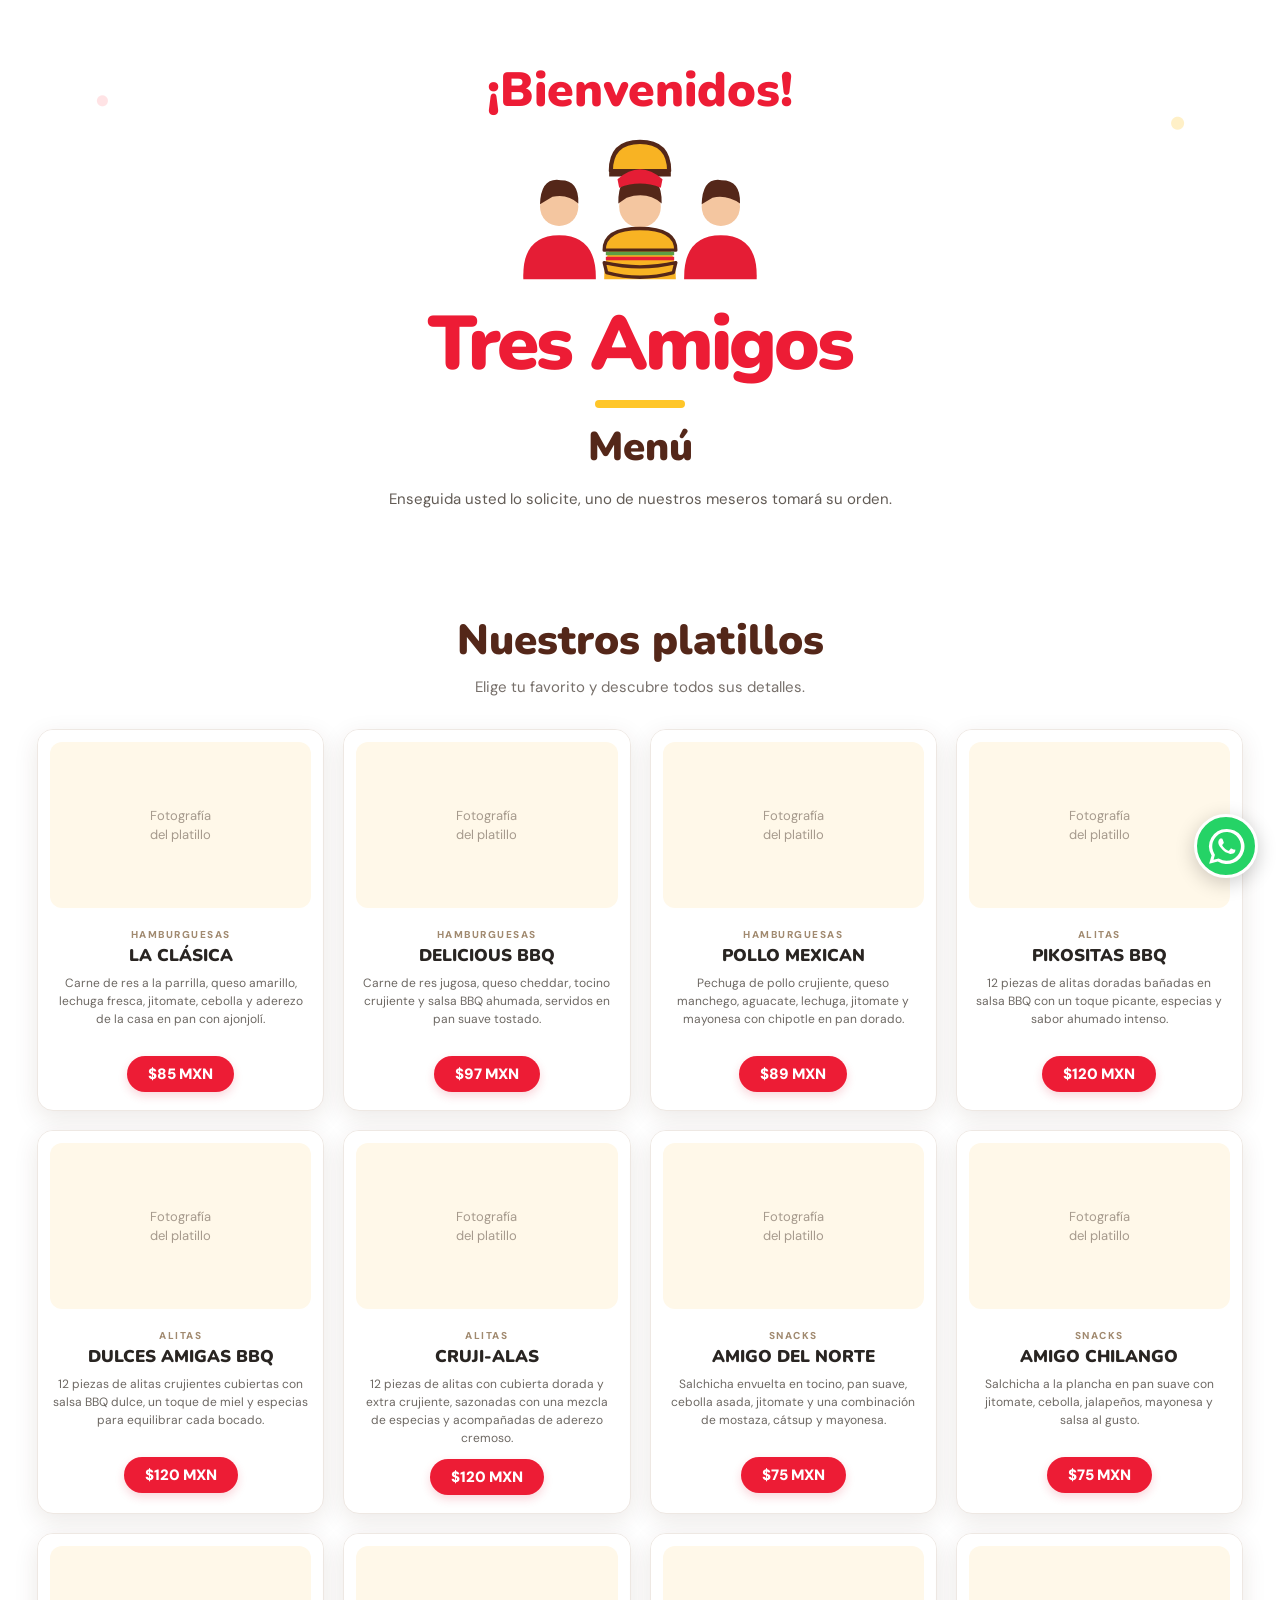
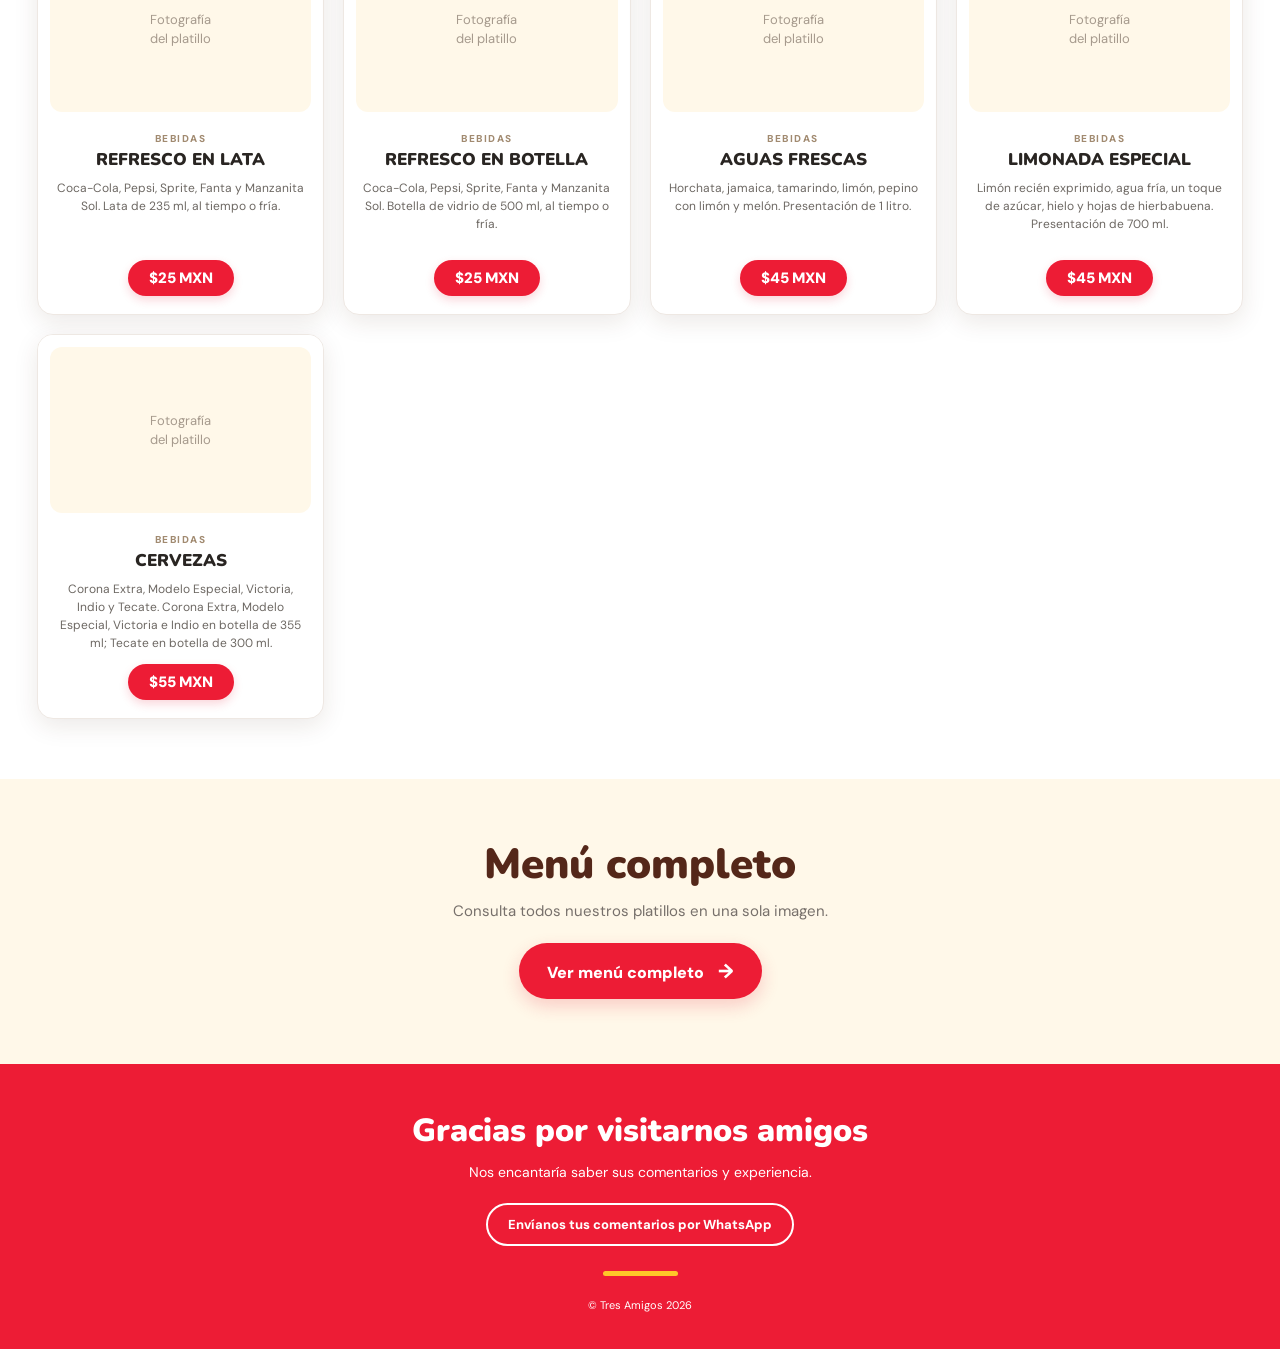
==== commit ac9f290d: "Update index.html" ====
--- a/entreamigos/index.html
+++ b/entreamigos/index.html
@@ -67,7 +67,7 @@
     <!-- PLATILLOS INDIVIDUALES -->
     <section class="menu-section">
       <div class="section-heading">
-        <span class="eyebrow">EL SABOR DE LA AMISTAD</span>
+        <span class="eyebrow"></span>
         <h2>Nuestros platillos</h2>
         <p>Elige tu favorito y descubre todos sus detalles.</p>
       </div>
@@ -140,7 +140,7 @@
     </a>
 
     <div class="footer-line"></div>
-    <small>© Tres Amigos</small>
+    <small>© Tres Amigos 2026</small>
   </footer>
 
   <!-- WHATSAPP FLOTANTE -->
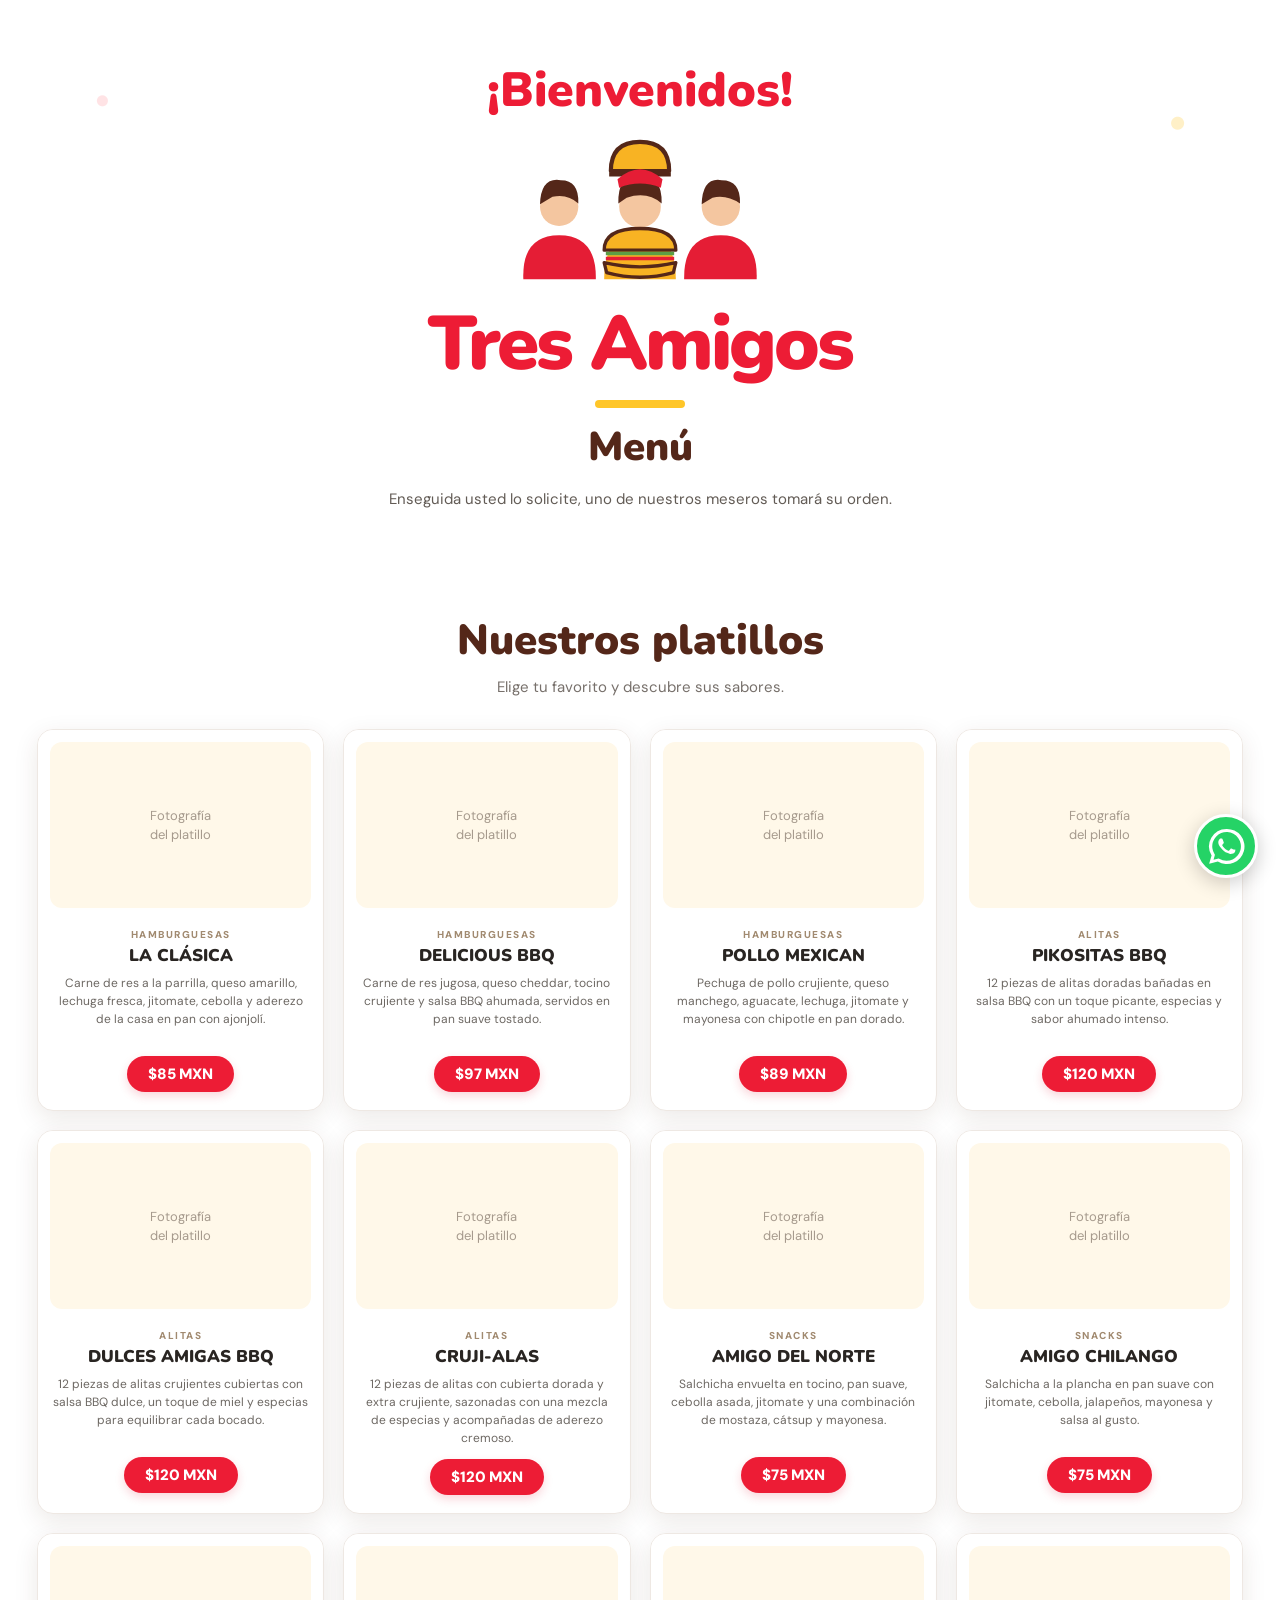
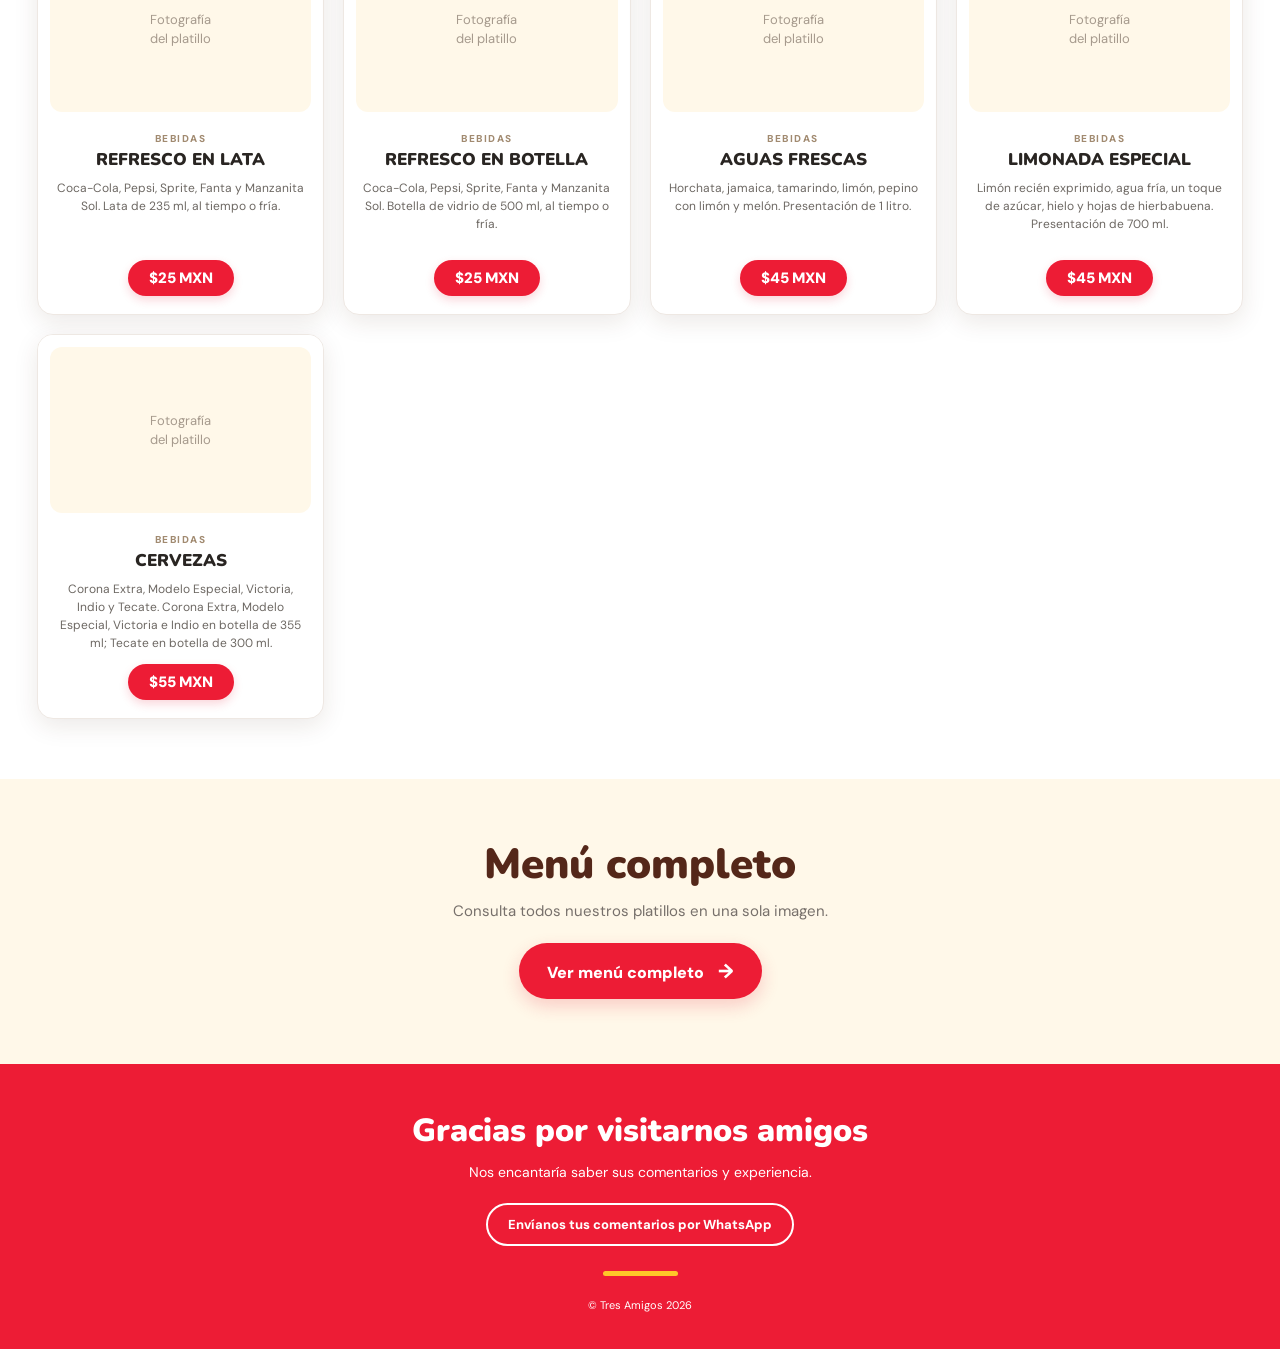
==== commit 261d0bac: "Update index.html" ====
--- a/entreamigos/index.html
+++ b/entreamigos/index.html
@@ -69,7 +69,7 @@
       <div class="section-heading">
         <span class="eyebrow"></span>
         <h2>Nuestros platillos</h2>
-        <p>Elige tu favorito y descubre todos sus detalles.</p>
+        <p>Elige tu favorito y descubre sus sabores.</p>
       </div>
 
       <div id="menu-grid" class="menu-grid">
